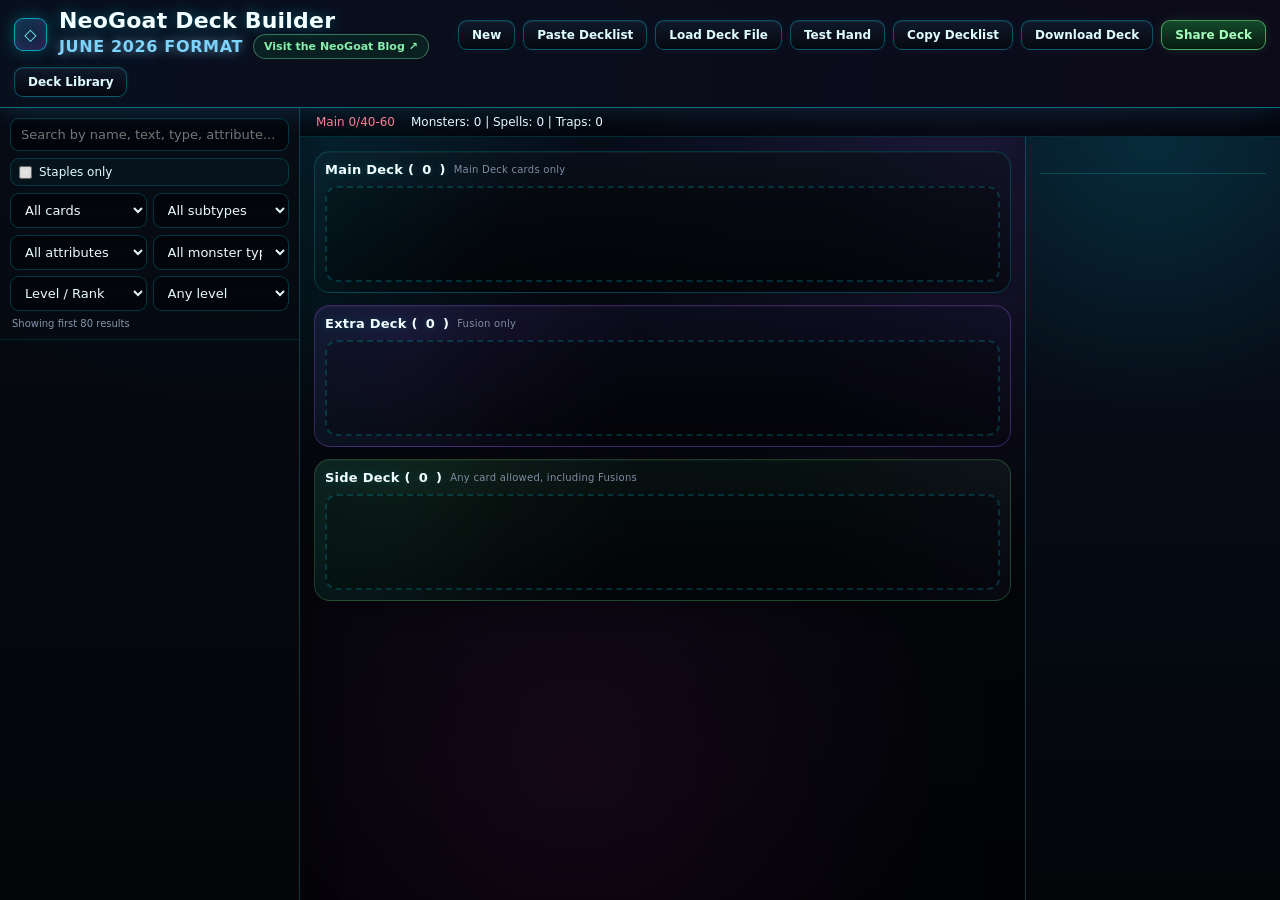
==== index.html @ 4d68c291 "Update index.html" ====
<!doctype html>
<html lang="en">
<head>
<meta charset="UTF-8">
<meta name="viewport" content="width=device-width, initial-scale=1.0">
<title>NeoGoat Deck Builder</title>
<link rel="icon" type="image/png" href="/neogoatbuilderlogo.png">
<style>
*{box-sizing:border-box;margin:0;padding:0;}

:root{
  --bg:#05070c;
  --panel:#0a0f18;
  --panel2:#070a10;
  --cyan:#00e5ff;
  --cyan2:#70f5ff;
  --blue:#3267ff;
  --violet:#9b5cff;
  --pink:#ff3df2;
  --green:#73ff9b;
  --red:#ff5d73;
  --muted:#7f8da3;
  --line:rgba(0,229,255,.22);
}

body{
  color:#eafcff;
  font-family:system-ui,sans-serif;
  height:100vh;
  display:flex;
  flex-direction:column;
  overflow:hidden;
  background:
    radial-gradient(circle at 18% 15%,rgba(0,229,255,.12),transparent 28%),
    radial-gradient(circle at 75% 22%,rgba(155,92,255,.15),transparent 30%),
    radial-gradient(circle at 45% 85%,rgba(255,61,242,.07),transparent 35%),
    linear-gradient(180deg,#08111f,#05070c 55%,#020306);
}

body:before{
  content:"";
  position:fixed;
  inset:0;
  pointer-events:none;
  opacity:.13;
  background:
    linear-gradient(rgba(0,229,255,.08) 1px,transparent 1px),
    linear-gradient(90deg,rgba(0,229,255,.08) 1px,transparent 1px);
  background-size:36px 36px;
  mask-image:linear-gradient(to bottom,rgba(0,0,0,.9),rgba(0,0,0,.15));
}

body:after{
  content:"";
  position:fixed;
  inset:0;
  pointer-events:none;
  background:linear-gradient(transparent 50%,rgba(0,0,0,.13) 51%);
  background-size:100% 4px;
  opacity:.22;
}

button,input,textarea,select{font:inherit;}

#header{
  display:flex;
  align-items:center;
  gap:8px;
  padding:10px 14px;
  background:linear-gradient(90deg,rgba(8,16,30,.98),rgba(13,10,25,.98));
  border-bottom:1px solid rgba(0,229,255,.45);
  box-shadow:0 0 28px rgba(0,229,255,.13),0 0 36px rgba(155,92,255,.09);
  flex-shrink:0;
  flex-wrap:wrap;
  position:relative;
  z-index:2;
}

#header:before{
  content:"◇";
  width:31px;
  height:31px;
  border-radius:9px;
  display:flex;
  align-items:center;
  justify-content:center;
  background:linear-gradient(135deg,rgba(0,229,255,.18),rgba(155,92,255,.18));
  border:1px solid rgba(0,229,255,.65);
  color:var(--cyan2);
  box-shadow:0 0 16px rgba(0,229,255,.28),inset 0 0 12px rgba(155,92,255,.16);
  margin-right:4px;
  font-weight:900;
}

#header h1{
  font-size:16px;
  font-weight:900;
  color:#f2feff;
  letter-spacing:.2px;
  text-shadow:0 0 12px rgba(0,229,255,.38);
}

#fmtLabel{
  font-size:11px;
  color:#8ea7c2;
  font-weight:500;
}

#statusBadge{
  font-size:11px;
  padding:3px 10px;
  border-radius:999px;
  background:linear-gradient(90deg,rgba(0,229,255,.16),rgba(115,255,155,.12));
  color:#8effff;
  border:1px solid rgba(0,229,255,.5);
  box-shadow:0 0 15px rgba(0,229,255,.16);
}

#statusBadge.err{
  background:rgba(255,93,115,.15);
  color:#ff9aa8;
  border-color:rgba(255,93,115,.55);
}

.hbtn{
  padding:7px 13px;
  border-radius:9px;
  border:1px solid rgba(0,229,255,.32);
  background:linear-gradient(180deg,rgba(16,27,45,.95),rgba(5,8,14,.95));
  color:#dffcff;
  cursor:pointer;
  font-size:12px;
  font-weight:800;
  box-shadow:inset 0 1px 0 rgba(255,255,255,.06),0 0 10px rgba(0,229,255,.06);
}

.hbtn:hover{
  border-color:rgba(0,229,255,.75);
  color:#fff;
  box-shadow:0 0 18px rgba(0,229,255,.22),inset 0 0 14px rgba(0,229,255,.08);
}

#shareBtn{
  background:linear-gradient(180deg,rgba(21,78,44,.95),rgba(7,27,16,.95));
  border-color:rgba(115,255,155,.55);
  color:#a5ffbd;
  box-shadow:0 0 12px rgba(115,255,155,.12);
}

.spacer{flex:1;}

#app{
  display:grid;
  grid-template-columns:300px 1fr;
  flex:1;
  overflow:hidden;
  min-height:0;
  position:relative;
  z-index:1;
}

#searchPanel{
  background:linear-gradient(180deg,rgba(7,12,20,.96),rgba(3,5,9,.96));
  border-right:1px solid rgba(0,229,255,.24);
  display:flex;
  flex-direction:column;
  overflow:hidden;
  min-height:0;
  box-shadow:8px 0 30px rgba(0,0,0,.36);
}

/* FILTER ACTIVE HIGHLIGHT */
.filterActiveRow{
  display:none;
  align-items:center;
  gap:6px;
  flex-wrap:wrap;
}

#filterActiveBadge{
  font-size:10px;
  font-weight:900;
  color:#001018;
  background:linear-gradient(90deg,#00e5ff,#73ff9b);
  border-radius:999px;
  padding:4px 9px;
  width:max-content;
  box-shadow:0 0 14px rgba(0,229,255,.28);
}

#clearFiltersBtn{
  border:1px solid rgba(255,93,115,.48);
  background:rgba(70,10,18,.88);
  color:#ffd5dc;
  border-radius:999px;
  padding:4px 9px;
  font-size:10px;
  font-weight:900;
  cursor:pointer;
}

#clearFiltersBtn:hover{
  border-color:rgba(255,93,115,.85);
  color:#fff;
  box-shadow:0 0 12px rgba(255,93,115,.25);
}

body.filters-active .filterActiveRow{display:flex;}

body.filters-active #searchPanel{
  border-right:1px solid rgba(0,229,255,.72);
  box-shadow:8px 0 30px rgba(0,0,0,.36),0 0 22px rgba(0,229,255,.16),inset 0 0 24px rgba(0,229,255,.045);
}

body.filters-active #searchTop{
  background:linear-gradient(180deg,rgba(0,229,255,.08),rgba(115,255,155,.025));
}

body.filters-active #searchTop input,
body.filters-active #searchTop select,
body.filters-active .checkRow{
  border-color:rgba(0,229,255,.68) !important;
  box-shadow:0 0 12px rgba(0,229,255,.18),inset 0 0 10px rgba(0,229,255,.035);
  background:rgba(0,20,32,.95);
}

#searchTop{
  padding:10px;
  flex-shrink:0;
  display:flex;
  flex-direction:column;
  gap:7px;
  border-bottom:1px solid rgba(0,229,255,.13);
}

#searchTop input,#searchTop select{
  width:100%;
  padding:8px 10px;
  background:rgba(4,7,12,.95);
  border:1px solid rgba(0,229,255,.22);
  border-radius:9px;
  color:#eafcff;
  font-size:13px;
  box-shadow:inset 0 0 12px rgba(0,0,0,.25);
}

#searchTop input:focus,#searchTop select:focus{
  outline:none;
  border-color:var(--cyan);
  box-shadow:0 0 14px rgba(0,229,255,.18),inset 0 0 10px rgba(0,229,255,.05);
}

.filterRow{
  display:grid;
  grid-template-columns:1fr 1fr;
  gap:6px;
}

#resultCount{
  font-size:10px;
  color:#8395ad;
  padding:0 2px;
}

.checkRow{
  display:flex;
  align-items:center;
  gap:7px;
  font-size:12px;
  color:#dffcff;
  padding:6px 8px;
  border:1px solid rgba(0,229,255,.18);
  border-radius:9px;
  background:rgba(0,229,255,.035);
  cursor:pointer;
  user-select:none;
}

.checkRow:hover{
  border-color:rgba(0,229,255,.42);
  background:rgba(0,229,255,.07);
}

.checkRow input{
  width:auto !important;
  accent-color:#00e5ff;
}

#searchResults{
  flex:1;
  overflow-y:auto;
  padding:6px;
  min-height:0;
  display:block;
}

.scard{
  display:flex;
  align-items:center;
  gap:7px;
  padding:5px 6px;
  border-radius:9px;
  cursor:grab;
  border:1px solid transparent;
  position:relative;
  background:linear-gradient(90deg,rgba(0,229,255,.035),transparent);
}

.scard:before{
  content:"";
  position:absolute;
  left:0;
  top:8px;
  bottom:8px;
  width:3px;
  border-radius:3px;
  background:linear-gradient(var(--cyan),var(--violet));
  opacity:.45;
}

.scard:hover{
  background:linear-gradient(90deg,rgba(0,229,255,.13),rgba(155,92,255,.06));
  border-color:rgba(0,229,255,.28);
  box-shadow:0 0 14px rgba(0,229,255,.12);
}

.scard img{
  width:34px;
  height:49px;
  object-fit:cover;
  border-radius:5px;
  flex-shrink:0;
  background:#1a1a1a;
  border:1px solid rgba(0,229,255,.22);
  box-shadow:0 0 8px rgba(0,229,255,.08);
}

.scard .sname{
  font-size:11px;
  font-weight:800;
  white-space:nowrap;
  overflow:hidden;
  text-overflow:ellipsis;
  flex:1;
  min-width:0;
  color:#f0feff;
}

.sbtns{
  display:flex;
  gap:3px;
  flex-shrink:0;
}

.sadd{
  padding:3px 6px;
  border-radius:6px;
  border:1px solid rgba(0,229,255,.28);
  background:rgba(8,16,30,.95);
  color:#dffcff;
  cursor:pointer;
  font-size:10px;
  flex-shrink:0;
}

.sadd:hover{
  background:var(--cyan);
  color:#031016;
  border-color:var(--cyan);
  box-shadow:0 0 12px rgba(0,229,255,.28);
}

.sadd.side:hover{
  background:var(--violet);
  border-color:var(--violet);
  color:#fff;
}

#deckArea{
  display:flex;
  flex-direction:column;
  overflow:hidden;
  min-height:0;
}

#deckBar{
  padding:7px 16px;
  font-size:12px;
  background:rgba(3,5,9,.72);
  border-bottom:1px solid rgba(0,229,255,.16);
  flex-shrink:0;
  display:flex;
  gap:16px;
  align-items:center;
}

#validation.ok{color:#85ffb0;}
#validation.err{color:#ff7f91;}

#deckMain{
  display:flex;
  flex:1;
  overflow:hidden;
  min-height:0;
}

#deckZones{
  flex:1;
  display:flex;
  flex-direction:column;
  gap:12px;
  padding:14px;
  overflow-y:auto;
  min-width:0;
}

.zone{
  border:1px solid rgba(0,229,255,.22);
  border-radius:16px;
  background:
    linear-gradient(135deg,rgba(0,229,255,.045),transparent 32%),
    linear-gradient(180deg,rgba(10,16,26,.88),rgba(3,5,9,.92));
  padding:10px;
  min-height:128px;
  box-shadow:inset 0 1px 0 rgba(255,255,255,.04),0 10px 22px rgba(0,0,0,.24);
  position:relative;
}

.zone:before{
  content:"";
  position:absolute;
  inset:0;
  border-radius:16px;
  pointer-events:none;
  background:linear-gradient(90deg,rgba(0,229,255,.24),transparent 28%,transparent 72%,rgba(155,92,255,.20));
  opacity:.18;
}

.zone:nth-child(2){
  border-color:rgba(155,92,255,.35);
  background:
    radial-gradient(circle at 12% 20%,rgba(155,92,255,.10),transparent 38%),
    linear-gradient(180deg,rgba(12,13,30,.90),rgba(3,5,9,.92));
}

.zone:nth-child(3){
  border-color:rgba(115,255,155,.22);
  background:
    radial-gradient(circle at 12% 20%,rgba(115,255,155,.07),transparent 38%),
    linear-gradient(180deg,rgba(8,19,17,.84),rgba(3,5,9,.92));
}

.zoneTitle{
  font-size:13px;
  font-weight:900;
  margin-bottom:9px;
  color:#f2feff;
  display:flex;
  align-items:center;
  gap:8px;
  letter-spacing:.25px;
  text-shadow:0 0 9px rgba(0,229,255,.20);
  position:relative;
  z-index:1;
}

.zoneHint{
  font-size:10px;
  font-weight:500;
  color:#7f8da3;
  text-shadow:none;
}

.zoneGrid{
  min-height:96px;
  display:grid;
  grid-template-columns:repeat(auto-fill,minmax(68px,1fr));
  gap:7px;
  padding:7px;
  border:2px dashed rgba(0,229,255,.18);
  border-radius:12px;
  align-content:start;
  background:rgba(0,0,0,.23);
  transition:.12s ease;
  position:relative;
  z-index:1;
}

.zoneGrid.dragover{
  border-color:var(--cyan);
  background:rgba(0,229,255,.07);
  box-shadow:0 0 22px rgba(0,229,255,.20);
  transform:scale(1.005);
}

#extraGrid.dragover{
  border-color:var(--violet);
  background:rgba(155,92,255,.10);
  box-shadow:0 0 22px rgba(155,92,255,.22);
}

#sideGrid.dragover{
  border-color:var(--green);
  background:rgba(115,255,155,.08);
  box-shadow:0 0 22px rgba(115,255,155,.14);
}

#cardPreviewPanel{
  width:255px;
  flex-shrink:0;
  background:
    radial-gradient(circle at 50% 0%,rgba(0,229,255,.13),transparent 35%),
    linear-gradient(180deg,#08111f,#030509);
  border-left:1px solid rgba(0,229,255,.24);
  padding:14px;
  display:flex;
  flex-direction:column;
  align-items:center;
  gap:9px;
  overflow-y:auto;
  box-shadow:-8px 0 30px rgba(0,0,0,.28);
}

#previewImg{
  width:212px;
  border-radius:8px;
  display:none;
  border:1px solid rgba(0,229,255,.38);
  box-shadow:0 0 24px rgba(0,0,0,.58),0 0 20px rgba(0,229,255,.15);
}

#previewName{
  font-size:12px;
  font-weight:900;
  text-align:center;
  color:#f4feff;
  text-shadow:0 0 8px rgba(0,229,255,.24);
}

#previewInfo{
  font-size:10px;
  color:#a7b8ce;
  text-align:center;
  line-height:1.6;
}

#previewText{
  font-size:10px;
  color:#c2d4ea;
  line-height:1.5;
  text-align:left;
  width:100%;
  margin-top:4px;
  border-top:1px solid rgba(0,229,255,.22);
  padding-top:8px;
}

.emptyDeck{
  grid-column:1/-1;
  text-align:center;
  padding:29px;
  color:#263140;
  font-size:13px;
}

.dcard{
  position:relative;
  cursor:grab;
  border-radius:7px;
  overflow:hidden;
  border:2px solid transparent;
  transition:.1s ease;
  background:#101723;
  box-shadow:0 5px 13px rgba(0,0,0,.32);
}

.dcard:hover{
  border-color:rgba(0,229,255,.78);
  transform:translateY(-1px);
  box-shadow:0 8px 20px rgba(0,0,0,.38),0 0 15px rgba(0,229,255,.18);
}

.dcard img{
  width:100%;
  display:block;
  background:#1a1a1a;
}

.dcard .dqty{
  position:absolute;
  bottom:2px;
  left:2px;
  background:rgba(0,0,0,.82);
  color:#fff;
  font-size:10px;
  font-weight:900;
  padding:1px 5px;
  border-radius:5px;
  border:1px solid rgba(0,229,255,.18);
}

.dcard .dadd{
  position:absolute;
  top:2px;
  left:22px;
  background:rgba(70,255,120,.9);
  color:#001b08;
  font-size:11px;
  font-weight:900;
  width:17px;
  height:17px;
  border-radius:50%;
  display:none;
  align-items:center;
  justify-content:center;
  cursor:pointer;
  box-shadow:0 0 10px rgba(70,255,120,.22);
}

.dcard:hover .dadd{display:flex;}

.dcard .dadd:hover{transform:scale(1.08);}

.dcard .drem{
  position:absolute;
  top:2px;
  right:2px;
  background:rgba(255,93,115,.88);
  color:#fff;
  font-size:10px;
  font-weight:900;
  width:17px;
  height:17px;
  border-radius:50%;
  display:none;
  align-items:center;
  justify-content:center;
  cursor:pointer;
}

.dcard:hover .drem{display:flex;}
.dcard.limited{border-color:#ffd15c;}
.dcard.semi{border-color:#48a7ff;}
.dcard.forbidden{border-color:#ff5d73;opacity:.5;}

#pasteOverlay{
  display:none;
  position:fixed;
  inset:0;
  background:rgba(0,0,0,.82);
  z-index:100;
  align-items:center;
  justify-content:center;
}

#pasteOverlay.open{display:flex;}

#pasteModal{
  background:linear-gradient(180deg,#08111f,#05070c);
  border:1px solid rgba(0,229,255,.45);
  border-radius:16px;
  padding:24px;
  width:560px;
  max-width:95vw;
  display:flex;
  flex-direction:column;
  gap:12px;
  box-shadow:0 0 34px rgba(0,0,0,.52),0 0 22px rgba(0,229,255,.14);
}

#pasteModal h2{font-size:16px;color:#8effff;}
#pasteModal p{font-size:12px;color:#8395ad;line-height:1.5;}
#pasteText{min-height:260px;font-family:ui-monospace,Consolas,monospace;}
#pasteImportBtn{
  background:#0d2d1a;
  border-color:rgba(115,255,155,.52);
  color:#a5ffbd;
  font-weight:900;
}
#pasteMsg{font-size:12px;min-height:16px;}
#pasteMsg.ok{color:#85ffb0;}
#pasteMsg.err{color:#ff7f91;}


#handOverlay{
  display:none;
  position:fixed;
  inset:0;
  background:rgba(0,0,0,.82);
  z-index:110;
  align-items:center;
  justify-content:center;
}

#handOverlay.open{display:flex;}

#handModal{
  background:linear-gradient(180deg,#08111f,#05070c);
  border:1px solid rgba(0,229,255,.45);
  border-radius:18px;
  padding:18px;
  width:920px;
  height:640px;
  max-width:96vw;
  max-height:92vh;
  display:grid;
  grid-template-columns:1fr 250px;
  gap:14px;
  box-shadow:0 0 34px rgba(0,0,0,.52),0 0 22px rgba(0,229,255,.14);
  overflow:hidden;
}

.handLeft{min-width:0;min-height:0;display:flex;flex-direction:column;gap:12px;}
.handTop{display:flex;align-items:center;gap:10px;flex-wrap:wrap;}
.handTop h2{font-size:16px;color:#8effff;margin-right:auto;}
#handStats{font-size:12px;color:#9db0ca;font-weight:800;}

.handActions{display:flex;gap:8px;flex-wrap:wrap;}
.handActions button{
  padding:8px 13px;
  border-radius:9px;
  border:1px solid rgba(0,229,255,.32);
  background:linear-gradient(180deg,rgba(16,27,45,.95),rgba(5,8,14,.95));
  color:#dffcff;
  cursor:pointer;
  font-size:12px;
  font-weight:900;
}
.handActions button:hover{border-color:rgba(0,229,255,.75);box-shadow:0 0 14px rgba(0,229,255,.18);}
#drawOneBtn{background:linear-gradient(180deg,rgba(21,78,44,.95),rgba(7,27,16,.95));border-color:rgba(115,255,155,.55);color:#a5ffbd;}
#drawOneBtn:disabled{opacity:.45;cursor:not-allowed;}

/* Red close button */
#closeHandBtn{
  background:linear-gradient(180deg,rgba(180,20,20,.95),rgba(90,5,5,.95));
  border-color:rgba(255,80,80,.55);
  color:#ffd5d5;
}
#closeHandBtn:hover{
  border-color:rgba(255,100,100,.85);
  box-shadow:0 0 16px rgba(255,60,60,.3);
}

#handCards{
  display:grid;
  grid-template-columns:repeat(auto-fill,minmax(82px,1fr));
  gap:10px;
  padding:10px;
  border:2px dashed rgba(0,229,255,.18);
  border-radius:14px;
  background:rgba(0,0,0,.24);
  overflow-y:auto;
  flex:1;
  min-height:0;
  align-content:start;
}

.handCard{
  position:relative;
  border-radius:8px;
  overflow:hidden;
  border:2px solid rgba(0,229,255,.18);
  background:#101723;
  cursor:pointer;
  box-shadow:0 5px 13px rgba(0,0,0,.32);
  transition:.12s ease;
}
.handCard:hover{transform:translateY(-2px) scale(1.03);border-color:rgba(0,229,255,.78);box-shadow:0 8px 20px rgba(0,0,0,.38),0 0 15px rgba(0,229,255,.18);}
.handCard img{width:100%;display:block;background:#1a1a1a;}
.handBadge{
  position:absolute;
  left:3px;
  top:3px;
  background:rgba(0,0,0,.86);
  color:#fff;
  font-size:9px;
  font-weight:900;
  padding:2px 5px;
  border-radius:6px;
  border:1px solid rgba(0,229,255,.25);
}
.handBadge.draw{color:#a5ffbd;border-color:rgba(115,255,155,.45);}
.handBadge.search{color:#ffe58a;border-color:rgba(255,209,92,.55);}

.handUseBtn{
  position:absolute;
  right:3px;
  top:3px;
  width:22px;
  height:22px;
  border-radius:50%;
  border:1px solid rgba(255,93,115,.55);
  background:rgba(255,93,115,.88);
  color:#fff;
  font-size:13px;
  font-weight:900;
  line-height:18px;
  cursor:pointer;
  display:flex;
  align-items:center;
  justify-content:center;
  opacity:.92;
  box-shadow:0 0 10px rgba(255,93,115,.18);
}
.handUseBtn:hover{
  opacity:1;
  transform:scale(1.08);
  box-shadow:0 0 14px rgba(255,93,115,.35);
}
.handUsedNote{
  position:absolute;
  left:3px;
  bottom:3px;
  right:3px;
  background:rgba(0,0,0,.72);
  color:#ffc6cf;
  font-size:8px;
  font-weight:900;
  text-align:center;
  padding:2px 3px;
  border-radius:5px;
  border:1px solid rgba(255,93,115,.28);
  opacity:0;
  pointer-events:none;
}
.handCard:hover .handUsedNote{opacity:1;}

#handSearchPanel{
  display:none;
  border:1px solid rgba(255,209,92,.28);
  background:rgba(255,209,92,.045);
  border-radius:14px;
  padding:10px;
  gap:8px;
}
#handSearchPanel.open{display:flex;flex-direction:column;}
#handSearchTop{display:flex;align-items:center;gap:8px;}
#handSearchTop strong{font-size:12px;color:#ffe58a;margin-right:auto;}
#handSearchInput{
  width:100%;
  padding:8px 10px;
  background:rgba(4,7,12,.95);
  border:1px solid rgba(255,209,92,.26);
  border-radius:9px;
  color:#eafcff;
  font-size:12px;
}
#handSearchInput:focus{outline:none;border-color:#ffd15c;box-shadow:0 0 14px rgba(255,209,92,.14);}
#handSearchResults{
  display:grid;
  grid-template-columns:repeat(auto-fill,minmax(180px,1fr));
  gap:7px;
  max-height:185px;
  overflow-y:auto;
}
.handSearchRow{
  display:flex;
  align-items:center;
  gap:7px;
  padding:6px;
  border-radius:9px;
  border:1px solid rgba(255,209,92,.14);
  background:rgba(0,0,0,.22);
}
.handSearchRow:hover{border-color:rgba(255,209,92,.42);background:rgba(255,209,92,.07);}
.handSearchRow img{width:32px;height:46px;object-fit:cover;border-radius:5px;flex-shrink:0;}
.handSearchName{font-size:11px;font-weight:800;color:#f4feff;line-height:1.2;flex:1;min-width:0;}
.handSearchQty{font-size:10px;color:#ffe58a;font-weight:900;}
.handSearchAdd{
  padding:5px 7px;
  border-radius:7px;
  border:1px solid rgba(255,209,92,.35);
  background:rgba(34,26,6,.92);
  color:#ffe58a;
  cursor:pointer;
  font-size:10px;
  font-weight:900;
}
.handSearchAdd:hover{background:#ffd15c;color:#1a1200;}
#handLog{font-size:11px;color:#9db0ca;min-height:14px;}

.handPreview{
  background:radial-gradient(circle at 50% 0%,rgba(0,229,255,.13),transparent 35%),linear-gradient(180deg,#08111f,#030509);
  border:1px solid rgba(0,229,255,.24);
  border-radius:14px;
  padding:12px;
  height:100%;
  min-height:0;
  overflow:hidden;
  display:flex;
  flex-direction:column;
}
#handPreviewImg{width:100%;max-width:210px;display:block;margin:0 auto 10px;border-radius:8px;border:1px solid rgba(0,229,255,.38);box-shadow:0 0 20px rgba(0,0,0,.55),0 0 16px rgba(0,229,255,.12);flex-shrink:0;}
#handPreviewName{font-size:12px;font-weight:900;text-align:center;color:#f4feff;margin-bottom:6px;flex-shrink:0;}
#handPreviewInfo{font-size:10px;color:#a7b8ce;text-align:center;line-height:1.5;margin-bottom:8px;flex-shrink:0;}
#handPreviewText{font-size:10px;color:#c2d4ea;line-height:1.45;border-top:1px solid rgba(0,229,255,.22);padding-top:8px;white-space:pre-wrap;overflow-y:auto;min-height:0;}

@media(max-width:900px){
  #handModal{grid-template-columns:1fr;width:95vw;height:86vh;}
  .handPreview{display:none;}
  #handCards{grid-template-columns:repeat(auto-fill,minmax(72px,1fr));}
}

#modalOverlay{
  display:none;
  position:fixed;
  inset:0;
  background:rgba(0,0,0,.82);
  z-index:100;
  align-items:center;
  justify-content:center;
}

#modalOverlay.open{display:flex;}

#modal{
  background:linear-gradient(180deg,#08111f,#05070c);
  border:1px solid rgba(0,229,255,.45);
  border-radius:16px;
  padding:24px;
  width:440px;
  max-width:95vw;
  display:flex;
  flex-direction:column;
  gap:12px;
  box-shadow:0 0 34px rgba(0,0,0,.52),0 0 22px rgba(0,229,255,.14);
}

#modal h2{font-size:16px;color:#8effff;}
#modal p{font-size:12px;color:#8395ad;}

.mfield{display:flex;flex-direction:column;gap:4px;}
.mfield label{font-size:11px;color:#9db0ca;}

.mfield input,.mfield textarea{
  background:#05070c;
  border:1px solid rgba(0,229,255,.22);
  border-radius:8px;
  color:#eafcff;
  padding:8px 10px;
  font-size:13px;
}

.mfield textarea{resize:vertical;min-height:60px;}

.mactions{
  display:flex;
  gap:8px;
  justify-content:flex-end;
  margin-top:4px;
}

.mactions button{
  padding:8px 16px;
  border-radius:8px;
  border:1px solid rgba(0,229,255,.32);
  background:#08111f;
  color:#dffcff;
  cursor:pointer;
}


.thumbBuilderBox{
  border:1px solid rgba(0,229,255,.18);
  border-radius:12px;
  background:rgba(0,229,255,.035);
  padding:10px;
  display:flex;
  flex-direction:column;
  gap:8px;
}

.thumbBuilderTitle{
  font-size:11px;
  color:#9db0ca;
  font-weight:900;
}

.thumbBuilderActions{
  display:flex;
  gap:8px;
  flex-wrap:wrap;
}

.thumbBuilderActions button{
  padding:7px 10px;
  border-radius:8px;
  border:1px solid rgba(0,229,255,.32);
  background:#08111f;
  color:#dffcff;
  cursor:pointer;
  font-size:11px;
  font-weight:900;
}

.thumbBuilderActions button:hover{
  border-color:rgba(0,229,255,.75);
  box-shadow:0 0 12px rgba(0,229,255,.16);
}

.thumbSelected{
  display:flex;
  align-items:center;
  gap:8px;
  min-height:54px;
  border:1px dashed rgba(0,229,255,.20);
  border-radius:10px;
  padding:7px;
  color:#8395ad;
  font-size:12px;
}

.thumbSelected img{
  width:34px;
  height:49px;
  object-fit:cover;
  border-radius:5px;
  border:1px solid rgba(0,229,255,.28);
}

.thumbStripPreview{
  display:flex;
  gap:6px;
  flex-wrap:wrap;
}

.thumbStripItem{
  position:relative;
  width:38px;
  border-radius:6px;
  border:1px solid rgba(0,229,255,.24);
  overflow:hidden;
  background:#101723;
}

.thumbStripItem img{
  width:100%;
  display:block;
}

.thumbStripRemove{
  position:absolute;
  top:1px;
  right:1px;
  width:15px;
  height:15px;
  border-radius:50%;
  border:0;
  background:rgba(255,93,115,.90);
  color:white;
  font-size:10px;
  font-weight:900;
  cursor:pointer;
  display:flex;
  align-items:center;
  justify-content:center;
}

.thumbHelp{
  font-size:10px;
  color:#7f8da3;
  line-height:1.35;
}

#submitBtn{
  background:#0d2d1a;
  border-color:rgba(115,255,155,.52);
  color:#a5ffbd;
  font-weight:900;
}

#submitBtn:disabled{opacity:.4;cursor:not-allowed;}
#modalMsg{font-size:12px;min-height:16px;}
#modalMsg.ok{color:#85ffb0;}
#modalMsg.err{color:#ff7f91;}

::-webkit-scrollbar{width:6px;}
::-webkit-scrollbar-track{background:#05070c;}
::-webkit-scrollbar-thumb{background:rgba(0,229,255,.28);border-radius:3px;}

@media(max-width:900px){
  #app{grid-template-columns:1fr;}
  #searchPanel{height:260px;border-right:none;border-bottom:1px solid rgba(0,229,255,.24);}
  #deckMain{min-height:0;}
  #cardPreviewPanel{display:none;}
}
@media(max-width:900px){
  #app{grid-template-columns:1fr;}
  #searchPanel{height:260px;border-right:none;border-bottom:1px solid rgba(0,229,255,.24);}
  #deckMain{min-height:0;}
  #cardPreviewPanel{display:none;}
}

/* MOBILE BUILDER FIX */
@media(max-width:900px){
  body{
    overflow:auto;
    height:auto;
  }

  #app{
    display:block;
    overflow:visible;
  }

  #searchPanel{
    height:auto;
    max-height:none;
  }

  #searchResults{
    max-height:260px;
    overflow-y:auto;
  }

  #deckArea,
  #deckMain,
  #deckZones{
    overflow:visible;
  }

  #deckZones{
    padding:10px;
    gap:10px;
  }

  .zone{
    min-height:110px;
    padding:9px;
  }

  .zoneGrid{
    grid-template-columns:repeat(auto-fill,minmax(52px,1fr));
    gap:6px;
    min-height:80px;
  }
  
.dcard .dadd{
  display:flex;
  left:2px;
  top:2px;
  width:16px;
  height:16px;
  font-size:10px;
  background:#39d353;
  color:white;
  z-index:20;
  opacity:.75;
}

.dcard .drem{
  display:flex;
  right:2px;
  top:2px;
  width:16px;
  height:16px;
  font-size:10px;
  z-index:20;
  opacity:.75;
}

  .dcard{
    cursor:pointer;
  }


  #deckBar{
    position:sticky;
    top:0;
    z-index:5;
    background:#05070c;
  }
}

</style>
</head>
<body>
<div id="header">

  <div style="display:flex;flex-direction:column;gap:2px;">
    
    <h1 style="
      font-size:22px;
      line-height:1;
      margin:0;
      color:#f2feff;
      text-shadow:0 0 14px rgba(0,229,255,.35);
    ">
      NeoGoat Deck Builder
    </h1>

    <div style="
      display:flex;
      align-items:center;
      gap:10px;
      flex-wrap:wrap;
    ">

      <span id="fmtLabel" style="
        font-size:16px;
        font-weight:900;
        color:#7dd3fc;
        text-shadow:0 0 12px rgba(125,211,252,.7);
        letter-spacing:.04em;
      ">
        JUNE 2026 FORMAT
      </span>

<a
  href="https://neogoatformat.blogspot.com/"
  target="_blank"
  style="
    font-size:11px;
    color:#86efac;
    text-decoration:none;
    border:1px solid rgba(134,239,172,.4);
    background:rgba(22,163,74,.12);
    padding:5px 10px;
    border-radius:999px;
    font-weight:800;
  "
>
  Visit the NeoGoat Blog ↗
</a>

    </div>

  </div>
  <div class="spacer"></div>
  <button class="hbtn" id="clearBtn">New</button>
  <button class="hbtn" id="pasteBtn">Paste Decklist</button>
  <button class="hbtn" id="importBtn">Load Deck File</button>
  <button class="hbtn" id="testHandBtn">Test Hand</button>
  <button class="hbtn" id="copyBtn">Copy Decklist</button>
  <button class="hbtn" id="exportBtn">Download Deck</button>
  <input type="file" id="ydkInput" accept=".ydk" style="display:none">
  <button class="hbtn" id="shareBtn">Share Deck</button>
  <button class="hbtn" onclick="location.href='/decks.html'">Deck Library</button>
</div>

<div id="app">
  <div id="searchPanel">
    <div id="searchTop">
      <input id="searchInput" placeholder="Search by name, text, type, attribute..." autocomplete="off">
      <label class="checkRow">
        <input type="checkbox" id="staplesOnly">
        <span>Staples only</span>
      </label>
      <div class="filterRow">
        <select id="cardTypeFilter">
          <option value="">All cards</option>
          <option value="Monster">Monster</option>
          <option value="Spell">Spell</option>
          <option value="Trap">Trap</option>
          <option value="Extra">Extra Deck</option>
        </select>
        <select id="subtypeFilter">
          <option value="">All subtypes</option>
        </select>
      </div>
      <div class="filterRow" id="monsterFilters">
        <select id="attributeFilter">
          <option value="">All attributes</option>
        </select>
        <select id="monsterTypeFilter">
          <option value="">All monster types</option>
        </select>
        <select id="levelOp">
          <option value="">Level / Rank</option>
          <option value="eq">=</option>
          <option value="lte">≤</option>
          <option value="gte">≥</option>
        </select>
        <select id="levelValue">
          <option value="">Any level</option>
          <option value="1">Level 1</option>
          <option value="2">Level 2</option>
          <option value="3">Level 3</option>
          <option value="4">Level 4</option>
          <option value="5">Level 5</option>
          <option value="6">Level 6</option>
          <option value="7">Level 7</option>
          <option value="8">Level 8</option>
          <option value="9">Level 9</option>
          <option value="10">Level 10</option>
          <option value="11">Level 11</option>
          <option value="12">Level 12</option>
        </select>
      </div>
      <div class="filterActiveRow">
        <div id="filterActiveBadge">FILTERS ACTIVE</div>
        <button id="clearFiltersBtn" type="button">Clear filters</button>
      </div>
      <div id="resultCount">Showing first 80 results</div>
    </div>
    <div id="searchResults"></div>
  </div>

  <div id="deckArea">
    <div id="deckBar">
      <span id="validation" class="err">Main 0/40-60</span>
      <span id="mainBreakdown">Monsters: 0 | Spells: 0 | Traps: 0</span>
    </div>

    <div id="deckMain">
      <div id="deckZones">
        <div class="zone">
          <div class="zoneTitle">Main Deck (<span id="cntMain">0</span>) <span class="zoneHint">Main Deck cards only</span></div>
          <div class="zoneGrid" id="mainGrid" data-zone="main"></div>
        </div>

        <div class="zone">
          <div class="zoneTitle">Extra Deck (<span id="cntExtra">0</span>) <span class="zoneHint">Fusion only</span></div>
          <div class="zoneGrid" id="extraGrid" data-zone="extra"></div>
        </div>

        <div class="zone">
          <div class="zoneTitle">Side Deck (<span id="cntSide">0</span>) <span class="zoneHint">Any card allowed, including Fusions</span></div>
          <div class="zoneGrid" id="sideGrid" data-zone="side"></div>
        </div>
      </div>

      <div id="cardPreviewPanel">
        <img id="previewImg" alt="">
        <div id="previewName"></div>
        <div id="previewInfo"></div>
        <div id="previewText"></div>
      </div>
    </div>
  </div>
</div>

<div id="pasteOverlay" class="pasteModalOverlay">
  <div id="pasteModal">
    <h2>Paste Decklist</h2>
    <p>Paste a text decklist. Example: <b>3 Toon Gemini Elf</b>. Use <b># Main</b>, <b># Extra</b>, and <b># Side</b> sections.</p>
    <div class="mfield">
      <label>Decklist *</label>
      <textarea id="pasteText" placeholder="# Main
3 Toon Gemini Elf
2 Toon Bookmark
1 Pot of Greed

# Extra
2 Thousand-Eyes Restrict

# Side
3 Royal Decree"></textarea>
    </div>
    <div id="pasteMsg"></div>
    <div class="mactions"><button id="pasteCancelBtn">Cancel</button><button id="pasteImportBtn">Import List</button></div>
  </div>
</div>


<div id="handOverlay">
  <div id="handModal">
    <div class="handLeft">
      <div class="handTop">
        <h2>Test Hand — Main Deck <span style="font-size:11px;color:#9db0ca;font-weight:800;">NeoGoat starts with 6</span></h2>
        <div id="handStats">Deck remaining: 0</div>
      </div>
      <div class="handActions">
        <button id="searchDeckBtn">Search Deck</button>
        <button id="shuffleHandBtn">New Hand</button>
        <button id="drawOneBtn">+1 Draw</button>
        <button id="closeHandBtn">Close</button>
      </div>
      <div id="handSearchPanel">
        <div id="handSearchTop"><strong>Search remaining deck</strong><span id="handSearchCount"></span></div>
        <input id="handSearchInput" placeholder="Search card in remaining deck...">
        <div id="handSearchResults"></div>
      </div>
      <div id="handLog"></div>
      <div id="handCards"></div>
    </div>
    <aside class="handPreview">
      <img id="handPreviewImg" src="" alt="">
      <div id="handPreviewName">Card Preview</div>
      <div id="handPreviewInfo"></div>
      <div id="handPreviewText">NeoGoat opening hand is 6. Hover a card to read it. Use × to remove/used cards.</div>
    </aside>
  </div>
</div>

<div id="modalOverlay">
  <div id="modal">
    <h2>Share Deck</h2>
    <p>Your deck will be reviewed before being published.</p>
    <div class="mfield"><label>Deck name *</label><input id="fTitle" placeholder="e.g. Chaos Warrior April 2026" maxlength="80"></div>
    <div class="mfield"><label>Your name / alias *</label><input id="fAuthor" placeholder="e.g. Tona" maxlength="40"></div>
    <div class="mfield"><label>Archetype</label><input id="fArchetype" placeholder="e.g. Chaos Warrior..." maxlength="60"></div>

    <div class="thumbBuilderBox">
      <div class="thumbBuilderTitle">Deck Thumbnail</div>
      <div class="thumbHelp">Click any card in your deck to preview it, then use it as the main thumbnail or add it to the preview strip.</div>
      <div class="thumbBuilderActions">
        <button id="setThumbBtn" type="button">Set Thumbnail</button>
        <button id="addStripBtn" type="button">Add to Strip</button>
        <button id="clearThumbBtn" type="button">Clear Thumbnail</button>
      </div>
      <div class="thumbSelected" id="thumbSelected">No thumbnail selected.</div>
      <div class="thumbStripPreview" id="thumbStripPreview"></div>
    </div>

    <div class="mfield"><label>Description / strategy</label><textarea id="fDesc" placeholder="Briefly explain how the deck works..."></textarea></div>
    <div id="modalMsg"></div>
    <div class="mactions"><button id="cancelBtn">Cancel</button><button id="submitBtn">Submit Deck</button></div>
  </div>
</div>

<script>
var SURL="https://tpkqfvizizjbunpbutlo.supabase.co";
var SKEY="eyJhbGciOiJIUzI1NiIsInR5cCI6IkpXVCJ9.eyJpc3MiOiJzdXBhYmFzZSIsInJlZiI6InRwa3Fmdml6aXpqYnVucGJ1dGxvIiwicm9sZSI6ImFub24iLCJpYXQiOjE3Nzg0NjA0ODksImV4cCI6MjA5NDAzNjQ4OX0.Vjf2aUfYcHzAR6f3kFBoelJNpP-l0ULwdtQsetV3Eng";
var IMG="https://images.ygoprodeck.com/images/cards_small/";

function ci(id){return IMG+id+".jpg";}
function slug(t){
  return t.toLowerCase().normalize("NFD").replace(/[\u0300-\u036f]/g,"").replace(/[^a-z0-9\s-]/g,"").trim().replace(/\s+/g,"-")+"-"+Date.now();
}

function makeDeckSignature(payload){

  function cleanList(list){
    return (list || [])
      .map(function(c){
        return {
          name:String(c.name || "").trim().toLowerCase(),
          qty:Number(c.qty) || 1
        };
      })
      .sort(function(a,b){
        return a.name.localeCompare(b.name);
      });
  }

  return JSON.stringify({
    format: payload.format || "apr_2026",
    main: cleanList(payload.main_deck),
    extra: cleanList(payload.extra_deck),
    side: cleanList(payload.side_deck)
  });
}
async function submitDeck(p){
  p.deck_signature = makeDeckSignature(p);
  p.is_public = true;

  var r=await fetch(SURL+"/rest/v1/decks",{
    method:"POST",
    headers:{
      "Content-Type":"application/json",
      "apikey":SKEY,
      "Authorization":"Bearer "+SKEY,
      "Prefer":"return=representation"
    },
    body:JSON.stringify(p)
  });
  if(!r.ok){
    var e=await r.json();
    throw new Error(e.message||"Save error");
  }
  return r.json();
}

(async function(){
  var LS="neogoat_v4_dragdrop";
  var cardList=[],cardMap={},rules={},fmtId="jun_2026";
  var deck={main:new Map(),extra:new Map(),side:new Map()};
  var selectedPreviewId=null;
  var thumbnailCardName="";
  var thumbnailStripNames=[];
  var banLimit={
    "forbidden":0,
    "limited":1,
    "semi":2,
    "semi-limited":2,
    "semi limited":2,
    "semi_limited":2,
    "unlimited":3
  };
  var STAPLE_NAMES=[
    "Tribe-Infecting Virus","Tribe Infecting Virus","Breaker the Magical Warrior","Tsukuyomi",
    "Gigantes","Exiled Force","Black Luster Soldier - Envoy of the Beginning","Thunder Dragon","Injection Fairy Lily","D.D. Assailant",
    "D.D. Warrior","Kycoo the Ghost Destroyer","D.D. Warrior Lady","Don Zaloog", "Gravekeeper's Spy",
    "King of the Swamp","Mobius the Frost Monarch","Summoner Monk","Elemental HERO Prisma",
    "Cipher Soldier","Sinister Serpent","Jinzo","Spirit Reaper","Marshmallon",
    "Zombyra the Dark","Giant Rat","Mystic Swordsman LV2","Metamorphosis","Upstart Goblin",
    "Premature Burial","Unexpected Dai","Scapegoat","Creature Swap","Mystical Space Typhoon",
    "Mystical Typhoon","Pot of Greed","Lightning Vortex",
    "Reinforcement of the Army","Reinforcements of the Army","Level Limit - Area B",
    "Limit Area B","Book of Moon","Nobleman of Crossout","Polymerization","Terraforming",
    "Heavy Storm","Magic Planter","Monster Reincarnation","E - Emergency Call","Emergency Call",
    "Messenger of Peace","Foolish Burial","Smashing Ground","Giant Trunade",
    "My Body as a Shield","Dimension Fusion","Shrink","Shield Crush","Soul Taker",
    "Brain Control","Swords of Revealing Light","Enemy Controller","Mind Control",
    "Mins Control","Foolish Return","Warrior Elimination","Dust Tornado","Dist Tornado",
    "Phoenix Wing Wind Blast","Royal Oppression","Legacy of Yata-Garasu","Legacy of Yata Garasu",
    "Royal Decree","Skill Drain","Jar of Greed","Raigeki Break","Solemn Judgment",
    "Return from the Different Dimension","Return from Different Dimension","Widespread Ruin",
    "Sakuretsu Armor","Ceasefire","Deck Devastation Virus","Rivalry of Warlords",
    "Seven Tools of the Bandit","Pulling the Rug","Good Goblin Housekeeping", "Magic Cylinder",
    "Radiant Mirror Force","Rdiant Mirror Force","Bottomless Trap Hole","Ring of Destruction",
    "Mirror Force","Torrential Tribute","Call of the Haunted","Needlebug Nest",
    "Malevolent Catastrophe","Chaos Trap Hole","Solemn Scolding","Thousand-Eyes Restrict",
    "Dragoness the Wicked Knight","Darkfire Dragon","Dark Balter the Terrible",
    "Reaper on the Nightmare","Ryu Senshi","Ojama King","Dark Blade the Dragon Knight",
    "The Last Warrior from Another Planet","Twin-Headed Thunder Dragon","Dark Paladin",
    "Gatling Dragon","Master of Oz","Blue-Eyes Ultimate Dragon"
  ];

  var STAPLES={};

  function normName(n){
    return String(n||"")
      .toLowerCase()
      .normalize("NFD")
      .replace(/[\u0300-\u036f]/g,"")
      .replace(/['']/g,"")
      .replace(/[^a-z0-9]+/g," ")
      .trim();
  }

  STAPLE_NAMES.forEach(function(n){STAPLES[normName(n)]=true;});

  function isStapleCard(c){return !!STAPLES[normName(c.name)];}

  function cnt(s){var t=0;deck[s].forEach(function(v){t+=v;});return t;}

  function copies(id){return (deck.main.get(id)||0)+(deck.extra.get(id)||0)+(deck.side.get(id)||0);}

  function lim(id){return rules[id]?rules[id].limit:3;}

  function bc(id){
    var l=lim(id);
    if(l===0)return "forbidden";
    if(l===1)return "limited";
    if(l===2)return "semi";
    return "";
  }

  function isExtraDeck(id){
    var c=cardMap[id];
    if(!c)return false;
    return isExtraData(c);
  }

  function canPlace(id,zone){
    if(!rules[id]||!rules[id].legal)return "This card is forbidden or not legal.";
    if(rules[id].limit===0)return "This card is forbidden.";
    if(copies(id)>=rules[id].limit)return "Copy limit reached.";
    if(zone==="extra"&&!isExtraDeck(id))return "Only Fusion monsters can be placed in Extra Deck.";
    if(zone==="main"&&isExtraDeck(id))return "Fusion monsters cannot be placed in Main Deck.";
    if(zone==="extra"&&cnt("extra")>=15)return "Extra Deck is full.";
    if(zone==="side"&&cnt("side")>=15)return "Side Deck is full.";
    return "";
  }

  function validate(){
    var errs=[];
    if(cnt("main")<40||cnt("main")>60)errs.push("Main "+cnt("main")+"/40-60");
    if(cnt("extra")>15)errs.push("Extra max 15");
    if(cnt("side")>15)errs.push("Side max 15");
    var v=document.getElementById("validation");
    if(errs.length){v.textContent=errs.join(" | ");v.className="err";}
    else{v.textContent="Deck OK";v.className="ok";}
    return errs.length===0;
  }

  function renderDeck(){
    var zones={
      main:document.getElementById("mainGrid"),
      extra:document.getElementById("extraGrid"),
      side:document.getElementById("sideGrid")
    };

    Object.keys(zones).forEach(function(z){zones[z].innerHTML="";});

    document.getElementById("cntMain").textContent=cnt("main");
    document.getElementById("cntExtra").textContent=cnt("extra");
    document.getElementById("cntSide").textContent=cnt("side");

    var mainMonsters=0;
    var mainSpells=0;
    var mainTraps=0;

    deck.main.forEach(function(qty,id){
      var c=cardMap[id];
      if(!c)return;
      var kind=getCardKind(c);
      if(kind==="Monster")mainMonsters+=qty;
      else if(kind==="Spell")mainSpells+=qty;
      else if(kind==="Trap")mainTraps+=qty;
    });

    document.getElementById("mainBreakdown").textContent=
      "Monsters: "+mainMonsters+" | Spells: "+mainSpells+" | Traps: "+mainTraps;

    validate();

    ["main","extra","side"].forEach(function(section){
      if(deck[section].size===0){
        zones[section].innerHTML="<div class='emptyDeck'>Drop cards here</div>";
        return;
      }

      var sortedEntries=Array.from(deck[section].entries()).sort(function(a,b){
        var ca=cardMap[a[0]]||{};
        var cb=cardMap[b[0]]||{};

        function cardSortRank(c){
          var type=String(c.type||"").toLowerCase();
          var sub=String(c.subType||"").toLowerCase();
          var cls=String(c.class||"").toLowerCase();
          if(type.indexOf("spell")>=0)return 3;
          if(type.indexOf("trap")>=0)return 4;
          if(sub==="fusion"||cls==="fusion"||type.indexOf("fusion")>=0)return 5;
          if(sub==="normal"||cls==="normal")return 1;
          return 2;
        }

        var ra=cardSortRank(ca);
        var rb=cardSortRank(cb);
        if(ra!==rb)return ra-rb;
        return String(ca.name||a[0]).localeCompare(String(cb.name||b[0]));
      });

      sortedEntries.forEach(function(entry){
        var id=entry[0];
        var qty=entry[1];
        var d=document.createElement("div");
        d.className="dcard "+bc(id);
        d.draggable=true;
        d.dataset.id=id;
        d.dataset.from=section;

        d.innerHTML=
          "<img src='"+ci(id)+"' loading='lazy' alt=''>"+
          "<div class='dqty'>x"+qty+"</div>"+
          "<div class='dadd'>+</div>"+
          "<div class='drem'>-</div>";

        d.querySelector("img").onclick=function(){showP(id);};
        d.querySelector(".drem").onclick=function(e){
          e.stopPropagation();
          removeCard(section,id);
        };

        d.querySelector(".dadd").onclick=function(e){
          e.stopPropagation();
          var targetZone=section;
          if(section==="main"&&isExtraDeck(id)){targetZone="extra";}
          var err=canPlace(id,targetZone);
          if(err)return;
          addCardTo(id,targetZone);
        };

        d.addEventListener("dragstart",function(e){
          e.dataTransfer.setData("id",id);
          e.dataTransfer.setData("from",section);
        });

        zones[section].appendChild(d);
      });
    });
  }

  function addCardTo(id,zone){
    if(zone==="main"&&isExtraDeck(id)){zone="extra";}
    var err=canPlace(id,zone);
    if(err){return;}
    deck[zone].set(id,(deck[zone].get(id)||0)+1);
    renderDeck();
  }

  function removeCard(section,id){
    var q=deck[section].get(id)||0;
    if(q<=1)deck[section].delete(id);
    else deck[section].set(id,q-1);
    renderDeck();
  }

  function moveCard(id,from,to){
    if(!id||!from||!to||from===to)return;
    if(to==="extra"&&!isExtraDeck(id))return;
    if(to==="main"&&isExtraDeck(id))return;
    if(to==="extra"&&cnt("extra")>=15)return;
    if(to==="side"&&cnt("side")>=15)return;
    var q=deck[from].get(id)||0;
    if(q<=0)return;
    if(q<=1)deck[from].delete(id);
    else deck[from].set(id,q-1);
    deck[to].set(id,(deck[to].get(id)||0)+1);
    renderDeck();
  }

  function setupDropZones(){
    ["main","extra","side"].forEach(function(zone){
      var el=document.getElementById(zone+"Grid");

      el.addEventListener("dragover",function(e){
        e.preventDefault();
        el.classList.add("dragover");
      });

      el.addEventListener("dragleave",function(){
        el.classList.remove("dragover");
      });

      el.addEventListener("drop",function(e){
        e.preventDefault();
        el.classList.remove("dragover");
        var id=e.dataTransfer.getData("id");
        var from=e.dataTransfer.getData("from");
        if(from==="search"){addCardTo(id,zone);}
        else{moveCard(id,from,zone);}
      });
    });
  }

  // ── RIGHT-CLICK TO REMOVE 1 COPY ──────────────────────────────────────────
  function setupRightClickRemove(){
    ["main","extra","side"].forEach(function(zone){
      var el=document.getElementById(zone+"Grid");
      el.addEventListener("contextmenu",function(e){
        e.preventDefault();
        var card=e.target.closest ? e.target.closest(".dcard") : null;
        if(!card)return;
        removeCard(zone,card.dataset.id);
      });
    });
  }
  // ─────────────────────────────────────────────────────────────────────────

  function setupRemoveOutsideDeck(){
    document.addEventListener("dragstart",function(e){
      var card=e.target.closest ? e.target.closest(".dcard") : null;
      if(card)document.body.classList.add("removing");
    });

    document.addEventListener("dragend",function(){
      document.body.classList.remove("removing");
    });

    document.addEventListener("dragover",function(e){
      var id=e.dataTransfer ? e.dataTransfer.getData("id") : "";
      var from=e.dataTransfer ? e.dataTransfer.getData("from") : "";
      if(id && from && from!=="search")e.preventDefault();
    });

    document.addEventListener("drop",function(e){
      var id=e.dataTransfer ? e.dataTransfer.getData("id") : "";
      var from=e.dataTransfer ? e.dataTransfer.getData("from") : "";
      document.body.classList.remove("removing");
      if(!id || !from || from==="search")return;
      if(e.target.closest && e.target.closest(".zoneGrid"))return;
      e.preventDefault();
      removeCard(from,id);
    });
  }

  function showP(id){
    var c=cardMap[id];
    if(!c)return;
    selectedPreviewId=id;
    var img=document.getElementById("previewImg");
    img.src=ci(id);
    img.style.display="block";
    document.getElementById("previewName").textContent=String(c.name||"");
    var lbl=["Forbidden","Limited","Semi-Limited","Unlimited"];
    var l=lim(id);
    var color=l===0?"#f88":l===1?"#fc0":l===2?"#8af":"#8f8";
    document.getElementById("previewInfo").innerHTML=
      (c.type||"")+(c.subType?" / "+c.subType:"")+"<br>"+
      (c.attribute?String(c.attribute).trim().toUpperCase():"")+
      (c.monsterType?" / "+c.monsterType:"")+
      (c.atk!=null?" | ATK:"+c.atk+" DEF:"+c.def:"")+
      "<br><b style='color:"+color+"'>"+(lbl[l]!==undefined?lbl[l]:"Unlimited")+"</b>";
    var pt=document.getElementById("previewText");
    if(pt)pt.textContent=c.text||"";
  }

  function isExtraData(c){
    var st=String(c.subType||"").toLowerCase();
    var ty=String(c.type||"").toLowerCase();
    var cls=String(c.class||"").toLowerCase();
    return st==="fusion"||cls==="fusion"||ty.indexOf("fusion")>=0;
  }

  function getCardKind(c){
    var t=String(c.type||"").toLowerCase();
    if(t.indexOf("spell")>=0)return "Spell";
    if(t.indexOf("trap")>=0)return "Trap";
    if(isExtraData(c))return "Extra";
    return "Monster";
  }

  function getCardSubtype(c){
    var kind=getCardKind(c);
    if(kind==="Extra")return "Fusion";
    if(kind==="Monster" && c.class)return String(c.class||"").trim();
    return String(c.subType||"").trim();
  }

  function searchableText(c){
    return [c.name,c.text,c.type,c.subType,c.class,c.attribute,c.monsterType,c.level,c.rank]
      .map(function(x){return String(x||"").toLowerCase();}).join(" ");
  }

  function getMonsterLevel(c){
    if(!c)return null;

    var fields=[
      c.level,
      c.lvl,
      c.rank,
      c.levelRank
    ];

    for(var i=0;i<fields.length;i++){
      var v=fields[i];

      if(v!==undefined && v!==null && v!==""){
        var n=parseInt(String(v).replace(/[^\d]/g,""),10);
        if(!isNaN(n))return n;
      }
    }

    return null;
  }

  function populateFilters(){
    var attrSet={},monSet={};
    var monsterOrder=[
      "Warrior","Spellcaster","Dragon","Fiend","Zombie","Machine","Beast",
      "Beast-Warrior","Winged Beast","Aqua","Pyro","Thunder","Rock","Plant",
      "Insect","Fairy","Reptile","Fish","Sea Serpent","Dinosaur"
    ];

    cardList.forEach(function(c){
      if(getCardKind(c)==="Monster"||getCardKind(c)==="Extra"){
        if(c.attribute)attrSet[String(c.attribute).trim().toUpperCase()]=true;
        if(c.monsterType)monSet[String(c.monsterType).trim()]=true;
      }
    });

    var attrSel=document.getElementById("attributeFilter");
    Object.keys(attrSet).sort().forEach(function(a){
      var o=document.createElement("option");
      o.value=a;o.textContent=a;
      attrSel.appendChild(o);
    });

    var monSel=document.getElementById("monsterTypeFilter");
    monsterOrder.concat(Object.keys(monSet).sort()).filter(function(v,i,a){
      return monSet[v]&&a.indexOf(v)===i;
    }).forEach(function(m){
      var o=document.createElement("option");
      o.value=m;o.textContent=m;
      monSel.appendChild(o);
    });

    updateSubtypeOptions();
  }

  function updateSubtypeOptions(){
    var kind=document.getElementById("cardTypeFilter").value;
    var sub=document.getElementById("subtypeFilter");
    var current=sub.value;
    sub.innerHTML="<option value=''>All subtypes</option>";
    var monsterSubtypes=["Normal","Effect","Ritual","Spirit","Flip","Union","Gemini","Toon"];
    var extraSubtypes=["Fusion"];
    var spellSubtypes=["Normal","Quick-Play","Equip","Ritual","Continuous","Field"];
    var trapSubtypes=["Normal","Counter","Continuous"];
    var list=[];
    if(kind==="Monster")list=monsterSubtypes;
    else if(kind==="Extra")list=extraSubtypes;
    else if(kind==="Spell")list=spellSubtypes;
    else if(kind==="Trap")list=trapSubtypes;
    list.forEach(function(s){
      var o=document.createElement("option");
      o.value=s;o.textContent=s;
      sub.appendChild(o);
    });
    if(list.indexOf(current)>=0)sub.value=current;

    var mf=document.getElementById("monsterFilters");
    var showMonsterFilters=(kind===""||kind==="Monster"||kind==="Extra");
    mf.style.display=showMonsterFilters?"grid":"none";

    if(!showMonsterFilters){
      document.getElementById("attributeFilter").value="";
      document.getElementById("monsterTypeFilter").value="";
      document.getElementById("levelOp").value="";
      document.getElementById("levelValue").value="";
    }
  }

  function cardMatchesFilters(c,q,kind,sub,attr,monType,levelOp,levelValue){
    var staplesOnly=document.getElementById("staplesOnly").checked;
    if(staplesOnly&&!isStapleCard(c))return false;
    if(q&&searchableText(c).indexOf(q)<0)return false;
    var ck=getCardKind(c);
    if(kind&&ck!==kind)return false;
    if(sub){
      var s=sub.toLowerCase();
      var cs=getCardSubtype(c).toLowerCase();
      var rawSub=String(c.subType||"").toLowerCase();
      var cls=String(c.class||"").toLowerCase();
      if(s==="normal"){
        if(cs&&cs!=="normal"&&rawSub!=="normal")return false;
      }else if(cs!==s && rawSub!==s && cls!==s){return false;}
    }
    if((kind===""||kind==="Monster"||kind==="Extra")&&(ck==="Monster"||ck==="Extra")){
      if(attr&&String(c.attribute||"").trim().toUpperCase()!==attr)return false;
      if(monType&&String(c.monsterType||"").trim()!==monType)return false;

      if(levelValue){
        var cardLevel=getMonsterLevel(c);
        var wantedLevel=parseInt(levelValue,10);

        if(cardLevel===null||isNaN(wantedLevel))return false;

        if(levelOp==="lte"){
          if(cardLevel>wantedLevel)return false;
        }else if(levelOp==="gte"){
          if(cardLevel<wantedLevel)return false;
        }else{
          if(cardLevel!==wantedLevel)return false;
        }
      }
    }else{
      if(levelValue)return false;
    }

    return true;
  }

  function renderSearch(q){
    var el=document.getElementById("searchResults");
    el.innerHTML="";
    q=String(q||"").toLowerCase().trim();
    var kind=document.getElementById("cardTypeFilter").value;
    var sub=document.getElementById("subtypeFilter").value;
    var attr=document.getElementById("attributeFilter").value;
    var monType=document.getElementById("monsterTypeFilter").value;
    var levelOp=document.getElementById("levelOp").value;
    var levelValue=document.getElementById("levelValue").value;
    var shown=0,total=0;

    for(var i=0;i<cardList.length;i++){
      var c=cardList[i];
      if(!cardMatchesFilters(c,q,kind,sub,attr,monType,levelOp,levelValue))continue;
      total++;
      if(shown>=80)continue;
      shown++;
      var id=c.password;
      var d=document.createElement("div");
      d.className="scard";
      d.draggable=true;
      d.dataset.id=id;
      d.innerHTML=
        "<img src='"+ci(id)+"' loading='lazy' alt=''>"+
        "<span class='sname'>"+c.name+"</span>"+
        "<div class='sbtns'>"+
          "<button class='sadd main'>Main</button>"+
          "<button class='sadd side'>Side</button>"+
        "</div>";

      (function(cid,cardEl){
        cardEl.addEventListener("dragstart",function(e){
          e.dataTransfer.setData("id",cid);
          e.dataTransfer.setData("from","search");
        });
        cardEl.querySelector("img").onclick=function(){showP(cid);};
        cardEl.querySelector(".main").onclick=function(e){e.stopPropagation();addCardTo(cid,"main");};
        cardEl.querySelector(".side").onclick=function(e){e.stopPropagation();addCardTo(cid,"side");};
        cardEl.onmouseenter=function(){showP(cid);};
      })(id,d);

      el.appendChild(d);
    }

    document.getElementById("resultCount").textContent=
      (document.getElementById("staplesOnly").checked?"Staples mode: ":"")+
      total+" result(s) found. Showing first "+shown+" results.";
  }

  function refreshSearch(){renderSearch(document.getElementById("searchInput").value);}

  function updateFilterState(){
    var active =
      document.getElementById("searchInput").value.trim() !== "" ||
      document.getElementById("staplesOnly").checked ||
      document.getElementById("cardTypeFilter").value !== "" ||
      document.getElementById("subtypeFilter").value !== "" ||
      document.getElementById("attributeFilter").value !== "" ||
      document.getElementById("monsterTypeFilter").value !== "" ||
      document.getElementById("levelOp").value !== "" ||
      document.getElementById("levelValue").value !== "";

    document.body.classList.toggle("filters-active",active);
  }

  function clearFilters(){
    document.getElementById("searchInput").value="";
    document.getElementById("staplesOnly").checked=false;
    document.getElementById("cardTypeFilter").value="";
    updateSubtypeOptions();
    document.getElementById("subtypeFilter").value="";
    document.getElementById("attributeFilter").value="";
    document.getElementById("monsterTypeFilter").value="";
    document.getElementById("levelOp").value="";
    document.getElementById("levelValue").value="";
    refreshSearch();
    updateFilterState();
  }

  document.getElementById("clearFiltersBtn").addEventListener("click",clearFilters);

  document.getElementById("searchInput").addEventListener("input",function(){refreshSearch();updateFilterState();});
  document.getElementById("staplesOnly").addEventListener("change",function(){refreshSearch();updateFilterState();});
  document.getElementById("cardTypeFilter").addEventListener("change",function(){updateSubtypeOptions();refreshSearch();updateFilterState();});
  document.getElementById("subtypeFilter").addEventListener("change",function(){refreshSearch();updateFilterState();});
  document.getElementById("attributeFilter").addEventListener("change",function(){refreshSearch();updateFilterState();});
  document.getElementById("monsterTypeFilter").addEventListener("change",function(){refreshSearch();updateFilterState();});
  document.getElementById("levelOp").addEventListener("change",function(){refreshSearch();updateFilterState();});
  document.getElementById("levelValue").addEventListener("change",function(){refreshSearch();updateFilterState();});

  document.getElementById("clearBtn").onclick=function(){
    if(cnt("main")||cnt("extra")||cnt("side")){
      if(!confirm("Start a new empty deck?"))return;
    }
    deck.main.clear();deck.extra.clear();deck.side.clear();
    renderDeck();
  };

  var pasteOverlay=document.getElementById("pasteOverlay");
  var pasteText=document.getElementById("pasteText");
  var pasteMsg=document.getElementById("pasteMsg");

  document.getElementById("pasteBtn").onclick=function(){
    pasteMsg.textContent="";pasteMsg.className="";pasteText.value="";
    pasteOverlay.classList.add("open");
    setTimeout(function(){pasteText.focus();},50);
  };

  document.getElementById("pasteCancelBtn").onclick=function(){pasteOverlay.classList.remove("open");};
  pasteOverlay.addEventListener("click",function(e){if(e.target===pasteOverlay)pasteOverlay.classList.remove("open");});

  function findCardIdByName(name){
    var target=normName(name);
    if(!target)return null;
    for(var id in cardMap){if(normName(cardMap[id].name)===target)return id;}
    return null;
  }

  function parseDecklistLine(line){
    line=String(line||"").trim();
    if(!line)return null;
    line=line.replace(/^[-*•]+\s*/,"");
    line=line.replace(/\s+\/\/.*$/,"");
    var m=line.match(/^(\d+)\s*x?\s*(.+)$/i);
    if(m)return {qty:parseInt(m[1],10)||1,name:m[2].trim()};
    m=line.match(/^(.+?)\s+x\s*(\d+)$/i);
    if(m)return {qty:parseInt(m[2],10)||1,name:m[1].trim()};
    m=line.match(/^(.+?)\s*\((\d+)\)$/i);
    if(m)return {qty:parseInt(m[2],10)||1,name:m[1].trim()};
    return {qty:1,name:line};
  }

  function importTextDecklist(text){
    var imported={main:new Map(),extra:new Map(),side:new Map()};
    var section="main";
    var missing=[];
    var importedCount=0;

    String(text||"").split(/\r?\n/).forEach(function(raw){
      var line=String(raw||"").trim();
      if(!line)return;
      var lower=line.toLowerCase();
      if(
        lower==="#main"||lower==="# main"||lower==="# main deck"||
        lower==="main"||lower==="main deck"||lower==="main deck:"||
        lower==="monsters"||lower==="monster:"||
        lower==="spell:"||lower==="spells:"||
        lower==="trap:"||lower==="traps:"
      ){section="main";return;}

      if(
        lower==="#extra"||lower==="# extra"||lower==="# extra deck"||
        lower==="extra"||lower==="extra deck"||lower==="extra deck:"||
        lower==="fusion"||lower==="fusions:"||lower==="extra:"
      ){section="extra";return;}

      if(
        lower==="!side"||lower==="#side"||lower==="# side"||lower==="# side deck"||
        lower==="side"||lower==="side deck"||lower==="side deck:"||lower==="side:"
      ){section="side";return;}

      if(/^[-]+$/.test(lower))return;
      if(line[0]==="#")return;
      var parsed=parseDecklistLine(line);
      if(!parsed||!parsed.name)return;
      parsed.name=parsed.name.replace(/^[xX]\s*/,"").replace(/\s+$/g,"");
      var id=findCardIdByName(parsed.name);
      if(!id){missing.push(parsed.name);return;}
      var qty=Math.max(1,Math.min(3,parsed.qty||1));
      imported[section].set(id,(imported[section].get(id)||0)+qty);
      importedCount+=qty;
    });

    deck.main=imported.main;deck.extra=imported.extra;deck.side=imported.side;
    renderDeck();
    return {count:importedCount,missing:missing};
  }

  document.getElementById("pasteImportBtn").onclick=function(){
    var text=pasteText.value.trim();
    if(!text){pasteMsg.textContent="Paste a decklist first.";pasteMsg.className="err";return;}
    var result=importTextDecklist(text);
    if(!result.count){pasteMsg.textContent="No cards were imported. Check the card names.";pasteMsg.className="err";return;}
    var msg="Imported "+result.count+" cards.";
    if(result.missing.length){msg+=" Missing: "+result.missing.slice(0,8).join(", ");if(result.missing.length>8)msg+="...";}
    pasteMsg.textContent=msg;
    pasteMsg.className=result.missing.length?"err":"ok";
    setTimeout(function(){pasteOverlay.classList.remove("open");if(result.missing.length)alert(msg);},600);
  };

  var handOverlay=document.getElementById("handOverlay");
  var handDeck=[];
  var handDrawn=[];
  var handNextIndex=0;
  var handSearchOpen=false;
  var handLastAction="";

  function buildMainDeckArray(){
    var arr=[];
    deck.main.forEach(function(q,id){for(var i=0;i<q;i++)arr.push(id);});
    return arr;
  }

  function shuffleArray(arr){
    for(var i=arr.length-1;i>0;i--){
      var j=Math.floor(Math.random()*(i+1));
      var tmp=arr[i];arr[i]=arr[j];arr[j]=tmp;
    }
    return arr;
  }

  function showHandPreview(id){
    var c=cardMap[id];
    if(!c)return;
    document.getElementById("handPreviewImg").src=ci(id);
    document.getElementById("handPreviewName").textContent=String(c.name||"");
    document.getElementById("handPreviewInfo").innerHTML=
      (c.type||"")+(c.subType?" / "+c.subType:"")+"<br>"+
      (c.attribute?String(c.attribute).trim().toUpperCase():"")+
      (c.monsterType?" / "+c.monsterType:"")+
      (c.atk!=null?" | ATK:"+c.atk+" DEF:"+c.def:"");
    document.getElementById("handPreviewText").textContent=c.text||"";
  }

  function remainingDeckIds(){return handDeck.slice(handNextIndex);}

  function remainingGrouped(){
    var grouped={};
    remainingDeckIds().forEach(function(id){
      if(!grouped[id])grouped[id]={id:id,qty:0,name:cardMap[id]?cardMap[id].name:id};
      grouped[id].qty++;
    });
    return Object.keys(grouped).map(function(id){return grouped[id];}).sort(function(a,b){return String(a.name).localeCompare(String(b.name));});
  }

  function renderHandSearch(){
    var panel=document.getElementById("handSearchPanel");
    if(!panel)return;
    panel.className=handSearchOpen?"open":"";
    var q=String(document.getElementById("handSearchInput").value||"").toLowerCase().trim();
    var list=document.getElementById("handSearchResults");
    list.innerHTML="";
    var cards=remainingGrouped().filter(function(x){
      var c=cardMap[x.id];
      var hay=[x.name,c&&c.text,c&&c.type,c&&c.subType,c&&c.attribute,c&&c.monsterType].join(" ").toLowerCase();
      return !q || hay.indexOf(q)>=0;
    });
    document.getElementById("handSearchCount").textContent=cards.length+" card(s)";
    cards.slice(0,80).forEach(function(item){
      var row=document.createElement("div");
      row.className="handSearchRow";
      row.innerHTML=
        "<img src='"+ci(item.id)+"' loading='lazy' alt=''>"+
        "<div class='handSearchName'>"+String(item.name||item.id)+"</div>"+
        "<div class='handSearchQty'>x"+item.qty+"</div>"+
        "<button class='handSearchAdd'>Add</button>";
      row.addEventListener("mouseenter",function(){showHandPreview(item.id);});
      row.querySelector(".handSearchAdd").onclick=function(){searchCardToHand(item.id);};
      list.appendChild(row);
    });
  }

  function renderHand(){
    var el=document.getElementById("handCards");
    el.innerHTML="";
    handDrawn.forEach(function(entry,idx){
      var id=entry.id;
      var label=entry.label||(idx<6?"OPEN":"DRAW "+(idx-5));
      var badgeClass=label.indexOf("SEARCH")===0?"search":(label.indexOf("DRAW")===0?"draw":"");
      var d=document.createElement("div");
      d.className="handCard";
      d.innerHTML=
        "<img src='"+ci(id)+"' loading='lazy' alt=''>"+
        "<div class='handBadge "+badgeClass+"'>"+label+"</div>"+
        "<button class='handUseBtn' title='Remove from test hand'>×</button>"+
        "<div class='handUsedNote'>REMOVE / USED</div>";
      d.addEventListener("mouseenter",function(){showHandPreview(id);});
      d.addEventListener("click",function(){showHandPreview(id);});
      d.querySelector(".handUseBtn").onclick=function(e){e.stopPropagation();removeFromTestHand(idx);};
      el.appendChild(d);
    });
    var remaining=Math.max(0,handDeck.length-handNextIndex);
    document.getElementById("handStats").textContent="Deck remaining: "+remaining+" / "+handDeck.length+" | Hand: "+handDrawn.length;
    document.getElementById("drawOneBtn").disabled=remaining<=0;
    document.getElementById("handLog").textContent=handLastAction;
    renderHandSearch();
    if(handDrawn[0])showHandPreview(handDrawn[handDrawn.length-1].id || handDrawn[0].id);
  }

  function removeFromTestHand(idx){
    if(idx<0 || idx>=handDrawn.length)return;
    var removed=handDrawn.splice(idx,1)[0];
    var name=removed && cardMap[removed.id] ? cardMap[removed.id].name : (removed ? removed.id : "card");
    handLastAction="Removed / used "+name+" from test hand.";
    renderHand();
  }

  function startHandTest(){
    handDeck=shuffleArray(buildMainDeckArray());
    handDrawn=[];handNextIndex=0;
    if(handDeck.length<6){alert("Main Deck needs at least 6 cards to test a NeoGoat opening hand.");return;}
    handSearchOpen=false;
    handLastAction="NeoGoat opening hand drawn: 6 cards.";
    for(var i=0;i<6;i++){handDrawn.push({id:handDeck[handNextIndex++],label:"OPEN"});}
    handOverlay.classList.add("open");
    renderHand();
  }

  document.getElementById("testHandBtn").onclick=function(){startHandTest();};

  document.getElementById("drawOneBtn").onclick=function(){
    if(handNextIndex>=handDeck.length)return;
    var drawNo=handDrawn.filter(function(x){return String(x.label||"").indexOf("DRAW")===0;}).length+1;
    var id=handDeck[handNextIndex++];
    handDrawn.push({id:id,label:"DRAW "+drawNo});
    handLastAction="Drew "+(cardMap[id]?cardMap[id].name:id)+".";
    renderHand();
  };

  function searchCardToHand(id){
    for(var i=handNextIndex;i<handDeck.length;i++){
      if(handDeck[i]===id){
        handDeck.splice(i,1);
        var top=handDeck.slice(0,handNextIndex);
        var rest=shuffleArray(handDeck.slice(handNextIndex));
        handDeck=top.concat(rest);
        handDrawn.push({id:id,label:"SEARCH"});
        handLastAction="Searched "+(cardMap[id]?cardMap[id].name:id)+" from remaining deck. Remaining deck shuffled.";
        document.getElementById("handSearchInput").value="";
        handSearchOpen=false;
        renderHand();
        return;
      }
    }
  }

  document.getElementById("searchDeckBtn").onclick=function(){
    handSearchOpen=!handSearchOpen;
    renderHand();
    if(handSearchOpen)setTimeout(function(){document.getElementById("handSearchInput").focus();},30);
  };

  document.getElementById("handSearchInput").addEventListener("input",renderHandSearch);
  document.getElementById("shuffleHandBtn").onclick=function(){startHandTest();};
  document.getElementById("closeHandBtn").onclick=function(){handOverlay.classList.remove("open");};
  handOverlay.addEventListener("click",function(e){if(e.target===handOverlay)handOverlay.classList.remove("open");});

  document.getElementById("importBtn").onclick=function(){document.getElementById("ydkInput").click();};

  document.getElementById("ydkInput").addEventListener("change",async function(e){
    var file=e.target.files[0];
    if(!file)return;
    try{var text=await file.text();importYDK(text);}
    catch(err){alert("Could not import YDK: "+err.message);}
    e.target.value="";
  });

  function importYDK(text){
    var imported={main:new Map(),extra:new Map(),side:new Map()};
    var section=null;var missing=[];
    text.split(/\r?\n/).forEach(function(line){
      line=String(line||"").trim();
      if(!line)return;
      if(line==="#main"){section="main";return;}
      if(line==="#extra"){section="extra";return;}
      if(line==="!side"){section="side";return;}
      if(line.startsWith("#"))return;
      if(!section)return;
      if(!/^\d+$/.test(line))return;
      var id=String(Number(line));
      if(!cardMap[id]){missing.push(id);return;}
      imported[section].set(id,(imported[section].get(id)||0)+1);
    });
    deck.main=imported.main;deck.extra=imported.extra;deck.side=imported.side;
    renderDeck();
    var total=cnt("main")+cnt("extra")+cnt("side");
    var msg="YDK imported: "+total+" cards";
    if(missing.length){msg+="\nMissing cards: "+missing.slice(0,12).join(", ");if(missing.length>12)msg+="...";}
    alert(msg);
  }

  document.getElementById("copyBtn").onclick=function(){
    var t="# Main Deck\n";
    deck.main.forEach(function(q,id){t+=q+" "+(cardMap[id]?cardMap[id].name:id)+"\n";});
    t+="\n# Extra Deck\n";
    deck.extra.forEach(function(q,id){t+=q+" "+(cardMap[id]?cardMap[id].name:id)+"\n";});
    t+="\n# Side Deck\n";
    deck.side.forEach(function(q,id){t+=q+" "+(cardMap[id]?cardMap[id].name:id)+"\n";});
    navigator.clipboard.writeText(t);
    alert("Decklist copied to clipboard");
  };

  document.getElementById("exportBtn").onclick=function(){
    var ydk="#main\n";
    deck.main.forEach(function(q,id){for(var i=0;i<q;i++){ydk+=id+"\n";}});
    ydk+="#extra\n";
    deck.extra.forEach(function(q,id){for(var i=0;i<q;i++){ydk+=id+"\n";}});
    ydk+="!side\n";
    deck.side.forEach(function(q,id){for(var i=0;i<q;i++){ydk+=id+"\n";}});
    var blob=new Blob([ydk],{type:"text/plain"});
    var a=document.createElement("a");
    a.href=URL.createObjectURL(blob);
    var deckName=prompt("Export deck as:",document.getElementById("fTitle")?.value?.trim()||"NeoGoat Deck");
    if(!deckName)return;
    deckName=deckName.replace(/[\\/:*?"<>|]/g,"").trim();
    if(!deckName)deckName="NeoGoat Deck";
    a.download=deckName+".ydk";
    document.body.appendChild(a);a.click();a.remove();
    URL.revokeObjectURL(a.href);
    alert(".ydk exported");
  };

  var overlay=document.getElementById("modalOverlay");
  var msg=document.getElementById("modalMsg");

  function renderThumbnailBuilder(){
    var main=document.getElementById("thumbSelected");
    var strip=document.getElementById("thumbStripPreview");
    if(!main||!strip)return;
    if(thumbnailCardName){
      var id=findCardIdByName(thumbnailCardName);
      main.innerHTML="<img src='"+(id?ci(id):"neogoatbuilderlogo.png")+"' alt=''>  <span>"+thumbnailCardName+"</span>";
    }else{main.textContent="No thumbnail selected.";}
    strip.innerHTML="";
    if(!thumbnailStripNames.length){
      var empty=document.createElement("div");
      empty.className="thumbHelp";
      empty.textContent="Preview strip empty. Add up to 5 cards.";
      strip.appendChild(empty);
      return;
    }
    thumbnailStripNames.forEach(function(name,idx){
      var id=findCardIdByName(name);
      var item=document.createElement("div");
      item.className="thumbStripItem";item.title=name;
      item.innerHTML="<img src='"+(id?ci(id):"neogoatbuilderlogo.png")+"' alt=''>  <button class='thumbStripRemove' type='button'>×</button>";
      item.querySelector(".thumbStripRemove").onclick=function(){thumbnailStripNames.splice(idx,1);renderThumbnailBuilder();};
      strip.appendChild(item);
    });
  }

  function currentPreviewName(){
    if(!selectedPreviewId||!cardMap[selectedPreviewId])return "";
    return cardMap[selectedPreviewId].name||"";
  }

  document.getElementById("setThumbBtn").onclick=function(){
    var name=currentPreviewName();
    if(!name){alert("Click a deck card first, then set thumbnail.");return;}
    thumbnailCardName=name;renderThumbnailBuilder();
  };

  document.getElementById("addStripBtn").onclick=function(){
    var name=currentPreviewName();
    if(!name){alert("Click a deck card first, then add it to the strip.");return;}
    if(thumbnailStripNames.indexOf(name)>=0)return;
    if(thumbnailStripNames.length>=5){alert("Preview strip max is 5 cards.");return;}
    thumbnailStripNames.push(name);renderThumbnailBuilder();
  };

  document.getElementById("clearThumbBtn").onclick=function(){
    thumbnailCardName="";thumbnailStripNames=[];renderThumbnailBuilder();
  };

  document.getElementById("shareBtn").onclick=function(){
    if(!validate()){alert("Deck must be valid before sharing.");return;}
    msg.textContent="";msg.className="";
    renderThumbnailBuilder();
    overlay.classList.add("open");
  };

  document.getElementById("cancelBtn").onclick=function(){overlay.classList.remove("open");};
  overlay.addEventListener("click",function(e){if(e.target===overlay)overlay.classList.remove("open");});

  function serialize(s){
    var r=[];
    deck[s].forEach(function(qty,id){r.push({name:cardMap[id]?cardMap[id].name:id,qty:qty});});
    return r;
  }

  document.getElementById("submitBtn").onclick=async function(){
    var title=document.getElementById("fTitle").value.trim();
    var author=document.getElementById("fAuthor").value.trim();
    if(!title||!author){msg.textContent="Name and alias required.";msg.className="err";return;}
    var btn=document.getElementById("submitBtn");
    btn.disabled=true;btn.textContent="Sending...";msg.textContent="";
    try{
      await submitDeck({
        slug:slug(title),title:title,author_name:author,format:fmtId,
        archetype:document.getElementById("fArchetype").value.trim()||null,
        description:document.getElementById("fDesc").value.trim()||null,
        thumbnail_card:thumbnailCardName||null,
        thumbnail_strip:thumbnailStripNames.slice(),
        main_deck:serialize("main"),side_deck:serialize("side"),extra_deck:serialize("extra"),
        is_public:false
      });
      msg.textContent="Deck submitted! Will appear once approved.";msg.className="ok";
      btn.textContent="Submitted!";
      setTimeout(function(){
        overlay.classList.remove("open");btn.disabled=false;btn.textContent="Submit Deck";
        document.getElementById("fTitle").value="";document.getElementById("fAuthor").value="";
        document.getElementById("fArchetype").value="";document.getElementById("fDesc").value="";
        thumbnailCardName="";thumbnailStripNames=[];renderThumbnailBuilder();
      },3000);
    }catch(e){
      msg.textContent="Error: "+e.message;msg.className="err";
      btn.disabled=false;btn.textContent="Submit Deck";
    }
  };

  var sb=document.getElementById("statusBadge");

  try{
    var cfg=await(await fetch("/data/config.json")).json();
    fmtId=cfg.currentFormatId||"apr_2026";
    var rf=cfg.rulesFile||"cards_june_2026.json";
    var resp=await fetch("/data/formats/"+fmtId+"/"+rf);
    if(!resp.ok)throw new Error("404: "+fmtId+"/"+rf);
    cardList=await resp.json();
    cardList.forEach(function(c){
      cardMap[c.password]=c;
      var bs=(c.ban_status||"unlimited").toLowerCase().trim();
      rules[c.password]={legal:bs!=="forbidden",limit:banLimit[bs]!=null?banLimit[bs]:3};
    });

    setupDropZones();
    populateFilters();

    var importedDeck=localStorage.getItem("ng_import_deck");
    if(importedDeck){
      try{
        var imported=JSON.parse(importedDeck);
        deck.main.clear();deck.extra.clear();deck.side.clear();
     function importSection(list,section){
  (list||[]).forEach(function(card){

    var cardName = card.name || card.card_name || "";
    var id = findCardIdByName(cardName);

    if(!id && card.password){
      id = String(card.password);
    }

    if(!id && card.id){
      id = String(card.id);
    }

    if(!id || !cardMap[id]){
      console.warn("Import skipped card:", card);
      return;
    }

    var qty = Number(card.qty) || Number(card.count) || 1;

    deck[section].set(id,(deck[section].get(id)||0)+qty);
  });
}
        importSection(imported.main,"main");
        importSection(imported.extra,"extra");
        importSection(imported.side,"side");
        renderDeck();
        localStorage.removeItem("ng_import_deck");
      }catch(e){console.error("Open Builder import failed",e);}
    }

    sb.textContent=cardList.length+" cards loaded";
    sb.className="";
    renderSearch("");
    updateFilterState();
    renderDeck();
  }catch(e){
    console.error(e);
    sb.textContent="Failed loading cards";
    sb.className="err";
  }
})();
</script>
<script defer src="/_vercel/insights/script.js"></script>
</body>
</html>
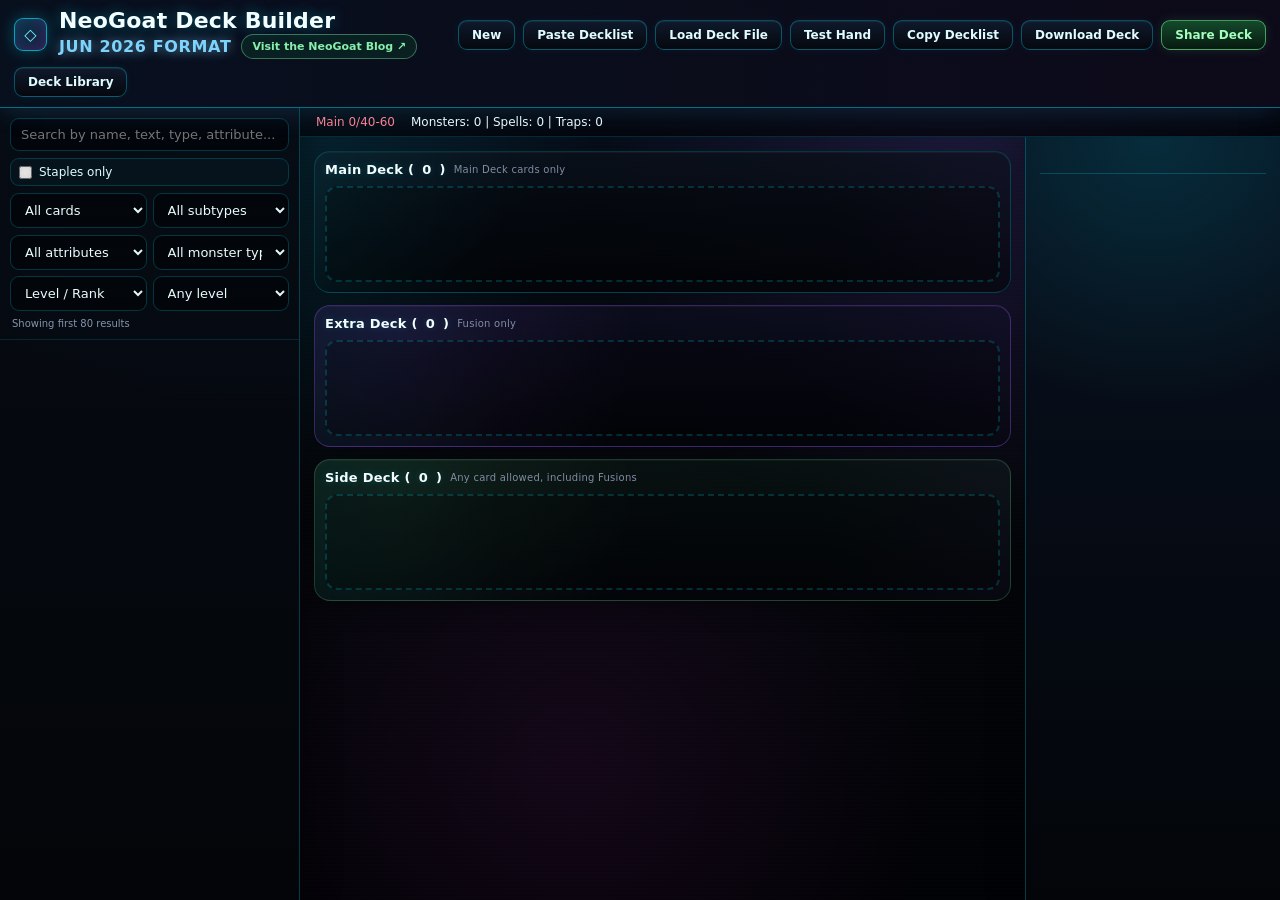
==== commit def000c3: "Add files via upload" ====
--- a/index.html
+++ b/index.html
@@ -1,2518 +1,2519 @@
-<!doctype html>
-<html lang="en">
-<head>
-<meta charset="UTF-8">
-<meta name="viewport" content="width=device-width, initial-scale=1.0">
-<title>NeoGoat Deck Builder</title>
-<link rel="icon" type="image/png" href="/neogoatbuilderlogo.png">
-<style>
-*{box-sizing:border-box;margin:0;padding:0;}
-
-:root{
-  --bg:#05070c;
-  --panel:#0a0f18;
-  --panel2:#070a10;
-  --cyan:#00e5ff;
-  --cyan2:#70f5ff;
-  --blue:#3267ff;
-  --violet:#9b5cff;
-  --pink:#ff3df2;
-  --green:#73ff9b;
-  --red:#ff5d73;
-  --muted:#7f8da3;
-  --line:rgba(0,229,255,.22);
-}
-
-body{
-  color:#eafcff;
-  font-family:system-ui,sans-serif;
-  height:100vh;
-  display:flex;
-  flex-direction:column;
-  overflow:hidden;
-  background:
-    radial-gradient(circle at 18% 15%,rgba(0,229,255,.12),transparent 28%),
-    radial-gradient(circle at 75% 22%,rgba(155,92,255,.15),transparent 30%),
-    radial-gradient(circle at 45% 85%,rgba(255,61,242,.07),transparent 35%),
-    linear-gradient(180deg,#08111f,#05070c 55%,#020306);
-}
-
-body:before{
-  content:"";
-  position:fixed;
-  inset:0;
-  pointer-events:none;
-  opacity:.13;
-  background:
-    linear-gradient(rgba(0,229,255,.08) 1px,transparent 1px),
-    linear-gradient(90deg,rgba(0,229,255,.08) 1px,transparent 1px);
-  background-size:36px 36px;
-  mask-image:linear-gradient(to bottom,rgba(0,0,0,.9),rgba(0,0,0,.15));
-}
-
-body:after{
-  content:"";
-  position:fixed;
-  inset:0;
-  pointer-events:none;
-  background:linear-gradient(transparent 50%,rgba(0,0,0,.13) 51%);
-  background-size:100% 4px;
-  opacity:.22;
-}
-
-button,input,textarea,select{font:inherit;}
-
-#header{
-  display:flex;
-  align-items:center;
-  gap:8px;
-  padding:10px 14px;
-  background:linear-gradient(90deg,rgba(8,16,30,.98),rgba(13,10,25,.98));
-  border-bottom:1px solid rgba(0,229,255,.45);
-  box-shadow:0 0 28px rgba(0,229,255,.13),0 0 36px rgba(155,92,255,.09);
-  flex-shrink:0;
-  flex-wrap:wrap;
-  position:relative;
-  z-index:2;
-}
-
-#header:before{
-  content:"◇";
-  width:31px;
-  height:31px;
-  border-radius:9px;
-  display:flex;
-  align-items:center;
-  justify-content:center;
-  background:linear-gradient(135deg,rgba(0,229,255,.18),rgba(155,92,255,.18));
-  border:1px solid rgba(0,229,255,.65);
-  color:var(--cyan2);
-  box-shadow:0 0 16px rgba(0,229,255,.28),inset 0 0 12px rgba(155,92,255,.16);
-  margin-right:4px;
-  font-weight:900;
-}
-
-#header h1{
-  font-size:16px;
-  font-weight:900;
-  color:#f2feff;
-  letter-spacing:.2px;
-  text-shadow:0 0 12px rgba(0,229,255,.38);
-}
-
-#fmtLabel{
-  font-size:11px;
-  color:#8ea7c2;
-  font-weight:500;
-}
-
-#statusBadge{
-  font-size:11px;
-  padding:3px 10px;
-  border-radius:999px;
-  background:linear-gradient(90deg,rgba(0,229,255,.16),rgba(115,255,155,.12));
-  color:#8effff;
-  border:1px solid rgba(0,229,255,.5);
-  box-shadow:0 0 15px rgba(0,229,255,.16);
-}
-
-#statusBadge.err{
-  background:rgba(255,93,115,.15);
-  color:#ff9aa8;
-  border-color:rgba(255,93,115,.55);
-}
-
-.hbtn{
-  padding:7px 13px;
-  border-radius:9px;
-  border:1px solid rgba(0,229,255,.32);
-  background:linear-gradient(180deg,rgba(16,27,45,.95),rgba(5,8,14,.95));
-  color:#dffcff;
-  cursor:pointer;
-  font-size:12px;
-  font-weight:800;
-  box-shadow:inset 0 1px 0 rgba(255,255,255,.06),0 0 10px rgba(0,229,255,.06);
-}
-
-.hbtn:hover{
-  border-color:rgba(0,229,255,.75);
-  color:#fff;
-  box-shadow:0 0 18px rgba(0,229,255,.22),inset 0 0 14px rgba(0,229,255,.08);
-}
-
-#shareBtn{
-  background:linear-gradient(180deg,rgba(21,78,44,.95),rgba(7,27,16,.95));
-  border-color:rgba(115,255,155,.55);
-  color:#a5ffbd;
-  box-shadow:0 0 12px rgba(115,255,155,.12);
-}
-
-.spacer{flex:1;}
-
-#app{
-  display:grid;
-  grid-template-columns:300px 1fr;
-  flex:1;
-  overflow:hidden;
-  min-height:0;
-  position:relative;
-  z-index:1;
-}
-
-#searchPanel{
-  background:linear-gradient(180deg,rgba(7,12,20,.96),rgba(3,5,9,.96));
-  border-right:1px solid rgba(0,229,255,.24);
-  display:flex;
-  flex-direction:column;
-  overflow:hidden;
-  min-height:0;
-  box-shadow:8px 0 30px rgba(0,0,0,.36);
-}
-
-/* FILTER ACTIVE HIGHLIGHT */
-.filterActiveRow{
-  display:none;
-  align-items:center;
-  gap:6px;
-  flex-wrap:wrap;
-}
-
-#filterActiveBadge{
-  font-size:10px;
-  font-weight:900;
-  color:#001018;
-  background:linear-gradient(90deg,#00e5ff,#73ff9b);
-  border-radius:999px;
-  padding:4px 9px;
-  width:max-content;
-  box-shadow:0 0 14px rgba(0,229,255,.28);
-}
-
-#clearFiltersBtn{
-  border:1px solid rgba(255,93,115,.48);
-  background:rgba(70,10,18,.88);
-  color:#ffd5dc;
-  border-radius:999px;
-  padding:4px 9px;
-  font-size:10px;
-  font-weight:900;
-  cursor:pointer;
-}
-
-#clearFiltersBtn:hover{
-  border-color:rgba(255,93,115,.85);
-  color:#fff;
-  box-shadow:0 0 12px rgba(255,93,115,.25);
-}
-
-body.filters-active .filterActiveRow{display:flex;}
-
-body.filters-active #searchPanel{
-  border-right:1px solid rgba(0,229,255,.72);
-  box-shadow:8px 0 30px rgba(0,0,0,.36),0 0 22px rgba(0,229,255,.16),inset 0 0 24px rgba(0,229,255,.045);
-}
-
-body.filters-active #searchTop{
-  background:linear-gradient(180deg,rgba(0,229,255,.08),rgba(115,255,155,.025));
-}
-
-body.filters-active #searchTop input,
-body.filters-active #searchTop select,
-body.filters-active .checkRow{
-  border-color:rgba(0,229,255,.68) !important;
-  box-shadow:0 0 12px rgba(0,229,255,.18),inset 0 0 10px rgba(0,229,255,.035);
-  background:rgba(0,20,32,.95);
-}
-
-#searchTop{
-  padding:10px;
-  flex-shrink:0;
-  display:flex;
-  flex-direction:column;
-  gap:7px;
-  border-bottom:1px solid rgba(0,229,255,.13);
-}
-
-#searchTop input,#searchTop select{
-  width:100%;
-  padding:8px 10px;
-  background:rgba(4,7,12,.95);
-  border:1px solid rgba(0,229,255,.22);
-  border-radius:9px;
-  color:#eafcff;
-  font-size:13px;
-  box-shadow:inset 0 0 12px rgba(0,0,0,.25);
-}
-
-#searchTop input:focus,#searchTop select:focus{
-  outline:none;
-  border-color:var(--cyan);
-  box-shadow:0 0 14px rgba(0,229,255,.18),inset 0 0 10px rgba(0,229,255,.05);
-}
-
-.filterRow{
-  display:grid;
-  grid-template-columns:1fr 1fr;
-  gap:6px;
-}
-
-#resultCount{
-  font-size:10px;
-  color:#8395ad;
-  padding:0 2px;
-}
-
-.checkRow{
-  display:flex;
-  align-items:center;
-  gap:7px;
-  font-size:12px;
-  color:#dffcff;
-  padding:6px 8px;
-  border:1px solid rgba(0,229,255,.18);
-  border-radius:9px;
-  background:rgba(0,229,255,.035);
-  cursor:pointer;
-  user-select:none;
-}
-
-.checkRow:hover{
-  border-color:rgba(0,229,255,.42);
-  background:rgba(0,229,255,.07);
-}
-
-.checkRow input{
-  width:auto !important;
-  accent-color:#00e5ff;
-}
-
-#searchResults{
-  flex:1;
-  overflow-y:auto;
-  padding:6px;
-  min-height:0;
-  display:block;
-}
-
-.scard{
-  display:flex;
-  align-items:center;
-  gap:7px;
-  padding:5px 6px;
-  border-radius:9px;
-  cursor:grab;
-  border:1px solid transparent;
-  position:relative;
-  background:linear-gradient(90deg,rgba(0,229,255,.035),transparent);
-}
-
-.scard:before{
-  content:"";
-  position:absolute;
-  left:0;
-  top:8px;
-  bottom:8px;
-  width:3px;
-  border-radius:3px;
-  background:linear-gradient(var(--cyan),var(--violet));
-  opacity:.45;
-}
-
-.scard:hover{
-  background:linear-gradient(90deg,rgba(0,229,255,.13),rgba(155,92,255,.06));
-  border-color:rgba(0,229,255,.28);
-  box-shadow:0 0 14px rgba(0,229,255,.12);
-}
-
-.scard img{
-  width:34px;
-  height:49px;
-  object-fit:cover;
-  border-radius:5px;
-  flex-shrink:0;
-  background:#1a1a1a;
-  border:1px solid rgba(0,229,255,.22);
-  box-shadow:0 0 8px rgba(0,229,255,.08);
-}
-
-.scard .sname{
-  font-size:11px;
-  font-weight:800;
-  white-space:nowrap;
-  overflow:hidden;
-  text-overflow:ellipsis;
-  flex:1;
-  min-width:0;
-  color:#f0feff;
-}
-
-.sbtns{
-  display:flex;
-  gap:3px;
-  flex-shrink:0;
-}
-
-.sadd{
-  padding:3px 6px;
-  border-radius:6px;
-  border:1px solid rgba(0,229,255,.28);
-  background:rgba(8,16,30,.95);
-  color:#dffcff;
-  cursor:pointer;
-  font-size:10px;
-  flex-shrink:0;
-}
-
-.sadd:hover{
-  background:var(--cyan);
-  color:#031016;
-  border-color:var(--cyan);
-  box-shadow:0 0 12px rgba(0,229,255,.28);
-}
-
-.sadd.side:hover{
-  background:var(--violet);
-  border-color:var(--violet);
-  color:#fff;
-}
-
-#deckArea{
-  display:flex;
-  flex-direction:column;
-  overflow:hidden;
-  min-height:0;
-}
-
-#deckBar{
-  padding:7px 16px;
-  font-size:12px;
-  background:rgba(3,5,9,.72);
-  border-bottom:1px solid rgba(0,229,255,.16);
-  flex-shrink:0;
-  display:flex;
-  gap:16px;
-  align-items:center;
-}
-
-#validation.ok{color:#85ffb0;}
-#validation.err{color:#ff7f91;}
-
-#deckMain{
-  display:flex;
-  flex:1;
-  overflow:hidden;
-  min-height:0;
-}
-
-#deckZones{
-  flex:1;
-  display:flex;
-  flex-direction:column;
-  gap:12px;
-  padding:14px;
-  overflow-y:auto;
-  min-width:0;
-}
-
-.zone{
-  border:1px solid rgba(0,229,255,.22);
-  border-radius:16px;
-  background:
-    linear-gradient(135deg,rgba(0,229,255,.045),transparent 32%),
-    linear-gradient(180deg,rgba(10,16,26,.88),rgba(3,5,9,.92));
-  padding:10px;
-  min-height:128px;
-  box-shadow:inset 0 1px 0 rgba(255,255,255,.04),0 10px 22px rgba(0,0,0,.24);
-  position:relative;
-}
-
-.zone:before{
-  content:"";
-  position:absolute;
-  inset:0;
-  border-radius:16px;
-  pointer-events:none;
-  background:linear-gradient(90deg,rgba(0,229,255,.24),transparent 28%,transparent 72%,rgba(155,92,255,.20));
-  opacity:.18;
-}
-
-.zone:nth-child(2){
-  border-color:rgba(155,92,255,.35);
-  background:
-    radial-gradient(circle at 12% 20%,rgba(155,92,255,.10),transparent 38%),
-    linear-gradient(180deg,rgba(12,13,30,.90),rgba(3,5,9,.92));
-}
-
-.zone:nth-child(3){
-  border-color:rgba(115,255,155,.22);
-  background:
-    radial-gradient(circle at 12% 20%,rgba(115,255,155,.07),transparent 38%),
-    linear-gradient(180deg,rgba(8,19,17,.84),rgba(3,5,9,.92));
-}
-
-.zoneTitle{
-  font-size:13px;
-  font-weight:900;
-  margin-bottom:9px;
-  color:#f2feff;
-  display:flex;
-  align-items:center;
-  gap:8px;
-  letter-spacing:.25px;
-  text-shadow:0 0 9px rgba(0,229,255,.20);
-  position:relative;
-  z-index:1;
-}
-
-.zoneHint{
-  font-size:10px;
-  font-weight:500;
-  color:#7f8da3;
-  text-shadow:none;
-}
-
-.zoneGrid{
-  min-height:96px;
-  display:grid;
-  grid-template-columns:repeat(auto-fill,minmax(68px,1fr));
-  gap:7px;
-  padding:7px;
-  border:2px dashed rgba(0,229,255,.18);
-  border-radius:12px;
-  align-content:start;
-  background:rgba(0,0,0,.23);
-  transition:.12s ease;
-  position:relative;
-  z-index:1;
-}
-
-.zoneGrid.dragover{
-  border-color:var(--cyan);
-  background:rgba(0,229,255,.07);
-  box-shadow:0 0 22px rgba(0,229,255,.20);
-  transform:scale(1.005);
-}
-
-#extraGrid.dragover{
-  border-color:var(--violet);
-  background:rgba(155,92,255,.10);
-  box-shadow:0 0 22px rgba(155,92,255,.22);
-}
-
-#sideGrid.dragover{
-  border-color:var(--green);
-  background:rgba(115,255,155,.08);
-  box-shadow:0 0 22px rgba(115,255,155,.14);
-}
-
-#cardPreviewPanel{
-  width:255px;
-  flex-shrink:0;
-  background:
-    radial-gradient(circle at 50% 0%,rgba(0,229,255,.13),transparent 35%),
-    linear-gradient(180deg,#08111f,#030509);
-  border-left:1px solid rgba(0,229,255,.24);
-  padding:14px;
-  display:flex;
-  flex-direction:column;
-  align-items:center;
-  gap:9px;
-  overflow-y:auto;
-  box-shadow:-8px 0 30px rgba(0,0,0,.28);
-}
-
-#previewImg{
-  width:212px;
-  border-radius:8px;
-  display:none;
-  border:1px solid rgba(0,229,255,.38);
-  box-shadow:0 0 24px rgba(0,0,0,.58),0 0 20px rgba(0,229,255,.15);
-}
-
-#previewName{
-  font-size:12px;
-  font-weight:900;
-  text-align:center;
-  color:#f4feff;
-  text-shadow:0 0 8px rgba(0,229,255,.24);
-}
-
-#previewInfo{
-  font-size:10px;
-  color:#a7b8ce;
-  text-align:center;
-  line-height:1.6;
-}
-
-#previewText{
-  font-size:10px;
-  color:#c2d4ea;
-  line-height:1.5;
-  text-align:left;
-  width:100%;
-  margin-top:4px;
-  border-top:1px solid rgba(0,229,255,.22);
-  padding-top:8px;
-}
-
-.emptyDeck{
-  grid-column:1/-1;
-  text-align:center;
-  padding:29px;
-  color:#263140;
-  font-size:13px;
-}
-
-.dcard{
-  position:relative;
-  cursor:grab;
-  border-radius:7px;
-  overflow:hidden;
-  border:2px solid transparent;
-  transition:.1s ease;
-  background:#101723;
-  box-shadow:0 5px 13px rgba(0,0,0,.32);
-}
-
-.dcard:hover{
-  border-color:rgba(0,229,255,.78);
-  transform:translateY(-1px);
-  box-shadow:0 8px 20px rgba(0,0,0,.38),0 0 15px rgba(0,229,255,.18);
-}
-
-.dcard img{
-  width:100%;
-  display:block;
-  background:#1a1a1a;
-}
-
-.dcard .dqty{
-  position:absolute;
-  bottom:2px;
-  left:2px;
-  background:rgba(0,0,0,.82);
-  color:#fff;
-  font-size:10px;
-  font-weight:900;
-  padding:1px 5px;
-  border-radius:5px;
-  border:1px solid rgba(0,229,255,.18);
-}
-
-.dcard .dadd{
-  position:absolute;
-  top:2px;
-  left:22px;
-  background:rgba(70,255,120,.9);
-  color:#001b08;
-  font-size:11px;
-  font-weight:900;
-  width:17px;
-  height:17px;
-  border-radius:50%;
-  display:none;
-  align-items:center;
-  justify-content:center;
-  cursor:pointer;
-  box-shadow:0 0 10px rgba(70,255,120,.22);
-}
-
-.dcard:hover .dadd{display:flex;}
-
-.dcard .dadd:hover{transform:scale(1.08);}
-
-.dcard .drem{
-  position:absolute;
-  top:2px;
-  right:2px;
-  background:rgba(255,93,115,.88);
-  color:#fff;
-  font-size:10px;
-  font-weight:900;
-  width:17px;
-  height:17px;
-  border-radius:50%;
-  display:none;
-  align-items:center;
-  justify-content:center;
-  cursor:pointer;
-}
-
-.dcard:hover .drem{display:flex;}
-.dcard.limited{border-color:#ffd15c;}
-.dcard.semi{border-color:#48a7ff;}
-.dcard.forbidden{border-color:#ff5d73;opacity:.5;}
-
-#pasteOverlay{
-  display:none;
-  position:fixed;
-  inset:0;
-  background:rgba(0,0,0,.82);
-  z-index:100;
-  align-items:center;
-  justify-content:center;
-}
-
-#pasteOverlay.open{display:flex;}
-
-#pasteModal{
-  background:linear-gradient(180deg,#08111f,#05070c);
-  border:1px solid rgba(0,229,255,.45);
-  border-radius:16px;
-  padding:24px;
-  width:560px;
-  max-width:95vw;
-  display:flex;
-  flex-direction:column;
-  gap:12px;
-  box-shadow:0 0 34px rgba(0,0,0,.52),0 0 22px rgba(0,229,255,.14);
-}
-
-#pasteModal h2{font-size:16px;color:#8effff;}
-#pasteModal p{font-size:12px;color:#8395ad;line-height:1.5;}
-#pasteText{min-height:260px;font-family:ui-monospace,Consolas,monospace;}
-#pasteImportBtn{
-  background:#0d2d1a;
-  border-color:rgba(115,255,155,.52);
-  color:#a5ffbd;
-  font-weight:900;
-}
-#pasteMsg{font-size:12px;min-height:16px;}
-#pasteMsg.ok{color:#85ffb0;}
-#pasteMsg.err{color:#ff7f91;}
-
-
-#handOverlay{
-  display:none;
-  position:fixed;
-  inset:0;
-  background:rgba(0,0,0,.82);
-  z-index:110;
-  align-items:center;
-  justify-content:center;
-}
-
-#handOverlay.open{display:flex;}
-
-#handModal{
-  background:linear-gradient(180deg,#08111f,#05070c);
-  border:1px solid rgba(0,229,255,.45);
-  border-radius:18px;
-  padding:18px;
-  width:920px;
-  height:640px;
-  max-width:96vw;
-  max-height:92vh;
-  display:grid;
-  grid-template-columns:1fr 250px;
-  gap:14px;
-  box-shadow:0 0 34px rgba(0,0,0,.52),0 0 22px rgba(0,229,255,.14);
-  overflow:hidden;
-}
-
-.handLeft{min-width:0;min-height:0;display:flex;flex-direction:column;gap:12px;}
-.handTop{display:flex;align-items:center;gap:10px;flex-wrap:wrap;}
-.handTop h2{font-size:16px;color:#8effff;margin-right:auto;}
-#handStats{font-size:12px;color:#9db0ca;font-weight:800;}
-
-.handActions{display:flex;gap:8px;flex-wrap:wrap;}
-.handActions button{
-  padding:8px 13px;
-  border-radius:9px;
-  border:1px solid rgba(0,229,255,.32);
-  background:linear-gradient(180deg,rgba(16,27,45,.95),rgba(5,8,14,.95));
-  color:#dffcff;
-  cursor:pointer;
-  font-size:12px;
-  font-weight:900;
-}
-.handActions button:hover{border-color:rgba(0,229,255,.75);box-shadow:0 0 14px rgba(0,229,255,.18);}
-#drawOneBtn{background:linear-gradient(180deg,rgba(21,78,44,.95),rgba(7,27,16,.95));border-color:rgba(115,255,155,.55);color:#a5ffbd;}
-#drawOneBtn:disabled{opacity:.45;cursor:not-allowed;}
-
-/* Red close button */
-#closeHandBtn{
-  background:linear-gradient(180deg,rgba(180,20,20,.95),rgba(90,5,5,.95));
-  border-color:rgba(255,80,80,.55);
-  color:#ffd5d5;
-}
-#closeHandBtn:hover{
-  border-color:rgba(255,100,100,.85);
-  box-shadow:0 0 16px rgba(255,60,60,.3);
-}
-
-#handCards{
-  display:grid;
-  grid-template-columns:repeat(auto-fill,minmax(82px,1fr));
-  gap:10px;
-  padding:10px;
-  border:2px dashed rgba(0,229,255,.18);
-  border-radius:14px;
-  background:rgba(0,0,0,.24);
-  overflow-y:auto;
-  flex:1;
-  min-height:0;
-  align-content:start;
-}
-
-.handCard{
-  position:relative;
-  border-radius:8px;
-  overflow:hidden;
-  border:2px solid rgba(0,229,255,.18);
-  background:#101723;
-  cursor:pointer;
-  box-shadow:0 5px 13px rgba(0,0,0,.32);
-  transition:.12s ease;
-}
-.handCard:hover{transform:translateY(-2px) scale(1.03);border-color:rgba(0,229,255,.78);box-shadow:0 8px 20px rgba(0,0,0,.38),0 0 15px rgba(0,229,255,.18);}
-.handCard img{width:100%;display:block;background:#1a1a1a;}
-.handBadge{
-  position:absolute;
-  left:3px;
-  top:3px;
-  background:rgba(0,0,0,.86);
-  color:#fff;
-  font-size:9px;
-  font-weight:900;
-  padding:2px 5px;
-  border-radius:6px;
-  border:1px solid rgba(0,229,255,.25);
-}
-.handBadge.draw{color:#a5ffbd;border-color:rgba(115,255,155,.45);}
-.handBadge.search{color:#ffe58a;border-color:rgba(255,209,92,.55);}
-
-.handUseBtn{
-  position:absolute;
-  right:3px;
-  top:3px;
-  width:22px;
-  height:22px;
-  border-radius:50%;
-  border:1px solid rgba(255,93,115,.55);
-  background:rgba(255,93,115,.88);
-  color:#fff;
-  font-size:13px;
-  font-weight:900;
-  line-height:18px;
-  cursor:pointer;
-  display:flex;
-  align-items:center;
-  justify-content:center;
-  opacity:.92;
-  box-shadow:0 0 10px rgba(255,93,115,.18);
-}
-.handUseBtn:hover{
-  opacity:1;
-  transform:scale(1.08);
-  box-shadow:0 0 14px rgba(255,93,115,.35);
-}
-.handUsedNote{
-  position:absolute;
-  left:3px;
-  bottom:3px;
-  right:3px;
-  background:rgba(0,0,0,.72);
-  color:#ffc6cf;
-  font-size:8px;
-  font-weight:900;
-  text-align:center;
-  padding:2px 3px;
-  border-radius:5px;
-  border:1px solid rgba(255,93,115,.28);
-  opacity:0;
-  pointer-events:none;
-}
-.handCard:hover .handUsedNote{opacity:1;}
-
-#handSearchPanel{
-  display:none;
-  border:1px solid rgba(255,209,92,.28);
-  background:rgba(255,209,92,.045);
-  border-radius:14px;
-  padding:10px;
-  gap:8px;
-}
-#handSearchPanel.open{display:flex;flex-direction:column;}
-#handSearchTop{display:flex;align-items:center;gap:8px;}
-#handSearchTop strong{font-size:12px;color:#ffe58a;margin-right:auto;}
-#handSearchInput{
-  width:100%;
-  padding:8px 10px;
-  background:rgba(4,7,12,.95);
-  border:1px solid rgba(255,209,92,.26);
-  border-radius:9px;
-  color:#eafcff;
-  font-size:12px;
-}
-#handSearchInput:focus{outline:none;border-color:#ffd15c;box-shadow:0 0 14px rgba(255,209,92,.14);}
-#handSearchResults{
-  display:grid;
-  grid-template-columns:repeat(auto-fill,minmax(180px,1fr));
-  gap:7px;
-  max-height:185px;
-  overflow-y:auto;
-}
-.handSearchRow{
-  display:flex;
-  align-items:center;
-  gap:7px;
-  padding:6px;
-  border-radius:9px;
-  border:1px solid rgba(255,209,92,.14);
-  background:rgba(0,0,0,.22);
-}
-.handSearchRow:hover{border-color:rgba(255,209,92,.42);background:rgba(255,209,92,.07);}
-.handSearchRow img{width:32px;height:46px;object-fit:cover;border-radius:5px;flex-shrink:0;}
-.handSearchName{font-size:11px;font-weight:800;color:#f4feff;line-height:1.2;flex:1;min-width:0;}
-.handSearchQty{font-size:10px;color:#ffe58a;font-weight:900;}
-.handSearchAdd{
-  padding:5px 7px;
-  border-radius:7px;
-  border:1px solid rgba(255,209,92,.35);
-  background:rgba(34,26,6,.92);
-  color:#ffe58a;
-  cursor:pointer;
-  font-size:10px;
-  font-weight:900;
-}
-.handSearchAdd:hover{background:#ffd15c;color:#1a1200;}
-#handLog{font-size:11px;color:#9db0ca;min-height:14px;}
-
-.handPreview{
-  background:radial-gradient(circle at 50% 0%,rgba(0,229,255,.13),transparent 35%),linear-gradient(180deg,#08111f,#030509);
-  border:1px solid rgba(0,229,255,.24);
-  border-radius:14px;
-  padding:12px;
-  height:100%;
-  min-height:0;
-  overflow:hidden;
-  display:flex;
-  flex-direction:column;
-}
-#handPreviewImg{width:100%;max-width:210px;display:block;margin:0 auto 10px;border-radius:8px;border:1px solid rgba(0,229,255,.38);box-shadow:0 0 20px rgba(0,0,0,.55),0 0 16px rgba(0,229,255,.12);flex-shrink:0;}
-#handPreviewName{font-size:12px;font-weight:900;text-align:center;color:#f4feff;margin-bottom:6px;flex-shrink:0;}
-#handPreviewInfo{font-size:10px;color:#a7b8ce;text-align:center;line-height:1.5;margin-bottom:8px;flex-shrink:0;}
-#handPreviewText{font-size:10px;color:#c2d4ea;line-height:1.45;border-top:1px solid rgba(0,229,255,.22);padding-top:8px;white-space:pre-wrap;overflow-y:auto;min-height:0;}
-
-@media(max-width:900px){
-  #handModal{grid-template-columns:1fr;width:95vw;height:86vh;}
-  .handPreview{display:none;}
-  #handCards{grid-template-columns:repeat(auto-fill,minmax(72px,1fr));}
-}
-
-#modalOverlay{
-  display:none;
-  position:fixed;
-  inset:0;
-  background:rgba(0,0,0,.82);
-  z-index:100;
-  align-items:center;
-  justify-content:center;
-}
-
-#modalOverlay.open{display:flex;}
-
-#modal{
-  background:linear-gradient(180deg,#08111f,#05070c);
-  border:1px solid rgba(0,229,255,.45);
-  border-radius:16px;
-  padding:24px;
-  width:440px;
-  max-width:95vw;
-  display:flex;
-  flex-direction:column;
-  gap:12px;
-  box-shadow:0 0 34px rgba(0,0,0,.52),0 0 22px rgba(0,229,255,.14);
-}
-
-#modal h2{font-size:16px;color:#8effff;}
-#modal p{font-size:12px;color:#8395ad;}
-
-.mfield{display:flex;flex-direction:column;gap:4px;}
-.mfield label{font-size:11px;color:#9db0ca;}
-
-.mfield input,.mfield textarea{
-  background:#05070c;
-  border:1px solid rgba(0,229,255,.22);
-  border-radius:8px;
-  color:#eafcff;
-  padding:8px 10px;
-  font-size:13px;
-}
-
-.mfield textarea{resize:vertical;min-height:60px;}
-
-.mactions{
-  display:flex;
-  gap:8px;
-  justify-content:flex-end;
-  margin-top:4px;
-}
-
-.mactions button{
-  padding:8px 16px;
-  border-radius:8px;
-  border:1px solid rgba(0,229,255,.32);
-  background:#08111f;
-  color:#dffcff;
-  cursor:pointer;
-}
-
-
-.thumbBuilderBox{
-  border:1px solid rgba(0,229,255,.18);
-  border-radius:12px;
-  background:rgba(0,229,255,.035);
-  padding:10px;
-  display:flex;
-  flex-direction:column;
-  gap:8px;
-}
-
-.thumbBuilderTitle{
-  font-size:11px;
-  color:#9db0ca;
-  font-weight:900;
-}
-
-.thumbBuilderActions{
-  display:flex;
-  gap:8px;
-  flex-wrap:wrap;
-}
-
-.thumbBuilderActions button{
-  padding:7px 10px;
-  border-radius:8px;
-  border:1px solid rgba(0,229,255,.32);
-  background:#08111f;
-  color:#dffcff;
-  cursor:pointer;
-  font-size:11px;
-  font-weight:900;
-}
-
-.thumbBuilderActions button:hover{
-  border-color:rgba(0,229,255,.75);
-  box-shadow:0 0 12px rgba(0,229,255,.16);
-}
-
-.thumbSelected{
-  display:flex;
-  align-items:center;
-  gap:8px;
-  min-height:54px;
-  border:1px dashed rgba(0,229,255,.20);
-  border-radius:10px;
-  padding:7px;
-  color:#8395ad;
-  font-size:12px;
-}
-
-.thumbSelected img{
-  width:34px;
-  height:49px;
-  object-fit:cover;
-  border-radius:5px;
-  border:1px solid rgba(0,229,255,.28);
-}
-
-.thumbStripPreview{
-  display:flex;
-  gap:6px;
-  flex-wrap:wrap;
-}
-
-.thumbStripItem{
-  position:relative;
-  width:38px;
-  border-radius:6px;
-  border:1px solid rgba(0,229,255,.24);
-  overflow:hidden;
-  background:#101723;
-}
-
-.thumbStripItem img{
-  width:100%;
-  display:block;
-}
-
-.thumbStripRemove{
-  position:absolute;
-  top:1px;
-  right:1px;
-  width:15px;
-  height:15px;
-  border-radius:50%;
-  border:0;
-  background:rgba(255,93,115,.90);
-  color:white;
-  font-size:10px;
-  font-weight:900;
-  cursor:pointer;
-  display:flex;
-  align-items:center;
-  justify-content:center;
-}
-
-.thumbHelp{
-  font-size:10px;
-  color:#7f8da3;
-  line-height:1.35;
-}
-
-#submitBtn{
-  background:#0d2d1a;
-  border-color:rgba(115,255,155,.52);
-  color:#a5ffbd;
-  font-weight:900;
-}
-
-#submitBtn:disabled{opacity:.4;cursor:not-allowed;}
-#modalMsg{font-size:12px;min-height:16px;}
-#modalMsg.ok{color:#85ffb0;}
-#modalMsg.err{color:#ff7f91;}
-
-::-webkit-scrollbar{width:6px;}
-::-webkit-scrollbar-track{background:#05070c;}
-::-webkit-scrollbar-thumb{background:rgba(0,229,255,.28);border-radius:3px;}
-
-@media(max-width:900px){
-  #app{grid-template-columns:1fr;}
-  #searchPanel{height:260px;border-right:none;border-bottom:1px solid rgba(0,229,255,.24);}
-  #deckMain{min-height:0;}
-  #cardPreviewPanel{display:none;}
-}
-@media(max-width:900px){
-  #app{grid-template-columns:1fr;}
-  #searchPanel{height:260px;border-right:none;border-bottom:1px solid rgba(0,229,255,.24);}
-  #deckMain{min-height:0;}
-  #cardPreviewPanel{display:none;}
-}
-
-/* MOBILE BUILDER FIX */
-@media(max-width:900px){
-  body{
-    overflow:auto;
-    height:auto;
-  }
-
-  #app{
-    display:block;
-    overflow:visible;
-  }
-
-  #searchPanel{
-    height:auto;
-    max-height:none;
-  }
-
-  #searchResults{
-    max-height:260px;
-    overflow-y:auto;
-  }
-
-  #deckArea,
-  #deckMain,
-  #deckZones{
-    overflow:visible;
-  }
-
-  #deckZones{
-    padding:10px;
-    gap:10px;
-  }
-
-  .zone{
-    min-height:110px;
-    padding:9px;
-  }
-
-  .zoneGrid{
-    grid-template-columns:repeat(auto-fill,minmax(52px,1fr));
-    gap:6px;
-    min-height:80px;
-  }
-  
-.dcard .dadd{
-  display:flex;
-  left:2px;
-  top:2px;
-  width:16px;
-  height:16px;
-  font-size:10px;
-  background:#39d353;
-  color:white;
-  z-index:20;
-  opacity:.75;
-}
-
-.dcard .drem{
-  display:flex;
-  right:2px;
-  top:2px;
-  width:16px;
-  height:16px;
-  font-size:10px;
-  z-index:20;
-  opacity:.75;
-}
-
-  .dcard{
-    cursor:pointer;
-  }
-
-
-  #deckBar{
-    position:sticky;
-    top:0;
-    z-index:5;
-    background:#05070c;
-  }
-}
-
-</style>
-</head>
-<body>
-<div id="header">
-
-  <div style="display:flex;flex-direction:column;gap:2px;">
-    
-    <h1 style="
-      font-size:22px;
-      line-height:1;
-      margin:0;
-      color:#f2feff;
-      text-shadow:0 0 14px rgba(0,229,255,.35);
-    ">
-      NeoGoat Deck Builder
-    </h1>
-
-    <div style="
-      display:flex;
-      align-items:center;
-      gap:10px;
-      flex-wrap:wrap;
-    ">
-
-      <span id="fmtLabel" style="
-        font-size:16px;
-        font-weight:900;
-        color:#7dd3fc;
-        text-shadow:0 0 12px rgba(125,211,252,.7);
-        letter-spacing:.04em;
-      ">
-        JUNE 2026 FORMAT
-      </span>
-
-<a
-  href="https://neogoatformat.blogspot.com/"
-  target="_blank"
-  style="
-    font-size:11px;
-    color:#86efac;
-    text-decoration:none;
-    border:1px solid rgba(134,239,172,.4);
-    background:rgba(22,163,74,.12);
-    padding:5px 10px;
-    border-radius:999px;
-    font-weight:800;
-  "
->
-  Visit the NeoGoat Blog ↗
-</a>
-
-    </div>
-
-  </div>
-  <div class="spacer"></div>
-  <button class="hbtn" id="clearBtn">New</button>
-  <button class="hbtn" id="pasteBtn">Paste Decklist</button>
-  <button class="hbtn" id="importBtn">Load Deck File</button>
-  <button class="hbtn" id="testHandBtn">Test Hand</button>
-  <button class="hbtn" id="copyBtn">Copy Decklist</button>
-  <button class="hbtn" id="exportBtn">Download Deck</button>
-  <input type="file" id="ydkInput" accept=".ydk" style="display:none">
-  <button class="hbtn" id="shareBtn">Share Deck</button>
-  <button class="hbtn" onclick="location.href='/decks.html'">Deck Library</button>
-</div>
-
-<div id="app">
-  <div id="searchPanel">
-    <div id="searchTop">
-      <input id="searchInput" placeholder="Search by name, text, type, attribute..." autocomplete="off">
-      <label class="checkRow">
-        <input type="checkbox" id="staplesOnly">
-        <span>Staples only</span>
-      </label>
-      <div class="filterRow">
-        <select id="cardTypeFilter">
-          <option value="">All cards</option>
-          <option value="Monster">Monster</option>
-          <option value="Spell">Spell</option>
-          <option value="Trap">Trap</option>
-          <option value="Extra">Extra Deck</option>
-        </select>
-        <select id="subtypeFilter">
-          <option value="">All subtypes</option>
-        </select>
-      </div>
-      <div class="filterRow" id="monsterFilters">
-        <select id="attributeFilter">
-          <option value="">All attributes</option>
-        </select>
-        <select id="monsterTypeFilter">
-          <option value="">All monster types</option>
-        </select>
-        <select id="levelOp">
-          <option value="">Level / Rank</option>
-          <option value="eq">=</option>
-          <option value="lte">≤</option>
-          <option value="gte">≥</option>
-        </select>
-        <select id="levelValue">
-          <option value="">Any level</option>
-          <option value="1">Level 1</option>
-          <option value="2">Level 2</option>
-          <option value="3">Level 3</option>
-          <option value="4">Level 4</option>
-          <option value="5">Level 5</option>
-          <option value="6">Level 6</option>
-          <option value="7">Level 7</option>
-          <option value="8">Level 8</option>
-          <option value="9">Level 9</option>
-          <option value="10">Level 10</option>
-          <option value="11">Level 11</option>
-          <option value="12">Level 12</option>
-        </select>
-      </div>
-      <div class="filterActiveRow">
-        <div id="filterActiveBadge">FILTERS ACTIVE</div>
-        <button id="clearFiltersBtn" type="button">Clear filters</button>
-      </div>
-      <div id="resultCount">Showing first 80 results</div>
-    </div>
-    <div id="searchResults"></div>
-  </div>
-
-  <div id="deckArea">
-    <div id="deckBar">
-      <span id="validation" class="err">Main 0/40-60</span>
-      <span id="mainBreakdown">Monsters: 0 | Spells: 0 | Traps: 0</span>
-    </div>
-
-    <div id="deckMain">
-      <div id="deckZones">
-        <div class="zone">
-          <div class="zoneTitle">Main Deck (<span id="cntMain">0</span>) <span class="zoneHint">Main Deck cards only</span></div>
-          <div class="zoneGrid" id="mainGrid" data-zone="main"></div>
-        </div>
-
-        <div class="zone">
-          <div class="zoneTitle">Extra Deck (<span id="cntExtra">0</span>) <span class="zoneHint">Fusion only</span></div>
-          <div class="zoneGrid" id="extraGrid" data-zone="extra"></div>
-        </div>
-
-        <div class="zone">
-          <div class="zoneTitle">Side Deck (<span id="cntSide">0</span>) <span class="zoneHint">Any card allowed, including Fusions</span></div>
-          <div class="zoneGrid" id="sideGrid" data-zone="side"></div>
-        </div>
-      </div>
-
-      <div id="cardPreviewPanel">
-        <img id="previewImg" alt="">
-        <div id="previewName"></div>
-        <div id="previewInfo"></div>
-        <div id="previewText"></div>
-      </div>
-    </div>
-  </div>
-</div>
-
-<div id="pasteOverlay" class="pasteModalOverlay">
-  <div id="pasteModal">
-    <h2>Paste Decklist</h2>
-    <p>Paste a text decklist. Example: <b>3 Toon Gemini Elf</b>. Use <b># Main</b>, <b># Extra</b>, and <b># Side</b> sections.</p>
-    <div class="mfield">
-      <label>Decklist *</label>
-      <textarea id="pasteText" placeholder="# Main
-3 Toon Gemini Elf
-2 Toon Bookmark
-1 Pot of Greed
-
-# Extra
-2 Thousand-Eyes Restrict
-
-# Side
-3 Royal Decree"></textarea>
-    </div>
-    <div id="pasteMsg"></div>
-    <div class="mactions"><button id="pasteCancelBtn">Cancel</button><button id="pasteImportBtn">Import List</button></div>
-  </div>
-</div>
-
-
-<div id="handOverlay">
-  <div id="handModal">
-    <div class="handLeft">
-      <div class="handTop">
-        <h2>Test Hand — Main Deck <span style="font-size:11px;color:#9db0ca;font-weight:800;">NeoGoat starts with 6</span></h2>
-        <div id="handStats">Deck remaining: 0</div>
-      </div>
-      <div class="handActions">
-        <button id="searchDeckBtn">Search Deck</button>
-        <button id="shuffleHandBtn">New Hand</button>
-        <button id="drawOneBtn">+1 Draw</button>
-        <button id="closeHandBtn">Close</button>
-      </div>
-      <div id="handSearchPanel">
-        <div id="handSearchTop"><strong>Search remaining deck</strong><span id="handSearchCount"></span></div>
-        <input id="handSearchInput" placeholder="Search card in remaining deck...">
-        <div id="handSearchResults"></div>
-      </div>
-      <div id="handLog"></div>
-      <div id="handCards"></div>
-    </div>
-    <aside class="handPreview">
-      <img id="handPreviewImg" src="" alt="">
-      <div id="handPreviewName">Card Preview</div>
-      <div id="handPreviewInfo"></div>
-      <div id="handPreviewText">NeoGoat opening hand is 6. Hover a card to read it. Use × to remove/used cards.</div>
-    </aside>
-  </div>
-</div>
-
-<div id="modalOverlay">
-  <div id="modal">
-    <h2>Share Deck</h2>
-    <p>Your deck will be reviewed before being published.</p>
-    <div class="mfield"><label>Deck name *</label><input id="fTitle" placeholder="e.g. Chaos Warrior April 2026" maxlength="80"></div>
-    <div class="mfield"><label>Your name / alias *</label><input id="fAuthor" placeholder="e.g. Tona" maxlength="40"></div>
-    <div class="mfield"><label>Archetype</label><input id="fArchetype" placeholder="e.g. Chaos Warrior..." maxlength="60"></div>
-
-    <div class="thumbBuilderBox">
-      <div class="thumbBuilderTitle">Deck Thumbnail</div>
-      <div class="thumbHelp">Click any card in your deck to preview it, then use it as the main thumbnail or add it to the preview strip.</div>
-      <div class="thumbBuilderActions">
-        <button id="setThumbBtn" type="button">Set Thumbnail</button>
-        <button id="addStripBtn" type="button">Add to Strip</button>
-        <button id="clearThumbBtn" type="button">Clear Thumbnail</button>
-      </div>
-      <div class="thumbSelected" id="thumbSelected">No thumbnail selected.</div>
-      <div class="thumbStripPreview" id="thumbStripPreview"></div>
-    </div>
-
-    <div class="mfield"><label>Description / strategy</label><textarea id="fDesc" placeholder="Briefly explain how the deck works..."></textarea></div>
-    <div id="modalMsg"></div>
-    <div class="mactions"><button id="cancelBtn">Cancel</button><button id="submitBtn">Submit Deck</button></div>
-  </div>
-</div>
-
-<script>
-var SURL="https://tpkqfvizizjbunpbutlo.supabase.co";
-var SKEY="eyJhbGciOiJIUzI1NiIsInR5cCI6IkpXVCJ9.eyJpc3MiOiJzdXBhYmFzZSIsInJlZiI6InRwa3Fmdml6aXpqYnVucGJ1dGxvIiwicm9sZSI6ImFub24iLCJpYXQiOjE3Nzg0NjA0ODksImV4cCI6MjA5NDAzNjQ4OX0.Vjf2aUfYcHzAR6f3kFBoelJNpP-l0ULwdtQsetV3Eng";
-var IMG="https://images.ygoprodeck.com/images/cards_small/";
-
-function ci(id){return IMG+id+".jpg";}
-function slug(t){
-  return t.toLowerCase().normalize("NFD").replace(/[\u0300-\u036f]/g,"").replace(/[^a-z0-9\s-]/g,"").trim().replace(/\s+/g,"-")+"-"+Date.now();
-}
-
-function makeDeckSignature(payload){
-
-  function cleanList(list){
-    return (list || [])
-      .map(function(c){
-        return {
-          name:String(c.name || "").trim().toLowerCase(),
-          qty:Number(c.qty) || 1
-        };
-      })
-      .sort(function(a,b){
-        return a.name.localeCompare(b.name);
-      });
-  }
-
-  return JSON.stringify({
-    format: payload.format || "apr_2026",
-    main: cleanList(payload.main_deck),
-    extra: cleanList(payload.extra_deck),
-    side: cleanList(payload.side_deck)
-  });
-}
-async function submitDeck(p){
-  p.deck_signature = makeDeckSignature(p);
-  p.is_public = true;
-
-  var r=await fetch(SURL+"/rest/v1/decks",{
-    method:"POST",
-    headers:{
-      "Content-Type":"application/json",
-      "apikey":SKEY,
-      "Authorization":"Bearer "+SKEY,
-      "Prefer":"return=representation"
-    },
-    body:JSON.stringify(p)
-  });
-  if(!r.ok){
-    var e=await r.json();
-    throw new Error(e.message||"Save error");
-  }
-  return r.json();
-}
-
-(async function(){
-  var LS="neogoat_v4_dragdrop";
-  var cardList=[],cardMap={},rules={},fmtId="jun_2026";
-  var deck={main:new Map(),extra:new Map(),side:new Map()};
-  var selectedPreviewId=null;
-  var thumbnailCardName="";
-  var thumbnailStripNames=[];
-  var banLimit={
-    "forbidden":0,
-    "limited":1,
-    "semi":2,
-    "semi-limited":2,
-    "semi limited":2,
-    "semi_limited":2,
-    "unlimited":3
-  };
-  var STAPLE_NAMES=[
-    "Tribe-Infecting Virus","Tribe Infecting Virus","Breaker the Magical Warrior","Tsukuyomi",
-    "Gigantes","Exiled Force","Black Luster Soldier - Envoy of the Beginning","Thunder Dragon","Injection Fairy Lily","D.D. Assailant",
-    "D.D. Warrior","Kycoo the Ghost Destroyer","D.D. Warrior Lady","Don Zaloog", "Gravekeeper's Spy",
-    "King of the Swamp","Mobius the Frost Monarch","Summoner Monk","Elemental HERO Prisma",
-    "Cipher Soldier","Sinister Serpent","Jinzo","Spirit Reaper","Marshmallon",
-    "Zombyra the Dark","Giant Rat","Mystic Swordsman LV2","Metamorphosis","Upstart Goblin",
-    "Premature Burial","Unexpected Dai","Scapegoat","Creature Swap","Mystical Space Typhoon",
-    "Mystical Typhoon","Pot of Greed","Lightning Vortex",
-    "Reinforcement of the Army","Reinforcements of the Army","Level Limit - Area B",
-    "Limit Area B","Book of Moon","Nobleman of Crossout","Polymerization","Terraforming",
-    "Heavy Storm","Magic Planter","Monster Reincarnation","E - Emergency Call","Emergency Call",
-    "Messenger of Peace","Foolish Burial","Smashing Ground","Giant Trunade",
-    "My Body as a Shield","Dimension Fusion","Shrink","Shield Crush","Soul Taker",
-    "Brain Control","Swords of Revealing Light","Enemy Controller","Mind Control",
-    "Mins Control","Foolish Return","Warrior Elimination","Dust Tornado","Dist Tornado",
-    "Phoenix Wing Wind Blast","Royal Oppression","Legacy of Yata-Garasu","Legacy of Yata Garasu",
-    "Royal Decree","Skill Drain","Jar of Greed","Raigeki Break","Solemn Judgment",
-    "Return from the Different Dimension","Return from Different Dimension","Widespread Ruin",
-    "Sakuretsu Armor","Ceasefire","Deck Devastation Virus","Rivalry of Warlords",
-    "Seven Tools of the Bandit","Pulling the Rug","Good Goblin Housekeeping", "Magic Cylinder",
-    "Radiant Mirror Force","Rdiant Mirror Force","Bottomless Trap Hole","Ring of Destruction",
-    "Mirror Force","Torrential Tribute","Call of the Haunted","Needlebug Nest",
-    "Malevolent Catastrophe","Chaos Trap Hole","Solemn Scolding","Thousand-Eyes Restrict",
-    "Dragoness the Wicked Knight","Darkfire Dragon","Dark Balter the Terrible",
-    "Reaper on the Nightmare","Ryu Senshi","Ojama King","Dark Blade the Dragon Knight",
-    "The Last Warrior from Another Planet","Twin-Headed Thunder Dragon","Dark Paladin",
-    "Gatling Dragon","Master of Oz","Blue-Eyes Ultimate Dragon"
-  ];
-
-  var STAPLES={};
-
-  function normName(n){
-    return String(n||"")
-      .toLowerCase()
-      .normalize("NFD")
-      .replace(/[\u0300-\u036f]/g,"")
-      .replace(/['']/g,"")
-      .replace(/[^a-z0-9]+/g," ")
-      .trim();
-  }
-
-  STAPLE_NAMES.forEach(function(n){STAPLES[normName(n)]=true;});
-
-  function isStapleCard(c){return !!STAPLES[normName(c.name)];}
-
-  function cnt(s){var t=0;deck[s].forEach(function(v){t+=v;});return t;}
-
-  function copies(id){return (deck.main.get(id)||0)+(deck.extra.get(id)||0)+(deck.side.get(id)||0);}
-
-  function lim(id){return rules[id]?rules[id].limit:3;}
-
-  function bc(id){
-    var l=lim(id);
-    if(l===0)return "forbidden";
-    if(l===1)return "limited";
-    if(l===2)return "semi";
-    return "";
-  }
-
-  function isExtraDeck(id){
-    var c=cardMap[id];
-    if(!c)return false;
-    return isExtraData(c);
-  }
-
-  function canPlace(id,zone){
-    if(!rules[id]||!rules[id].legal)return "This card is forbidden or not legal.";
-    if(rules[id].limit===0)return "This card is forbidden.";
-    if(copies(id)>=rules[id].limit)return "Copy limit reached.";
-    if(zone==="extra"&&!isExtraDeck(id))return "Only Fusion monsters can be placed in Extra Deck.";
-    if(zone==="main"&&isExtraDeck(id))return "Fusion monsters cannot be placed in Main Deck.";
-    if(zone==="extra"&&cnt("extra")>=15)return "Extra Deck is full.";
-    if(zone==="side"&&cnt("side")>=15)return "Side Deck is full.";
-    return "";
-  }
-
-  function validate(){
-    var errs=[];
-    if(cnt("main")<40||cnt("main")>60)errs.push("Main "+cnt("main")+"/40-60");
-    if(cnt("extra")>15)errs.push("Extra max 15");
-    if(cnt("side")>15)errs.push("Side max 15");
-    var v=document.getElementById("validation");
-    if(errs.length){v.textContent=errs.join(" | ");v.className="err";}
-    else{v.textContent="Deck OK";v.className="ok";}
-    return errs.length===0;
-  }
-
-  function renderDeck(){
-    var zones={
-      main:document.getElementById("mainGrid"),
-      extra:document.getElementById("extraGrid"),
-      side:document.getElementById("sideGrid")
-    };
-
-    Object.keys(zones).forEach(function(z){zones[z].innerHTML="";});
-
-    document.getElementById("cntMain").textContent=cnt("main");
-    document.getElementById("cntExtra").textContent=cnt("extra");
-    document.getElementById("cntSide").textContent=cnt("side");
-
-    var mainMonsters=0;
-    var mainSpells=0;
-    var mainTraps=0;
-
-    deck.main.forEach(function(qty,id){
-      var c=cardMap[id];
-      if(!c)return;
-      var kind=getCardKind(c);
-      if(kind==="Monster")mainMonsters+=qty;
-      else if(kind==="Spell")mainSpells+=qty;
-      else if(kind==="Trap")mainTraps+=qty;
-    });
-
-    document.getElementById("mainBreakdown").textContent=
-      "Monsters: "+mainMonsters+" | Spells: "+mainSpells+" | Traps: "+mainTraps;
-
-    validate();
-
-    ["main","extra","side"].forEach(function(section){
-      if(deck[section].size===0){
-        zones[section].innerHTML="<div class='emptyDeck'>Drop cards here</div>";
-        return;
-      }
-
-      var sortedEntries=Array.from(deck[section].entries()).sort(function(a,b){
-        var ca=cardMap[a[0]]||{};
-        var cb=cardMap[b[0]]||{};
-
-        function cardSortRank(c){
-          var type=String(c.type||"").toLowerCase();
-          var sub=String(c.subType||"").toLowerCase();
-          var cls=String(c.class||"").toLowerCase();
-          if(type.indexOf("spell")>=0)return 3;
-          if(type.indexOf("trap")>=0)return 4;
-          if(sub==="fusion"||cls==="fusion"||type.indexOf("fusion")>=0)return 5;
-          if(sub==="normal"||cls==="normal")return 1;
-          return 2;
-        }
-
-        var ra=cardSortRank(ca);
-        var rb=cardSortRank(cb);
-        if(ra!==rb)return ra-rb;
-        return String(ca.name||a[0]).localeCompare(String(cb.name||b[0]));
-      });
-
-      sortedEntries.forEach(function(entry){
-        var id=entry[0];
-        var qty=entry[1];
-        var d=document.createElement("div");
-        d.className="dcard "+bc(id);
-        d.draggable=true;
-        d.dataset.id=id;
-        d.dataset.from=section;
-
-        d.innerHTML=
-          "<img src='"+ci(id)+"' loading='lazy' alt=''>"+
-          "<div class='dqty'>x"+qty+"</div>"+
-          "<div class='dadd'>+</div>"+
-          "<div class='drem'>-</div>";
-
-        d.querySelector("img").onclick=function(){showP(id);};
-        d.querySelector(".drem").onclick=function(e){
-          e.stopPropagation();
-          removeCard(section,id);
-        };
-
-        d.querySelector(".dadd").onclick=function(e){
-          e.stopPropagation();
-          var targetZone=section;
-          if(section==="main"&&isExtraDeck(id)){targetZone="extra";}
-          var err=canPlace(id,targetZone);
-          if(err)return;
-          addCardTo(id,targetZone);
-        };
-
-        d.addEventListener("dragstart",function(e){
-          e.dataTransfer.setData("id",id);
-          e.dataTransfer.setData("from",section);
-        });
-
-        zones[section].appendChild(d);
-      });
-    });
-  }
-
-  function addCardTo(id,zone){
-    if(zone==="main"&&isExtraDeck(id)){zone="extra";}
-    var err=canPlace(id,zone);
-    if(err){return;}
-    deck[zone].set(id,(deck[zone].get(id)||0)+1);
-    renderDeck();
-  }
-
-  function removeCard(section,id){
-    var q=deck[section].get(id)||0;
-    if(q<=1)deck[section].delete(id);
-    else deck[section].set(id,q-1);
-    renderDeck();
-  }
-
-  function moveCard(id,from,to){
-    if(!id||!from||!to||from===to)return;
-    if(to==="extra"&&!isExtraDeck(id))return;
-    if(to==="main"&&isExtraDeck(id))return;
-    if(to==="extra"&&cnt("extra")>=15)return;
-    if(to==="side"&&cnt("side")>=15)return;
-    var q=deck[from].get(id)||0;
-    if(q<=0)return;
-    if(q<=1)deck[from].delete(id);
-    else deck[from].set(id,q-1);
-    deck[to].set(id,(deck[to].get(id)||0)+1);
-    renderDeck();
-  }
-
-  function setupDropZones(){
-    ["main","extra","side"].forEach(function(zone){
-      var el=document.getElementById(zone+"Grid");
-
-      el.addEventListener("dragover",function(e){
-        e.preventDefault();
-        el.classList.add("dragover");
-      });
-
-      el.addEventListener("dragleave",function(){
-        el.classList.remove("dragover");
-      });
-
-      el.addEventListener("drop",function(e){
-        e.preventDefault();
-        el.classList.remove("dragover");
-        var id=e.dataTransfer.getData("id");
-        var from=e.dataTransfer.getData("from");
-        if(from==="search"){addCardTo(id,zone);}
-        else{moveCard(id,from,zone);}
-      });
-    });
-  }
-
-  // ── RIGHT-CLICK TO REMOVE 1 COPY ──────────────────────────────────────────
-  function setupRightClickRemove(){
-    ["main","extra","side"].forEach(function(zone){
-      var el=document.getElementById(zone+"Grid");
-      el.addEventListener("contextmenu",function(e){
-        e.preventDefault();
-        var card=e.target.closest ? e.target.closest(".dcard") : null;
-        if(!card)return;
-        removeCard(zone,card.dataset.id);
-      });
-    });
-  }
-  // ─────────────────────────────────────────────────────────────────────────
-
-  function setupRemoveOutsideDeck(){
-    document.addEventListener("dragstart",function(e){
-      var card=e.target.closest ? e.target.closest(".dcard") : null;
-      if(card)document.body.classList.add("removing");
-    });
-
-    document.addEventListener("dragend",function(){
-      document.body.classList.remove("removing");
-    });
-
-    document.addEventListener("dragover",function(e){
-      var id=e.dataTransfer ? e.dataTransfer.getData("id") : "";
-      var from=e.dataTransfer ? e.dataTransfer.getData("from") : "";
-      if(id && from && from!=="search")e.preventDefault();
-    });
-
-    document.addEventListener("drop",function(e){
-      var id=e.dataTransfer ? e.dataTransfer.getData("id") : "";
-      var from=e.dataTransfer ? e.dataTransfer.getData("from") : "";
-      document.body.classList.remove("removing");
-      if(!id || !from || from==="search")return;
-      if(e.target.closest && e.target.closest(".zoneGrid"))return;
-      e.preventDefault();
-      removeCard(from,id);
-    });
-  }
-
-  function showP(id){
-    var c=cardMap[id];
-    if(!c)return;
-    selectedPreviewId=id;
-    var img=document.getElementById("previewImg");
-    img.src=ci(id);
-    img.style.display="block";
-    document.getElementById("previewName").textContent=String(c.name||"");
-    var lbl=["Forbidden","Limited","Semi-Limited","Unlimited"];
-    var l=lim(id);
-    var color=l===0?"#f88":l===1?"#fc0":l===2?"#8af":"#8f8";
-    document.getElementById("previewInfo").innerHTML=
-      (c.type||"")+(c.subType?" / "+c.subType:"")+"<br>"+
-      (c.attribute?String(c.attribute).trim().toUpperCase():"")+
-      (c.monsterType?" / "+c.monsterType:"")+
-      (c.atk!=null?" | ATK:"+c.atk+" DEF:"+c.def:"")+
-      "<br><b style='color:"+color+"'>"+(lbl[l]!==undefined?lbl[l]:"Unlimited")+"</b>";
-    var pt=document.getElementById("previewText");
-    if(pt)pt.textContent=c.text||"";
-  }
-
-  function isExtraData(c){
-    var st=String(c.subType||"").toLowerCase();
-    var ty=String(c.type||"").toLowerCase();
-    var cls=String(c.class||"").toLowerCase();
-    return st==="fusion"||cls==="fusion"||ty.indexOf("fusion")>=0;
-  }
-
-  function getCardKind(c){
-    var t=String(c.type||"").toLowerCase();
-    if(t.indexOf("spell")>=0)return "Spell";
-    if(t.indexOf("trap")>=0)return "Trap";
-    if(isExtraData(c))return "Extra";
-    return "Monster";
-  }
-
-  function getCardSubtype(c){
-    var kind=getCardKind(c);
-    if(kind==="Extra")return "Fusion";
-    if(kind==="Monster" && c.class)return String(c.class||"").trim();
-    return String(c.subType||"").trim();
-  }
-
-  function searchableText(c){
-    return [c.name,c.text,c.type,c.subType,c.class,c.attribute,c.monsterType,c.level,c.rank]
-      .map(function(x){return String(x||"").toLowerCase();}).join(" ");
-  }
-
-  function getMonsterLevel(c){
-    if(!c)return null;
-
-    var fields=[
-      c.level,
-      c.lvl,
-      c.rank,
-      c.levelRank
-    ];
-
-    for(var i=0;i<fields.length;i++){
-      var v=fields[i];
-
-      if(v!==undefined && v!==null && v!==""){
-        var n=parseInt(String(v).replace(/[^\d]/g,""),10);
-        if(!isNaN(n))return n;
-      }
-    }
-
-    return null;
-  }
-
-  function populateFilters(){
-    var attrSet={},monSet={};
-    var monsterOrder=[
-      "Warrior","Spellcaster","Dragon","Fiend","Zombie","Machine","Beast",
-      "Beast-Warrior","Winged Beast","Aqua","Pyro","Thunder","Rock","Plant",
-      "Insect","Fairy","Reptile","Fish","Sea Serpent","Dinosaur"
-    ];
-
-    cardList.forEach(function(c){
-      if(getCardKind(c)==="Monster"||getCardKind(c)==="Extra"){
-        if(c.attribute)attrSet[String(c.attribute).trim().toUpperCase()]=true;
-        if(c.monsterType)monSet[String(c.monsterType).trim()]=true;
-      }
-    });
-
-    var attrSel=document.getElementById("attributeFilter");
-    Object.keys(attrSet).sort().forEach(function(a){
-      var o=document.createElement("option");
-      o.value=a;o.textContent=a;
-      attrSel.appendChild(o);
-    });
-
-    var monSel=document.getElementById("monsterTypeFilter");
-    monsterOrder.concat(Object.keys(monSet).sort()).filter(function(v,i,a){
-      return monSet[v]&&a.indexOf(v)===i;
-    }).forEach(function(m){
-      var o=document.createElement("option");
-      o.value=m;o.textContent=m;
-      monSel.appendChild(o);
-    });
-
-    updateSubtypeOptions();
-  }
-
-  function updateSubtypeOptions(){
-    var kind=document.getElementById("cardTypeFilter").value;
-    var sub=document.getElementById("subtypeFilter");
-    var current=sub.value;
-    sub.innerHTML="<option value=''>All subtypes</option>";
-    var monsterSubtypes=["Normal","Effect","Ritual","Spirit","Flip","Union","Gemini","Toon"];
-    var extraSubtypes=["Fusion"];
-    var spellSubtypes=["Normal","Quick-Play","Equip","Ritual","Continuous","Field"];
-    var trapSubtypes=["Normal","Counter","Continuous"];
-    var list=[];
-    if(kind==="Monster")list=monsterSubtypes;
-    else if(kind==="Extra")list=extraSubtypes;
-    else if(kind==="Spell")list=spellSubtypes;
-    else if(kind==="Trap")list=trapSubtypes;
-    list.forEach(function(s){
-      var o=document.createElement("option");
-      o.value=s;o.textContent=s;
-      sub.appendChild(o);
-    });
-    if(list.indexOf(current)>=0)sub.value=current;
-
-    var mf=document.getElementById("monsterFilters");
-    var showMonsterFilters=(kind===""||kind==="Monster"||kind==="Extra");
-    mf.style.display=showMonsterFilters?"grid":"none";
-
-    if(!showMonsterFilters){
-      document.getElementById("attributeFilter").value="";
-      document.getElementById("monsterTypeFilter").value="";
-      document.getElementById("levelOp").value="";
-      document.getElementById("levelValue").value="";
-    }
-  }
-
-  function cardMatchesFilters(c,q,kind,sub,attr,monType,levelOp,levelValue){
-    var staplesOnly=document.getElementById("staplesOnly").checked;
-    if(staplesOnly&&!isStapleCard(c))return false;
-    if(q&&searchableText(c).indexOf(q)<0)return false;
-    var ck=getCardKind(c);
-    if(kind&&ck!==kind)return false;
-    if(sub){
-      var s=sub.toLowerCase();
-      var cs=getCardSubtype(c).toLowerCase();
-      var rawSub=String(c.subType||"").toLowerCase();
-      var cls=String(c.class||"").toLowerCase();
-      if(s==="normal"){
-        if(cs&&cs!=="normal"&&rawSub!=="normal")return false;
-      }else if(cs!==s && rawSub!==s && cls!==s){return false;}
-    }
-    if((kind===""||kind==="Monster"||kind==="Extra")&&(ck==="Monster"||ck==="Extra")){
-      if(attr&&String(c.attribute||"").trim().toUpperCase()!==attr)return false;
-      if(monType&&String(c.monsterType||"").trim()!==monType)return false;
-
-      if(levelValue){
-        var cardLevel=getMonsterLevel(c);
-        var wantedLevel=parseInt(levelValue,10);
-
-        if(cardLevel===null||isNaN(wantedLevel))return false;
-
-        if(levelOp==="lte"){
-          if(cardLevel>wantedLevel)return false;
-        }else if(levelOp==="gte"){
-          if(cardLevel<wantedLevel)return false;
-        }else{
-          if(cardLevel!==wantedLevel)return false;
-        }
-      }
-    }else{
-      if(levelValue)return false;
-    }
-
-    return true;
-  }
-
-  function renderSearch(q){
-    var el=document.getElementById("searchResults");
-    el.innerHTML="";
-    q=String(q||"").toLowerCase().trim();
-    var kind=document.getElementById("cardTypeFilter").value;
-    var sub=document.getElementById("subtypeFilter").value;
-    var attr=document.getElementById("attributeFilter").value;
-    var monType=document.getElementById("monsterTypeFilter").value;
-    var levelOp=document.getElementById("levelOp").value;
-    var levelValue=document.getElementById("levelValue").value;
-    var shown=0,total=0;
-
-    for(var i=0;i<cardList.length;i++){
-      var c=cardList[i];
-      if(!cardMatchesFilters(c,q,kind,sub,attr,monType,levelOp,levelValue))continue;
-      total++;
-      if(shown>=80)continue;
-      shown++;
-      var id=c.password;
-      var d=document.createElement("div");
-      d.className="scard";
-      d.draggable=true;
-      d.dataset.id=id;
-      d.innerHTML=
-        "<img src='"+ci(id)+"' loading='lazy' alt=''>"+
-        "<span class='sname'>"+c.name+"</span>"+
-        "<div class='sbtns'>"+
-          "<button class='sadd main'>Main</button>"+
-          "<button class='sadd side'>Side</button>"+
-        "</div>";
-
-      (function(cid,cardEl){
-        cardEl.addEventListener("dragstart",function(e){
-          e.dataTransfer.setData("id",cid);
-          e.dataTransfer.setData("from","search");
-        });
-        cardEl.querySelector("img").onclick=function(){showP(cid);};
-        cardEl.querySelector(".main").onclick=function(e){e.stopPropagation();addCardTo(cid,"main");};
-        cardEl.querySelector(".side").onclick=function(e){e.stopPropagation();addCardTo(cid,"side");};
-        cardEl.onmouseenter=function(){showP(cid);};
-      })(id,d);
-
-      el.appendChild(d);
-    }
-
-    document.getElementById("resultCount").textContent=
-      (document.getElementById("staplesOnly").checked?"Staples mode: ":"")+
-      total+" result(s) found. Showing first "+shown+" results.";
-  }
-
-  function refreshSearch(){renderSearch(document.getElementById("searchInput").value);}
-
-  function updateFilterState(){
-    var active =
-      document.getElementById("searchInput").value.trim() !== "" ||
-      document.getElementById("staplesOnly").checked ||
-      document.getElementById("cardTypeFilter").value !== "" ||
-      document.getElementById("subtypeFilter").value !== "" ||
-      document.getElementById("attributeFilter").value !== "" ||
-      document.getElementById("monsterTypeFilter").value !== "" ||
-      document.getElementById("levelOp").value !== "" ||
-      document.getElementById("levelValue").value !== "";
-
-    document.body.classList.toggle("filters-active",active);
-  }
-
-  function clearFilters(){
-    document.getElementById("searchInput").value="";
-    document.getElementById("staplesOnly").checked=false;
-    document.getElementById("cardTypeFilter").value="";
-    updateSubtypeOptions();
-    document.getElementById("subtypeFilter").value="";
-    document.getElementById("attributeFilter").value="";
-    document.getElementById("monsterTypeFilter").value="";
-    document.getElementById("levelOp").value="";
-    document.getElementById("levelValue").value="";
-    refreshSearch();
-    updateFilterState();
-  }
-
-  document.getElementById("clearFiltersBtn").addEventListener("click",clearFilters);
-
-  document.getElementById("searchInput").addEventListener("input",function(){refreshSearch();updateFilterState();});
-  document.getElementById("staplesOnly").addEventListener("change",function(){refreshSearch();updateFilterState();});
-  document.getElementById("cardTypeFilter").addEventListener("change",function(){updateSubtypeOptions();refreshSearch();updateFilterState();});
-  document.getElementById("subtypeFilter").addEventListener("change",function(){refreshSearch();updateFilterState();});
-  document.getElementById("attributeFilter").addEventListener("change",function(){refreshSearch();updateFilterState();});
-  document.getElementById("monsterTypeFilter").addEventListener("change",function(){refreshSearch();updateFilterState();});
-  document.getElementById("levelOp").addEventListener("change",function(){refreshSearch();updateFilterState();});
-  document.getElementById("levelValue").addEventListener("change",function(){refreshSearch();updateFilterState();});
-
-  document.getElementById("clearBtn").onclick=function(){
-    if(cnt("main")||cnt("extra")||cnt("side")){
-      if(!confirm("Start a new empty deck?"))return;
-    }
-    deck.main.clear();deck.extra.clear();deck.side.clear();
-    renderDeck();
-  };
-
-  var pasteOverlay=document.getElementById("pasteOverlay");
-  var pasteText=document.getElementById("pasteText");
-  var pasteMsg=document.getElementById("pasteMsg");
-
-  document.getElementById("pasteBtn").onclick=function(){
-    pasteMsg.textContent="";pasteMsg.className="";pasteText.value="";
-    pasteOverlay.classList.add("open");
-    setTimeout(function(){pasteText.focus();},50);
-  };
-
-  document.getElementById("pasteCancelBtn").onclick=function(){pasteOverlay.classList.remove("open");};
-  pasteOverlay.addEventListener("click",function(e){if(e.target===pasteOverlay)pasteOverlay.classList.remove("open");});
-
-  function findCardIdByName(name){
-    var target=normName(name);
-    if(!target)return null;
-    for(var id in cardMap){if(normName(cardMap[id].name)===target)return id;}
-    return null;
-  }
-
-  function parseDecklistLine(line){
-    line=String(line||"").trim();
-    if(!line)return null;
-    line=line.replace(/^[-*•]+\s*/,"");
-    line=line.replace(/\s+\/\/.*$/,"");
-    var m=line.match(/^(\d+)\s*x?\s*(.+)$/i);
-    if(m)return {qty:parseInt(m[1],10)||1,name:m[2].trim()};
-    m=line.match(/^(.+?)\s+x\s*(\d+)$/i);
-    if(m)return {qty:parseInt(m[2],10)||1,name:m[1].trim()};
-    m=line.match(/^(.+?)\s*\((\d+)\)$/i);
-    if(m)return {qty:parseInt(m[2],10)||1,name:m[1].trim()};
-    return {qty:1,name:line};
-  }
-
-  function importTextDecklist(text){
-    var imported={main:new Map(),extra:new Map(),side:new Map()};
-    var section="main";
-    var missing=[];
-    var importedCount=0;
-
-    String(text||"").split(/\r?\n/).forEach(function(raw){
-      var line=String(raw||"").trim();
-      if(!line)return;
-      var lower=line.toLowerCase();
-      if(
-        lower==="#main"||lower==="# main"||lower==="# main deck"||
-        lower==="main"||lower==="main deck"||lower==="main deck:"||
-        lower==="monsters"||lower==="monster:"||
-        lower==="spell:"||lower==="spells:"||
-        lower==="trap:"||lower==="traps:"
-      ){section="main";return;}
-
-      if(
-        lower==="#extra"||lower==="# extra"||lower==="# extra deck"||
-        lower==="extra"||lower==="extra deck"||lower==="extra deck:"||
-        lower==="fusion"||lower==="fusions:"||lower==="extra:"
-      ){section="extra";return;}
-
-      if(
-        lower==="!side"||lower==="#side"||lower==="# side"||lower==="# side deck"||
-        lower==="side"||lower==="side deck"||lower==="side deck:"||lower==="side:"
-      ){section="side";return;}
-
-      if(/^[-]+$/.test(lower))return;
-      if(line[0]==="#")return;
-      var parsed=parseDecklistLine(line);
-      if(!parsed||!parsed.name)return;
-      parsed.name=parsed.name.replace(/^[xX]\s*/,"").replace(/\s+$/g,"");
-      var id=findCardIdByName(parsed.name);
-      if(!id){missing.push(parsed.name);return;}
-      var qty=Math.max(1,Math.min(3,parsed.qty||1));
-      imported[section].set(id,(imported[section].get(id)||0)+qty);
-      importedCount+=qty;
-    });
-
-    deck.main=imported.main;deck.extra=imported.extra;deck.side=imported.side;
-    renderDeck();
-    return {count:importedCount,missing:missing};
-  }
-
-  document.getElementById("pasteImportBtn").onclick=function(){
-    var text=pasteText.value.trim();
-    if(!text){pasteMsg.textContent="Paste a decklist first.";pasteMsg.className="err";return;}
-    var result=importTextDecklist(text);
-    if(!result.count){pasteMsg.textContent="No cards were imported. Check the card names.";pasteMsg.className="err";return;}
-    var msg="Imported "+result.count+" cards.";
-    if(result.missing.length){msg+=" Missing: "+result.missing.slice(0,8).join(", ");if(result.missing.length>8)msg+="...";}
-    pasteMsg.textContent=msg;
-    pasteMsg.className=result.missing.length?"err":"ok";
-    setTimeout(function(){pasteOverlay.classList.remove("open");if(result.missing.length)alert(msg);},600);
-  };
-
-  var handOverlay=document.getElementById("handOverlay");
-  var handDeck=[];
-  var handDrawn=[];
-  var handNextIndex=0;
-  var handSearchOpen=false;
-  var handLastAction="";
-
-  function buildMainDeckArray(){
-    var arr=[];
-    deck.main.forEach(function(q,id){for(var i=0;i<q;i++)arr.push(id);});
-    return arr;
-  }
-
-  function shuffleArray(arr){
-    for(var i=arr.length-1;i>0;i--){
-      var j=Math.floor(Math.random()*(i+1));
-      var tmp=arr[i];arr[i]=arr[j];arr[j]=tmp;
-    }
-    return arr;
-  }
-
-  function showHandPreview(id){
-    var c=cardMap[id];
-    if(!c)return;
-    document.getElementById("handPreviewImg").src=ci(id);
-    document.getElementById("handPreviewName").textContent=String(c.name||"");
-    document.getElementById("handPreviewInfo").innerHTML=
-      (c.type||"")+(c.subType?" / "+c.subType:"")+"<br>"+
-      (c.attribute?String(c.attribute).trim().toUpperCase():"")+
-      (c.monsterType?" / "+c.monsterType:"")+
-      (c.atk!=null?" | ATK:"+c.atk+" DEF:"+c.def:"");
-    document.getElementById("handPreviewText").textContent=c.text||"";
-  }
-
-  function remainingDeckIds(){return handDeck.slice(handNextIndex);}
-
-  function remainingGrouped(){
-    var grouped={};
-    remainingDeckIds().forEach(function(id){
-      if(!grouped[id])grouped[id]={id:id,qty:0,name:cardMap[id]?cardMap[id].name:id};
-      grouped[id].qty++;
-    });
-    return Object.keys(grouped).map(function(id){return grouped[id];}).sort(function(a,b){return String(a.name).localeCompare(String(b.name));});
-  }
-
-  function renderHandSearch(){
-    var panel=document.getElementById("handSearchPanel");
-    if(!panel)return;
-    panel.className=handSearchOpen?"open":"";
-    var q=String(document.getElementById("handSearchInput").value||"").toLowerCase().trim();
-    var list=document.getElementById("handSearchResults");
-    list.innerHTML="";
-    var cards=remainingGrouped().filter(function(x){
-      var c=cardMap[x.id];
-      var hay=[x.name,c&&c.text,c&&c.type,c&&c.subType,c&&c.attribute,c&&c.monsterType].join(" ").toLowerCase();
-      return !q || hay.indexOf(q)>=0;
-    });
-    document.getElementById("handSearchCount").textContent=cards.length+" card(s)";
-    cards.slice(0,80).forEach(function(item){
-      var row=document.createElement("div");
-      row.className="handSearchRow";
-      row.innerHTML=
-        "<img src='"+ci(item.id)+"' loading='lazy' alt=''>"+
-        "<div class='handSearchName'>"+String(item.name||item.id)+"</div>"+
-        "<div class='handSearchQty'>x"+item.qty+"</div>"+
-        "<button class='handSearchAdd'>Add</button>";
-      row.addEventListener("mouseenter",function(){showHandPreview(item.id);});
-      row.querySelector(".handSearchAdd").onclick=function(){searchCardToHand(item.id);};
-      list.appendChild(row);
-    });
-  }
-
-  function renderHand(){
-    var el=document.getElementById("handCards");
-    el.innerHTML="";
-    handDrawn.forEach(function(entry,idx){
-      var id=entry.id;
-      var label=entry.label||(idx<6?"OPEN":"DRAW "+(idx-5));
-      var badgeClass=label.indexOf("SEARCH")===0?"search":(label.indexOf("DRAW")===0?"draw":"");
-      var d=document.createElement("div");
-      d.className="handCard";
-      d.innerHTML=
-        "<img src='"+ci(id)+"' loading='lazy' alt=''>"+
-        "<div class='handBadge "+badgeClass+"'>"+label+"</div>"+
-        "<button class='handUseBtn' title='Remove from test hand'>×</button>"+
-        "<div class='handUsedNote'>REMOVE / USED</div>";
-      d.addEventListener("mouseenter",function(){showHandPreview(id);});
-      d.addEventListener("click",function(){showHandPreview(id);});
-      d.querySelector(".handUseBtn").onclick=function(e){e.stopPropagation();removeFromTestHand(idx);};
-      el.appendChild(d);
-    });
-    var remaining=Math.max(0,handDeck.length-handNextIndex);
-    document.getElementById("handStats").textContent="Deck remaining: "+remaining+" / "+handDeck.length+" | Hand: "+handDrawn.length;
-    document.getElementById("drawOneBtn").disabled=remaining<=0;
-    document.getElementById("handLog").textContent=handLastAction;
-    renderHandSearch();
-    if(handDrawn[0])showHandPreview(handDrawn[handDrawn.length-1].id || handDrawn[0].id);
-  }
-
-  function removeFromTestHand(idx){
-    if(idx<0 || idx>=handDrawn.length)return;
-    var removed=handDrawn.splice(idx,1)[0];
-    var name=removed && cardMap[removed.id] ? cardMap[removed.id].name : (removed ? removed.id : "card");
-    handLastAction="Removed / used "+name+" from test hand.";
-    renderHand();
-  }
-
-  function startHandTest(){
-    handDeck=shuffleArray(buildMainDeckArray());
-    handDrawn=[];handNextIndex=0;
-    if(handDeck.length<6){alert("Main Deck needs at least 6 cards to test a NeoGoat opening hand.");return;}
-    handSearchOpen=false;
-    handLastAction="NeoGoat opening hand drawn: 6 cards.";
-    for(var i=0;i<6;i++){handDrawn.push({id:handDeck[handNextIndex++],label:"OPEN"});}
-    handOverlay.classList.add("open");
-    renderHand();
-  }
-
-  document.getElementById("testHandBtn").onclick=function(){startHandTest();};
-
-  document.getElementById("drawOneBtn").onclick=function(){
-    if(handNextIndex>=handDeck.length)return;
-    var drawNo=handDrawn.filter(function(x){return String(x.label||"").indexOf("DRAW")===0;}).length+1;
-    var id=handDeck[handNextIndex++];
-    handDrawn.push({id:id,label:"DRAW "+drawNo});
-    handLastAction="Drew "+(cardMap[id]?cardMap[id].name:id)+".";
-    renderHand();
-  };
-
-  function searchCardToHand(id){
-    for(var i=handNextIndex;i<handDeck.length;i++){
-      if(handDeck[i]===id){
-        handDeck.splice(i,1);
-        var top=handDeck.slice(0,handNextIndex);
-        var rest=shuffleArray(handDeck.slice(handNextIndex));
-        handDeck=top.concat(rest);
-        handDrawn.push({id:id,label:"SEARCH"});
-        handLastAction="Searched "+(cardMap[id]?cardMap[id].name:id)+" from remaining deck. Remaining deck shuffled.";
-        document.getElementById("handSearchInput").value="";
-        handSearchOpen=false;
-        renderHand();
-        return;
-      }
-    }
-  }
-
-  document.getElementById("searchDeckBtn").onclick=function(){
-    handSearchOpen=!handSearchOpen;
-    renderHand();
-    if(handSearchOpen)setTimeout(function(){document.getElementById("handSearchInput").focus();},30);
-  };
-
-  document.getElementById("handSearchInput").addEventListener("input",renderHandSearch);
-  document.getElementById("shuffleHandBtn").onclick=function(){startHandTest();};
-  document.getElementById("closeHandBtn").onclick=function(){handOverlay.classList.remove("open");};
-  handOverlay.addEventListener("click",function(e){if(e.target===handOverlay)handOverlay.classList.remove("open");});
-
-  document.getElementById("importBtn").onclick=function(){document.getElementById("ydkInput").click();};
-
-  document.getElementById("ydkInput").addEventListener("change",async function(e){
-    var file=e.target.files[0];
-    if(!file)return;
-    try{var text=await file.text();importYDK(text);}
-    catch(err){alert("Could not import YDK: "+err.message);}
-    e.target.value="";
-  });
-
-  function importYDK(text){
-    var imported={main:new Map(),extra:new Map(),side:new Map()};
-    var section=null;var missing=[];
-    text.split(/\r?\n/).forEach(function(line){
-      line=String(line||"").trim();
-      if(!line)return;
-      if(line==="#main"){section="main";return;}
-      if(line==="#extra"){section="extra";return;}
-      if(line==="!side"){section="side";return;}
-      if(line.startsWith("#"))return;
-      if(!section)return;
-      if(!/^\d+$/.test(line))return;
-      var id=String(Number(line));
-      if(!cardMap[id]){missing.push(id);return;}
-      imported[section].set(id,(imported[section].get(id)||0)+1);
-    });
-    deck.main=imported.main;deck.extra=imported.extra;deck.side=imported.side;
-    renderDeck();
-    var total=cnt("main")+cnt("extra")+cnt("side");
-    var msg="YDK imported: "+total+" cards";
-    if(missing.length){msg+="\nMissing cards: "+missing.slice(0,12).join(", ");if(missing.length>12)msg+="...";}
-    alert(msg);
-  }
-
-  document.getElementById("copyBtn").onclick=function(){
-    var t="# Main Deck\n";
-    deck.main.forEach(function(q,id){t+=q+" "+(cardMap[id]?cardMap[id].name:id)+"\n";});
-    t+="\n# Extra Deck\n";
-    deck.extra.forEach(function(q,id){t+=q+" "+(cardMap[id]?cardMap[id].name:id)+"\n";});
-    t+="\n# Side Deck\n";
-    deck.side.forEach(function(q,id){t+=q+" "+(cardMap[id]?cardMap[id].name:id)+"\n";});
-    navigator.clipboard.writeText(t);
-    alert("Decklist copied to clipboard");
-  };
-
-  document.getElementById("exportBtn").onclick=function(){
-    var ydk="#main\n";
-    deck.main.forEach(function(q,id){for(var i=0;i<q;i++){ydk+=id+"\n";}});
-    ydk+="#extra\n";
-    deck.extra.forEach(function(q,id){for(var i=0;i<q;i++){ydk+=id+"\n";}});
-    ydk+="!side\n";
-    deck.side.forEach(function(q,id){for(var i=0;i<q;i++){ydk+=id+"\n";}});
-    var blob=new Blob([ydk],{type:"text/plain"});
-    var a=document.createElement("a");
-    a.href=URL.createObjectURL(blob);
-    var deckName=prompt("Export deck as:",document.getElementById("fTitle")?.value?.trim()||"NeoGoat Deck");
-    if(!deckName)return;
-    deckName=deckName.replace(/[\\/:*?"<>|]/g,"").trim();
-    if(!deckName)deckName="NeoGoat Deck";
-    a.download=deckName+".ydk";
-    document.body.appendChild(a);a.click();a.remove();
-    URL.revokeObjectURL(a.href);
-    alert(".ydk exported");
-  };
-
-  var overlay=document.getElementById("modalOverlay");
-  var msg=document.getElementById("modalMsg");
-
-  function renderThumbnailBuilder(){
-    var main=document.getElementById("thumbSelected");
-    var strip=document.getElementById("thumbStripPreview");
-    if(!main||!strip)return;
-    if(thumbnailCardName){
-      var id=findCardIdByName(thumbnailCardName);
-      main.innerHTML="<img src='"+(id?ci(id):"neogoatbuilderlogo.png")+"' alt=''>  <span>"+thumbnailCardName+"</span>";
-    }else{main.textContent="No thumbnail selected.";}
-    strip.innerHTML="";
-    if(!thumbnailStripNames.length){
-      var empty=document.createElement("div");
-      empty.className="thumbHelp";
-      empty.textContent="Preview strip empty. Add up to 5 cards.";
-      strip.appendChild(empty);
-      return;
-    }
-    thumbnailStripNames.forEach(function(name,idx){
-      var id=findCardIdByName(name);
-      var item=document.createElement("div");
-      item.className="thumbStripItem";item.title=name;
-      item.innerHTML="<img src='"+(id?ci(id):"neogoatbuilderlogo.png")+"' alt=''>  <button class='thumbStripRemove' type='button'>×</button>";
-      item.querySelector(".thumbStripRemove").onclick=function(){thumbnailStripNames.splice(idx,1);renderThumbnailBuilder();};
-      strip.appendChild(item);
-    });
-  }
-
-  function currentPreviewName(){
-    if(!selectedPreviewId||!cardMap[selectedPreviewId])return "";
-    return cardMap[selectedPreviewId].name||"";
-  }
-
-  document.getElementById("setThumbBtn").onclick=function(){
-    var name=currentPreviewName();
-    if(!name){alert("Click a deck card first, then set thumbnail.");return;}
-    thumbnailCardName=name;renderThumbnailBuilder();
-  };
-
-  document.getElementById("addStripBtn").onclick=function(){
-    var name=currentPreviewName();
-    if(!name){alert("Click a deck card first, then add it to the strip.");return;}
-    if(thumbnailStripNames.indexOf(name)>=0)return;
-    if(thumbnailStripNames.length>=5){alert("Preview strip max is 5 cards.");return;}
-    thumbnailStripNames.push(name);renderThumbnailBuilder();
-  };
-
-  document.getElementById("clearThumbBtn").onclick=function(){
-    thumbnailCardName="";thumbnailStripNames=[];renderThumbnailBuilder();
-  };
-
-  document.getElementById("shareBtn").onclick=function(){
-    if(!validate()){alert("Deck must be valid before sharing.");return;}
-    msg.textContent="";msg.className="";
-    renderThumbnailBuilder();
-    overlay.classList.add("open");
-  };
-
-  document.getElementById("cancelBtn").onclick=function(){overlay.classList.remove("open");};
-  overlay.addEventListener("click",function(e){if(e.target===overlay)overlay.classList.remove("open");});
-
-  function serialize(s){
-    var r=[];
-    deck[s].forEach(function(qty,id){r.push({name:cardMap[id]?cardMap[id].name:id,qty:qty});});
-    return r;
-  }
-
-  document.getElementById("submitBtn").onclick=async function(){
-    var title=document.getElementById("fTitle").value.trim();
-    var author=document.getElementById("fAuthor").value.trim();
-    if(!title||!author){msg.textContent="Name and alias required.";msg.className="err";return;}
-    var btn=document.getElementById("submitBtn");
-    btn.disabled=true;btn.textContent="Sending...";msg.textContent="";
-    try{
-      await submitDeck({
-        slug:slug(title),title:title,author_name:author,format:fmtId,
-        archetype:document.getElementById("fArchetype").value.trim()||null,
-        description:document.getElementById("fDesc").value.trim()||null,
-        thumbnail_card:thumbnailCardName||null,
-        thumbnail_strip:thumbnailStripNames.slice(),
-        main_deck:serialize("main"),side_deck:serialize("side"),extra_deck:serialize("extra"),
-        is_public:false
-      });
-      msg.textContent="Deck submitted! Will appear once approved.";msg.className="ok";
-      btn.textContent="Submitted!";
-      setTimeout(function(){
-        overlay.classList.remove("open");btn.disabled=false;btn.textContent="Submit Deck";
-        document.getElementById("fTitle").value="";document.getElementById("fAuthor").value="";
-        document.getElementById("fArchetype").value="";document.getElementById("fDesc").value="";
-        thumbnailCardName="";thumbnailStripNames=[];renderThumbnailBuilder();
-      },3000);
-    }catch(e){
-      msg.textContent="Error: "+e.message;msg.className="err";
-      btn.disabled=false;btn.textContent="Submit Deck";
-    }
-  };
-
-  var sb=document.getElementById("statusBadge");
-
-  try{
-    var cfg=await(await fetch("/data/config.json")).json();
-    fmtId=cfg.currentFormatId||"apr_2026";
-    var rf=cfg.rulesFile||"cards_june_2026.json";
-    var resp=await fetch("/data/formats/"+fmtId+"/"+rf);
-    if(!resp.ok)throw new Error("404: "+fmtId+"/"+rf);
-    cardList=await resp.json();
-    cardList.forEach(function(c){
-      cardMap[c.password]=c;
-      var bs=(c.ban_status||"unlimited").toLowerCase().trim();
-      rules[c.password]={legal:bs!=="forbidden",limit:banLimit[bs]!=null?banLimit[bs]:3};
-    });
-
-    setupDropZones();
-    populateFilters();
-
-    var importedDeck=localStorage.getItem("ng_import_deck");
-    if(importedDeck){
-      try{
-        var imported=JSON.parse(importedDeck);
-        deck.main.clear();deck.extra.clear();deck.side.clear();
-     function importSection(list,section){
-  (list||[]).forEach(function(card){
-
-    var cardName = card.name || card.card_name || "";
-    var id = findCardIdByName(cardName);
-
-    if(!id && card.password){
-      id = String(card.password);
-    }
-
-    if(!id && card.id){
-      id = String(card.id);
-    }
-
-    if(!id || !cardMap[id]){
-      console.warn("Import skipped card:", card);
-      return;
-    }
-
-    var qty = Number(card.qty) || Number(card.count) || 1;
-
-    deck[section].set(id,(deck[section].get(id)||0)+qty);
-  });
-}
-        importSection(imported.main,"main");
-        importSection(imported.extra,"extra");
-        importSection(imported.side,"side");
-        renderDeck();
-        localStorage.removeItem("ng_import_deck");
-      }catch(e){console.error("Open Builder import failed",e);}
-    }
-
-    sb.textContent=cardList.length+" cards loaded";
-    sb.className="";
-    renderSearch("");
-    updateFilterState();
-    renderDeck();
-  }catch(e){
-    console.error(e);
-    sb.textContent="Failed loading cards";
-    sb.className="err";
-  }
-})();
-</script>
-<script defer src="/_vercel/insights/script.js"></script>
-</body>
-</html>
+<!doctype html>
+<html lang="en">
+<head>
+<meta charset="UTF-8">
+<meta name="viewport" content="width=device-width, initial-scale=1.0">
+<title>NeoGoat Deck Builder</title>
+<link rel="icon" type="image/png" href="/neogoatbuilderlogo.png">
+<style>
+*{box-sizing:border-box;margin:0;padding:0;}
+
+:root{
+  --bg:#05070c;
+  --panel:#0a0f18;
+  --panel2:#070a10;
+  --cyan:#00e5ff;
+  --cyan2:#70f5ff;
+  --blue:#3267ff;
+  --violet:#9b5cff;
+  --pink:#ff3df2;
+  --green:#73ff9b;
+  --red:#ff5d73;
+  --muted:#7f8da3;
+  --line:rgba(0,229,255,.22);
+}
+
+body{
+  color:#eafcff;
+  font-family:system-ui,sans-serif;
+  height:100vh;
+  display:flex;
+  flex-direction:column;
+  overflow:hidden;
+  background:
+    radial-gradient(circle at 18% 15%,rgba(0,229,255,.12),transparent 28%),
+    radial-gradient(circle at 75% 22%,rgba(155,92,255,.15),transparent 30%),
+    radial-gradient(circle at 45% 85%,rgba(255,61,242,.07),transparent 35%),
+    linear-gradient(180deg,#08111f,#05070c 55%,#020306);
+}
+
+body:before{
+  content:"";
+  position:fixed;
+  inset:0;
+  pointer-events:none;
+  opacity:.13;
+  background:
+    linear-gradient(rgba(0,229,255,.08) 1px,transparent 1px),
+    linear-gradient(90deg,rgba(0,229,255,.08) 1px,transparent 1px);
+  background-size:36px 36px;
+  mask-image:linear-gradient(to bottom,rgba(0,0,0,.9),rgba(0,0,0,.15));
+}
+
+body:after{
+  content:"";
+  position:fixed;
+  inset:0;
+  pointer-events:none;
+  background:linear-gradient(transparent 50%,rgba(0,0,0,.13) 51%);
+  background-size:100% 4px;
+  opacity:.22;
+}
+
+button,input,textarea,select{font:inherit;}
+
+#header{
+  display:flex;
+  align-items:center;
+  gap:8px;
+  padding:10px 14px;
+  background:linear-gradient(90deg,rgba(8,16,30,.98),rgba(13,10,25,.98));
+  border-bottom:1px solid rgba(0,229,255,.45);
+  box-shadow:0 0 28px rgba(0,229,255,.13),0 0 36px rgba(155,92,255,.09);
+  flex-shrink:0;
+  flex-wrap:wrap;
+  position:relative;
+  z-index:2;
+}
+
+#header:before{
+  content:"◇";
+  width:31px;
+  height:31px;
+  border-radius:9px;
+  display:flex;
+  align-items:center;
+  justify-content:center;
+  background:linear-gradient(135deg,rgba(0,229,255,.18),rgba(155,92,255,.18));
+  border:1px solid rgba(0,229,255,.65);
+  color:var(--cyan2);
+  box-shadow:0 0 16px rgba(0,229,255,.28),inset 0 0 12px rgba(155,92,255,.16);
+  margin-right:4px;
+  font-weight:900;
+}
+
+#header h1{
+  font-size:16px;
+  font-weight:900;
+  color:#f2feff;
+  letter-spacing:.2px;
+  text-shadow:0 0 12px rgba(0,229,255,.38);
+}
+
+#fmtLabel{
+  font-size:11px;
+  color:#8ea7c2;
+  font-weight:500;
+}
+
+#statusBadge{
+  font-size:11px;
+  padding:3px 10px;
+  border-radius:999px;
+  background:linear-gradient(90deg,rgba(0,229,255,.16),rgba(115,255,155,.12));
+  color:#8effff;
+  border:1px solid rgba(0,229,255,.5);
+  box-shadow:0 0 15px rgba(0,229,255,.16);
+}
+
+#statusBadge.err{
+  background:rgba(255,93,115,.15);
+  color:#ff9aa8;
+  border-color:rgba(255,93,115,.55);
+}
+
+.hbtn{
+  padding:7px 13px;
+  border-radius:9px;
+  border:1px solid rgba(0,229,255,.32);
+  background:linear-gradient(180deg,rgba(16,27,45,.95),rgba(5,8,14,.95));
+  color:#dffcff;
+  cursor:pointer;
+  font-size:12px;
+  font-weight:800;
+  box-shadow:inset 0 1px 0 rgba(255,255,255,.06),0 0 10px rgba(0,229,255,.06);
+}
+
+.hbtn:hover{
+  border-color:rgba(0,229,255,.75);
+  color:#fff;
+  box-shadow:0 0 18px rgba(0,229,255,.22),inset 0 0 14px rgba(0,229,255,.08);
+}
+
+#shareBtn{
+  background:linear-gradient(180deg,rgba(21,78,44,.95),rgba(7,27,16,.95));
+  border-color:rgba(115,255,155,.55);
+  color:#a5ffbd;
+  box-shadow:0 0 12px rgba(115,255,155,.12);
+}
+
+.spacer{flex:1;}
+
+#app{
+  display:grid;
+  grid-template-columns:300px 1fr;
+  flex:1;
+  overflow:hidden;
+  min-height:0;
+  position:relative;
+  z-index:1;
+}
+
+#searchPanel{
+  background:linear-gradient(180deg,rgba(7,12,20,.96),rgba(3,5,9,.96));
+  border-right:1px solid rgba(0,229,255,.24);
+  display:flex;
+  flex-direction:column;
+  overflow:hidden;
+  min-height:0;
+  box-shadow:8px 0 30px rgba(0,0,0,.36);
+}
+
+/* FILTER ACTIVE HIGHLIGHT */
+.filterActiveRow{
+  display:none;
+  align-items:center;
+  gap:6px;
+  flex-wrap:wrap;
+}
+
+#filterActiveBadge{
+  font-size:10px;
+  font-weight:900;
+  color:#001018;
+  background:linear-gradient(90deg,#00e5ff,#73ff9b);
+  border-radius:999px;
+  padding:4px 9px;
+  width:max-content;
+  box-shadow:0 0 14px rgba(0,229,255,.28);
+}
+
+#clearFiltersBtn{
+  border:1px solid rgba(255,93,115,.48);
+  background:rgba(70,10,18,.88);
+  color:#ffd5dc;
+  border-radius:999px;
+  padding:4px 9px;
+  font-size:10px;
+  font-weight:900;
+  cursor:pointer;
+}
+
+#clearFiltersBtn:hover{
+  border-color:rgba(255,93,115,.85);
+  color:#fff;
+  box-shadow:0 0 12px rgba(255,93,115,.25);
+}
+
+body.filters-active .filterActiveRow{display:flex;}
+
+body.filters-active #searchPanel{
+  border-right:1px solid rgba(0,229,255,.72);
+  box-shadow:8px 0 30px rgba(0,0,0,.36),0 0 22px rgba(0,229,255,.16),inset 0 0 24px rgba(0,229,255,.045);
+}
+
+body.filters-active #searchTop{
+  background:linear-gradient(180deg,rgba(0,229,255,.08),rgba(115,255,155,.025));
+}
+
+body.filters-active #searchTop input,
+body.filters-active #searchTop select,
+body.filters-active .checkRow{
+  border-color:rgba(0,229,255,.68) !important;
+  box-shadow:0 0 12px rgba(0,229,255,.18),inset 0 0 10px rgba(0,229,255,.035);
+  background:rgba(0,20,32,.95);
+}
+
+#searchTop{
+  padding:10px;
+  flex-shrink:0;
+  display:flex;
+  flex-direction:column;
+  gap:7px;
+  border-bottom:1px solid rgba(0,229,255,.13);
+}
+
+#searchTop input,#searchTop select{
+  width:100%;
+  padding:8px 10px;
+  background:rgba(4,7,12,.95);
+  border:1px solid rgba(0,229,255,.22);
+  border-radius:9px;
+  color:#eafcff;
+  font-size:13px;
+  box-shadow:inset 0 0 12px rgba(0,0,0,.25);
+}
+
+#searchTop input:focus,#searchTop select:focus{
+  outline:none;
+  border-color:var(--cyan);
+  box-shadow:0 0 14px rgba(0,229,255,.18),inset 0 0 10px rgba(0,229,255,.05);
+}
+
+.filterRow{
+  display:grid;
+  grid-template-columns:1fr 1fr;
+  gap:6px;
+}
+
+#resultCount{
+  font-size:10px;
+  color:#8395ad;
+  padding:0 2px;
+}
+
+.checkRow{
+  display:flex;
+  align-items:center;
+  gap:7px;
+  font-size:12px;
+  color:#dffcff;
+  padding:6px 8px;
+  border:1px solid rgba(0,229,255,.18);
+  border-radius:9px;
+  background:rgba(0,229,255,.035);
+  cursor:pointer;
+  user-select:none;
+}
+
+.checkRow:hover{
+  border-color:rgba(0,229,255,.42);
+  background:rgba(0,229,255,.07);
+}
+
+.checkRow input{
+  width:auto !important;
+  accent-color:#00e5ff;
+}
+
+#searchResults{
+  flex:1;
+  overflow-y:auto;
+  padding:6px;
+  min-height:0;
+  display:block;
+}
+
+.scard{
+  display:flex;
+  align-items:center;
+  gap:7px;
+  padding:5px 6px;
+  border-radius:9px;
+  cursor:grab;
+  border:1px solid transparent;
+  position:relative;
+  background:linear-gradient(90deg,rgba(0,229,255,.035),transparent);
+}
+
+.scard:before{
+  content:"";
+  position:absolute;
+  left:0;
+  top:8px;
+  bottom:8px;
+  width:3px;
+  border-radius:3px;
+  background:linear-gradient(var(--cyan),var(--violet));
+  opacity:.45;
+}
+
+.scard:hover{
+  background:linear-gradient(90deg,rgba(0,229,255,.13),rgba(155,92,255,.06));
+  border-color:rgba(0,229,255,.28);
+  box-shadow:0 0 14px rgba(0,229,255,.12);
+}
+
+.scard img{
+  width:34px;
+  height:49px;
+  object-fit:cover;
+  border-radius:5px;
+  flex-shrink:0;
+  background:#1a1a1a;
+  border:1px solid rgba(0,229,255,.22);
+  box-shadow:0 0 8px rgba(0,229,255,.08);
+}
+
+.scard .sname{
+  font-size:11px;
+  font-weight:800;
+  white-space:nowrap;
+  overflow:hidden;
+  text-overflow:ellipsis;
+  flex:1;
+  min-width:0;
+  color:#f0feff;
+}
+
+.sbtns{
+  display:flex;
+  gap:3px;
+  flex-shrink:0;
+}
+
+.sadd{
+  padding:3px 6px;
+  border-radius:6px;
+  border:1px solid rgba(0,229,255,.28);
+  background:rgba(8,16,30,.95);
+  color:#dffcff;
+  cursor:pointer;
+  font-size:10px;
+  flex-shrink:0;
+}
+
+.sadd:hover{
+  background:var(--cyan);
+  color:#031016;
+  border-color:var(--cyan);
+  box-shadow:0 0 12px rgba(0,229,255,.28);
+}
+
+.sadd.side:hover{
+  background:var(--violet);
+  border-color:var(--violet);
+  color:#fff;
+}
+
+#deckArea{
+  display:flex;
+  flex-direction:column;
+  overflow:hidden;
+  min-height:0;
+}
+
+#deckBar{
+  padding:7px 16px;
+  font-size:12px;
+  background:rgba(3,5,9,.72);
+  border-bottom:1px solid rgba(0,229,255,.16);
+  flex-shrink:0;
+  display:flex;
+  gap:16px;
+  align-items:center;
+}
+
+#validation.ok{color:#85ffb0;}
+#validation.err{color:#ff7f91;}
+
+#deckMain{
+  display:flex;
+  flex:1;
+  overflow:hidden;
+  min-height:0;
+}
+
+#deckZones{
+  flex:1;
+  display:flex;
+  flex-direction:column;
+  gap:12px;
+  padding:14px;
+  overflow-y:auto;
+  min-width:0;
+}
+
+.zone{
+  border:1px solid rgba(0,229,255,.22);
+  border-radius:16px;
+  background:
+    linear-gradient(135deg,rgba(0,229,255,.045),transparent 32%),
+    linear-gradient(180deg,rgba(10,16,26,.88),rgba(3,5,9,.92));
+  padding:10px;
+  min-height:128px;
+  box-shadow:inset 0 1px 0 rgba(255,255,255,.04),0 10px 22px rgba(0,0,0,.24);
+  position:relative;
+}
+
+.zone:before{
+  content:"";
+  position:absolute;
+  inset:0;
+  border-radius:16px;
+  pointer-events:none;
+  background:linear-gradient(90deg,rgba(0,229,255,.24),transparent 28%,transparent 72%,rgba(155,92,255,.20));
+  opacity:.18;
+}
+
+.zone:nth-child(2){
+  border-color:rgba(155,92,255,.35);
+  background:
+    radial-gradient(circle at 12% 20%,rgba(155,92,255,.10),transparent 38%),
+    linear-gradient(180deg,rgba(12,13,30,.90),rgba(3,5,9,.92));
+}
+
+.zone:nth-child(3){
+  border-color:rgba(115,255,155,.22);
+  background:
+    radial-gradient(circle at 12% 20%,rgba(115,255,155,.07),transparent 38%),
+    linear-gradient(180deg,rgba(8,19,17,.84),rgba(3,5,9,.92));
+}
+
+.zoneTitle{
+  font-size:13px;
+  font-weight:900;
+  margin-bottom:9px;
+  color:#f2feff;
+  display:flex;
+  align-items:center;
+  gap:8px;
+  letter-spacing:.25px;
+  text-shadow:0 0 9px rgba(0,229,255,.20);
+  position:relative;
+  z-index:1;
+}
+
+.zoneHint{
+  font-size:10px;
+  font-weight:500;
+  color:#7f8da3;
+  text-shadow:none;
+}
+
+.zoneGrid{
+  min-height:96px;
+  display:grid;
+  grid-template-columns:repeat(auto-fill,minmax(68px,1fr));
+  gap:7px;
+  padding:7px;
+  border:2px dashed rgba(0,229,255,.18);
+  border-radius:12px;
+  align-content:start;
+  background:rgba(0,0,0,.23);
+  transition:.12s ease;
+  position:relative;
+  z-index:1;
+}
+
+.zoneGrid.dragover{
+  border-color:var(--cyan);
+  background:rgba(0,229,255,.07);
+  box-shadow:0 0 22px rgba(0,229,255,.20);
+  transform:scale(1.005);
+}
+
+#extraGrid.dragover{
+  border-color:var(--violet);
+  background:rgba(155,92,255,.10);
+  box-shadow:0 0 22px rgba(155,92,255,.22);
+}
+
+#sideGrid.dragover{
+  border-color:var(--green);
+  background:rgba(115,255,155,.08);
+  box-shadow:0 0 22px rgba(115,255,155,.14);
+}
+
+#cardPreviewPanel{
+  width:255px;
+  flex-shrink:0;
+  background:
+    radial-gradient(circle at 50% 0%,rgba(0,229,255,.13),transparent 35%),
+    linear-gradient(180deg,#08111f,#030509);
+  border-left:1px solid rgba(0,229,255,.24);
+  padding:14px;
+  display:flex;
+  flex-direction:column;
+  align-items:center;
+  gap:9px;
+  overflow-y:auto;
+  box-shadow:-8px 0 30px rgba(0,0,0,.28);
+}
+
+#previewImg{
+  width:212px;
+  border-radius:8px;
+  display:none;
+  border:1px solid rgba(0,229,255,.38);
+  box-shadow:0 0 24px rgba(0,0,0,.58),0 0 20px rgba(0,229,255,.15);
+}
+
+#previewName{
+  font-size:12px;
+  font-weight:900;
+  text-align:center;
+  color:#f4feff;
+  text-shadow:0 0 8px rgba(0,229,255,.24);
+}
+
+#previewInfo{
+  font-size:10px;
+  color:#a7b8ce;
+  text-align:center;
+  line-height:1.6;
+}
+
+#previewText{
+  font-size:10px;
+  color:#c2d4ea;
+  line-height:1.5;
+  text-align:left;
+  width:100%;
+  margin-top:4px;
+  border-top:1px solid rgba(0,229,255,.22);
+  padding-top:8px;
+}
+
+.emptyDeck{
+  grid-column:1/-1;
+  text-align:center;
+  padding:29px;
+  color:#263140;
+  font-size:13px;
+}
+
+.dcard{
+  position:relative;
+  cursor:grab;
+  border-radius:7px;
+  overflow:hidden;
+  border:2px solid transparent;
+  transition:.1s ease;
+  background:#101723;
+  box-shadow:0 5px 13px rgba(0,0,0,.32);
+}
+
+.dcard:hover{
+  border-color:rgba(0,229,255,.78);
+  transform:translateY(-1px);
+  box-shadow:0 8px 20px rgba(0,0,0,.38),0 0 15px rgba(0,229,255,.18);
+}
+
+.dcard img{
+  width:100%;
+  display:block;
+  background:#1a1a1a;
+}
+
+.dcard .dqty{
+  position:absolute;
+  bottom:2px;
+  left:2px;
+  background:rgba(0,0,0,.82);
+  color:#fff;
+  font-size:10px;
+  font-weight:900;
+  padding:1px 5px;
+  border-radius:5px;
+  border:1px solid rgba(0,229,255,.18);
+}
+
+.dcard .dadd{
+  position:absolute;
+  top:2px;
+  left:22px;
+  background:rgba(70,255,120,.9);
+  color:#001b08;
+  font-size:11px;
+  font-weight:900;
+  width:17px;
+  height:17px;
+  border-radius:50%;
+  display:none;
+  align-items:center;
+  justify-content:center;
+  cursor:pointer;
+  box-shadow:0 0 10px rgba(70,255,120,.22);
+}
+
+.dcard:hover .dadd{display:flex;}
+
+.dcard .dadd:hover{transform:scale(1.08);}
+
+.dcard .drem{
+  position:absolute;
+  top:2px;
+  right:2px;
+  background:rgba(255,93,115,.88);
+  color:#fff;
+  font-size:10px;
+  font-weight:900;
+  width:17px;
+  height:17px;
+  border-radius:50%;
+  display:none;
+  align-items:center;
+  justify-content:center;
+  cursor:pointer;
+}
+
+.dcard:hover .drem{display:flex;}
+.dcard.limited{border-color:#ffd15c;}
+.dcard.semi{border-color:#48a7ff;}
+.dcard.forbidden{border-color:#ff5d73;opacity:.5;}
+
+#pasteOverlay{
+  display:none;
+  position:fixed;
+  inset:0;
+  background:rgba(0,0,0,.82);
+  z-index:100;
+  align-items:center;
+  justify-content:center;
+}
+
+#pasteOverlay.open{display:flex;}
+
+#pasteModal{
+  background:linear-gradient(180deg,#08111f,#05070c);
+  border:1px solid rgba(0,229,255,.45);
+  border-radius:16px;
+  padding:24px;
+  width:560px;
+  max-width:95vw;
+  display:flex;
+  flex-direction:column;
+  gap:12px;
+  box-shadow:0 0 34px rgba(0,0,0,.52),0 0 22px rgba(0,229,255,.14);
+}
+
+#pasteModal h2{font-size:16px;color:#8effff;}
+#pasteModal p{font-size:12px;color:#8395ad;line-height:1.5;}
+#pasteText{min-height:260px;font-family:ui-monospace,Consolas,monospace;}
+#pasteImportBtn{
+  background:#0d2d1a;
+  border-color:rgba(115,255,155,.52);
+  color:#a5ffbd;
+  font-weight:900;
+}
+#pasteMsg{font-size:12px;min-height:16px;}
+#pasteMsg.ok{color:#85ffb0;}
+#pasteMsg.err{color:#ff7f91;}
+
+
+#handOverlay{
+  display:none;
+  position:fixed;
+  inset:0;
+  background:rgba(0,0,0,.82);
+  z-index:110;
+  align-items:center;
+  justify-content:center;
+}
+
+#handOverlay.open{display:flex;}
+
+#handModal{
+  background:linear-gradient(180deg,#08111f,#05070c);
+  border:1px solid rgba(0,229,255,.45);
+  border-radius:18px;
+  padding:18px;
+  width:920px;
+  height:640px;
+  max-width:96vw;
+  max-height:92vh;
+  display:grid;
+  grid-template-columns:1fr 250px;
+  gap:14px;
+  box-shadow:0 0 34px rgba(0,0,0,.52),0 0 22px rgba(0,229,255,.14);
+  overflow:hidden;
+}
+
+.handLeft{min-width:0;min-height:0;display:flex;flex-direction:column;gap:12px;}
+.handTop{display:flex;align-items:center;gap:10px;flex-wrap:wrap;}
+.handTop h2{font-size:16px;color:#8effff;margin-right:auto;}
+#handStats{font-size:12px;color:#9db0ca;font-weight:800;}
+
+.handActions{display:flex;gap:8px;flex-wrap:wrap;}
+.handActions button{
+  padding:8px 13px;
+  border-radius:9px;
+  border:1px solid rgba(0,229,255,.32);
+  background:linear-gradient(180deg,rgba(16,27,45,.95),rgba(5,8,14,.95));
+  color:#dffcff;
+  cursor:pointer;
+  font-size:12px;
+  font-weight:900;
+}
+.handActions button:hover{border-color:rgba(0,229,255,.75);box-shadow:0 0 14px rgba(0,229,255,.18);}
+#drawOneBtn{background:linear-gradient(180deg,rgba(21,78,44,.95),rgba(7,27,16,.95));border-color:rgba(115,255,155,.55);color:#a5ffbd;}
+#drawOneBtn:disabled{opacity:.45;cursor:not-allowed;}
+
+/* Red close button */
+#closeHandBtn{
+  background:linear-gradient(180deg,rgba(180,20,20,.95),rgba(90,5,5,.95));
+  border-color:rgba(255,80,80,.55);
+  color:#ffd5d5;
+}
+#closeHandBtn:hover{
+  border-color:rgba(255,100,100,.85);
+  box-shadow:0 0 16px rgba(255,60,60,.3);
+}
+
+#handCards{
+  display:grid;
+  grid-template-columns:repeat(auto-fill,minmax(82px,1fr));
+  gap:10px;
+  padding:10px;
+  border:2px dashed rgba(0,229,255,.18);
+  border-radius:14px;
+  background:rgba(0,0,0,.24);
+  overflow-y:auto;
+  flex:1;
+  min-height:0;
+  align-content:start;
+}
+
+.handCard{
+  position:relative;
+  border-radius:8px;
+  overflow:hidden;
+  border:2px solid rgba(0,229,255,.18);
+  background:#101723;
+  cursor:pointer;
+  box-shadow:0 5px 13px rgba(0,0,0,.32);
+  transition:.12s ease;
+}
+.handCard:hover{transform:translateY(-2px) scale(1.03);border-color:rgba(0,229,255,.78);box-shadow:0 8px 20px rgba(0,0,0,.38),0 0 15px rgba(0,229,255,.18);}
+.handCard img{width:100%;display:block;background:#1a1a1a;}
+.handBadge{
+  position:absolute;
+  left:3px;
+  top:3px;
+  background:rgba(0,0,0,.86);
+  color:#fff;
+  font-size:9px;
+  font-weight:900;
+  padding:2px 5px;
+  border-radius:6px;
+  border:1px solid rgba(0,229,255,.25);
+}
+.handBadge.draw{color:#a5ffbd;border-color:rgba(115,255,155,.45);}
+.handBadge.search{color:#ffe58a;border-color:rgba(255,209,92,.55);}
+
+.handUseBtn{
+  position:absolute;
+  right:3px;
+  top:3px;
+  width:22px;
+  height:22px;
+  border-radius:50%;
+  border:1px solid rgba(255,93,115,.55);
+  background:rgba(255,93,115,.88);
+  color:#fff;
+  font-size:13px;
+  font-weight:900;
+  line-height:18px;
+  cursor:pointer;
+  display:flex;
+  align-items:center;
+  justify-content:center;
+  opacity:.92;
+  box-shadow:0 0 10px rgba(255,93,115,.18);
+}
+.handUseBtn:hover{
+  opacity:1;
+  transform:scale(1.08);
+  box-shadow:0 0 14px rgba(255,93,115,.35);
+}
+.handUsedNote{
+  position:absolute;
+  left:3px;
+  bottom:3px;
+  right:3px;
+  background:rgba(0,0,0,.72);
+  color:#ffc6cf;
+  font-size:8px;
+  font-weight:900;
+  text-align:center;
+  padding:2px 3px;
+  border-radius:5px;
+  border:1px solid rgba(255,93,115,.28);
+  opacity:0;
+  pointer-events:none;
+}
+.handCard:hover .handUsedNote{opacity:1;}
+
+#handSearchPanel{
+  display:none;
+  border:1px solid rgba(255,209,92,.28);
+  background:rgba(255,209,92,.045);
+  border-radius:14px;
+  padding:10px;
+  gap:8px;
+}
+#handSearchPanel.open{display:flex;flex-direction:column;}
+#handSearchTop{display:flex;align-items:center;gap:8px;}
+#handSearchTop strong{font-size:12px;color:#ffe58a;margin-right:auto;}
+#handSearchInput{
+  width:100%;
+  padding:8px 10px;
+  background:rgba(4,7,12,.95);
+  border:1px solid rgba(255,209,92,.26);
+  border-radius:9px;
+  color:#eafcff;
+  font-size:12px;
+}
+#handSearchInput:focus{outline:none;border-color:#ffd15c;box-shadow:0 0 14px rgba(255,209,92,.14);}
+#handSearchResults{
+  display:grid;
+  grid-template-columns:repeat(auto-fill,minmax(180px,1fr));
+  gap:7px;
+  max-height:185px;
+  overflow-y:auto;
+}
+.handSearchRow{
+  display:flex;
+  align-items:center;
+  gap:7px;
+  padding:6px;
+  border-radius:9px;
+  border:1px solid rgba(255,209,92,.14);
+  background:rgba(0,0,0,.22);
+}
+.handSearchRow:hover{border-color:rgba(255,209,92,.42);background:rgba(255,209,92,.07);}
+.handSearchRow img{width:32px;height:46px;object-fit:cover;border-radius:5px;flex-shrink:0;}
+.handSearchName{font-size:11px;font-weight:800;color:#f4feff;line-height:1.2;flex:1;min-width:0;}
+.handSearchQty{font-size:10px;color:#ffe58a;font-weight:900;}
+.handSearchAdd{
+  padding:5px 7px;
+  border-radius:7px;
+  border:1px solid rgba(255,209,92,.35);
+  background:rgba(34,26,6,.92);
+  color:#ffe58a;
+  cursor:pointer;
+  font-size:10px;
+  font-weight:900;
+}
+.handSearchAdd:hover{background:#ffd15c;color:#1a1200;}
+#handLog{font-size:11px;color:#9db0ca;min-height:14px;}
+
+.handPreview{
+  background:radial-gradient(circle at 50% 0%,rgba(0,229,255,.13),transparent 35%),linear-gradient(180deg,#08111f,#030509);
+  border:1px solid rgba(0,229,255,.24);
+  border-radius:14px;
+  padding:12px;
+  height:100%;
+  min-height:0;
+  overflow:hidden;
+  display:flex;
+  flex-direction:column;
+}
+#handPreviewImg{width:100%;max-width:210px;display:block;margin:0 auto 10px;border-radius:8px;border:1px solid rgba(0,229,255,.38);box-shadow:0 0 20px rgba(0,0,0,.55),0 0 16px rgba(0,229,255,.12);flex-shrink:0;}
+#handPreviewName{font-size:12px;font-weight:900;text-align:center;color:#f4feff;margin-bottom:6px;flex-shrink:0;}
+#handPreviewInfo{font-size:10px;color:#a7b8ce;text-align:center;line-height:1.5;margin-bottom:8px;flex-shrink:0;}
+#handPreviewText{font-size:10px;color:#c2d4ea;line-height:1.45;border-top:1px solid rgba(0,229,255,.22);padding-top:8px;white-space:pre-wrap;overflow-y:auto;min-height:0;}
+
+@media(max-width:900px){
+  #handModal{grid-template-columns:1fr;width:95vw;height:86vh;}
+  .handPreview{display:none;}
+  #handCards{grid-template-columns:repeat(auto-fill,minmax(72px,1fr));}
+}
+
+#modalOverlay{
+  display:none;
+  position:fixed;
+  inset:0;
+  background:rgba(0,0,0,.82);
+  z-index:100;
+  align-items:center;
+  justify-content:center;
+}
+
+#modalOverlay.open{display:flex;}
+
+#modal{
+  background:linear-gradient(180deg,#08111f,#05070c);
+  border:1px solid rgba(0,229,255,.45);
+  border-radius:16px;
+  padding:24px;
+  width:440px;
+  max-width:95vw;
+  display:flex;
+  flex-direction:column;
+  gap:12px;
+  box-shadow:0 0 34px rgba(0,0,0,.52),0 0 22px rgba(0,229,255,.14);
+}
+
+#modal h2{font-size:16px;color:#8effff;}
+#modal p{font-size:12px;color:#8395ad;}
+
+.mfield{display:flex;flex-direction:column;gap:4px;}
+.mfield label{font-size:11px;color:#9db0ca;}
+
+.mfield input,.mfield textarea{
+  background:#05070c;
+  border:1px solid rgba(0,229,255,.22);
+  border-radius:8px;
+  color:#eafcff;
+  padding:8px 10px;
+  font-size:13px;
+}
+
+.mfield textarea{resize:vertical;min-height:60px;}
+
+.mactions{
+  display:flex;
+  gap:8px;
+  justify-content:flex-end;
+  margin-top:4px;
+}
+
+.mactions button{
+  padding:8px 16px;
+  border-radius:8px;
+  border:1px solid rgba(0,229,255,.32);
+  background:#08111f;
+  color:#dffcff;
+  cursor:pointer;
+}
+
+
+.thumbBuilderBox{
+  border:1px solid rgba(0,229,255,.18);
+  border-radius:12px;
+  background:rgba(0,229,255,.035);
+  padding:10px;
+  display:flex;
+  flex-direction:column;
+  gap:8px;
+}
+
+.thumbBuilderTitle{
+  font-size:11px;
+  color:#9db0ca;
+  font-weight:900;
+}
+
+.thumbBuilderActions{
+  display:flex;
+  gap:8px;
+  flex-wrap:wrap;
+}
+
+.thumbBuilderActions button{
+  padding:7px 10px;
+  border-radius:8px;
+  border:1px solid rgba(0,229,255,.32);
+  background:#08111f;
+  color:#dffcff;
+  cursor:pointer;
+  font-size:11px;
+  font-weight:900;
+}
+
+.thumbBuilderActions button:hover{
+  border-color:rgba(0,229,255,.75);
+  box-shadow:0 0 12px rgba(0,229,255,.16);
+}
+
+.thumbSelected{
+  display:flex;
+  align-items:center;
+  gap:8px;
+  min-height:54px;
+  border:1px dashed rgba(0,229,255,.20);
+  border-radius:10px;
+  padding:7px;
+  color:#8395ad;
+  font-size:12px;
+}
+
+.thumbSelected img{
+  width:34px;
+  height:49px;
+  object-fit:cover;
+  border-radius:5px;
+  border:1px solid rgba(0,229,255,.28);
+}
+
+.thumbStripPreview{
+  display:flex;
+  gap:6px;
+  flex-wrap:wrap;
+}
+
+.thumbStripItem{
+  position:relative;
+  width:38px;
+  border-radius:6px;
+  border:1px solid rgba(0,229,255,.24);
+  overflow:hidden;
+  background:#101723;
+}
+
+.thumbStripItem img{
+  width:100%;
+  display:block;
+}
+
+.thumbStripRemove{
+  position:absolute;
+  top:1px;
+  right:1px;
+  width:15px;
+  height:15px;
+  border-radius:50%;
+  border:0;
+  background:rgba(255,93,115,.90);
+  color:white;
+  font-size:10px;
+  font-weight:900;
+  cursor:pointer;
+  display:flex;
+  align-items:center;
+  justify-content:center;
+}
+
+.thumbHelp{
+  font-size:10px;
+  color:#7f8da3;
+  line-height:1.35;
+}
+
+#submitBtn{
+  background:#0d2d1a;
+  border-color:rgba(115,255,155,.52);
+  color:#a5ffbd;
+  font-weight:900;
+}
+
+#submitBtn:disabled{opacity:.4;cursor:not-allowed;}
+#modalMsg{font-size:12px;min-height:16px;}
+#modalMsg.ok{color:#85ffb0;}
+#modalMsg.err{color:#ff7f91;}
+
+::-webkit-scrollbar{width:6px;}
+::-webkit-scrollbar-track{background:#05070c;}
+::-webkit-scrollbar-thumb{background:rgba(0,229,255,.28);border-radius:3px;}
+
+@media(max-width:900px){
+  #app{grid-template-columns:1fr;}
+  #searchPanel{height:260px;border-right:none;border-bottom:1px solid rgba(0,229,255,.24);}
+  #deckMain{min-height:0;}
+  #cardPreviewPanel{display:none;}
+}
+@media(max-width:900px){
+  #app{grid-template-columns:1fr;}
+  #searchPanel{height:260px;border-right:none;border-bottom:1px solid rgba(0,229,255,.24);}
+  #deckMain{min-height:0;}
+  #cardPreviewPanel{display:none;}
+}
+
+/* MOBILE BUILDER FIX */
+@media(max-width:900px){
+  body{
+    overflow:auto;
+    height:auto;
+  }
+
+  #app{
+    display:block;
+    overflow:visible;
+  }
+
+  #searchPanel{
+    height:auto;
+    max-height:none;
+  }
+
+  #searchResults{
+    max-height:260px;
+    overflow-y:auto;
+  }
+
+  #deckArea,
+  #deckMain,
+  #deckZones{
+    overflow:visible;
+  }
+
+  #deckZones{
+    padding:10px;
+    gap:10px;
+  }
+
+  .zone{
+    min-height:110px;
+    padding:9px;
+  }
+
+  .zoneGrid{
+    grid-template-columns:repeat(auto-fill,minmax(52px,1fr));
+    gap:6px;
+    min-height:80px;
+  }
+  
+.dcard .dadd{
+  display:flex;
+  left:2px;
+  top:2px;
+  width:16px;
+  height:16px;
+  font-size:10px;
+  background:#39d353;
+  color:white;
+  z-index:20;
+  opacity:.75;
+}
+
+.dcard .drem{
+  display:flex;
+  right:2px;
+  top:2px;
+  width:16px;
+  height:16px;
+  font-size:10px;
+  z-index:20;
+  opacity:.75;
+}
+
+  .dcard{
+    cursor:pointer;
+  }
+
+
+  #deckBar{
+    position:sticky;
+    top:0;
+    z-index:5;
+    background:#05070c;
+  }
+}
+
+</style>
+</head>
+<body>
+<div id="header">
+
+  <div style="display:flex;flex-direction:column;gap:2px;">
+    
+    <h1 style="
+      font-size:22px;
+      line-height:1;
+      margin:0;
+      color:#f2feff;
+      text-shadow:0 0 14px rgba(0,229,255,.35);
+    ">
+      NeoGoat Deck Builder
+    </h1>
+
+    <div style="
+      display:flex;
+      align-items:center;
+      gap:10px;
+      flex-wrap:wrap;
+    ">
+
+      <span id="fmtLabel" style="
+        font-size:16px;
+        font-weight:900;
+        color:#7dd3fc;
+        text-shadow:0 0 12px rgba(125,211,252,.7);
+        letter-spacing:.04em;
+      ">
+        AUGUST 2026 FORMAT
+      </span>
+
+<a
+  href="https://neogoatformat.blogspot.com/"
+  target="_blank"
+  style="
+    font-size:11px;
+    color:#86efac;
+    text-decoration:none;
+    border:1px solid rgba(134,239,172,.4);
+    background:rgba(22,163,74,.12);
+    padding:5px 10px;
+    border-radius:999px;
+    font-weight:800;
+  "
+>
+  Visit the NeoGoat Blog ↗
+</a>
+
+    </div>
+
+  </div>
+  <div class="spacer"></div>
+  <button class="hbtn" id="clearBtn">New</button>
+  <button class="hbtn" id="pasteBtn">Paste Decklist</button>
+  <button class="hbtn" id="importBtn">Load Deck File</button>
+  <button class="hbtn" id="testHandBtn">Test Hand</button>
+  <button class="hbtn" id="copyBtn">Copy Decklist</button>
+  <button class="hbtn" id="exportBtn">Download Deck</button>
+  <input type="file" id="ydkInput" accept=".ydk" style="display:none">
+  <button class="hbtn" id="shareBtn">Share Deck</button>
+  <button class="hbtn" onclick="location.href='/decks.html'">Deck Library</button>
+</div>
+
+<div id="app">
+  <div id="searchPanel">
+    <div id="searchTop">
+      <input id="searchInput" placeholder="Search by name, text, type, attribute..." autocomplete="off">
+      <label class="checkRow">
+        <input type="checkbox" id="staplesOnly">
+        <span>Staples only</span>
+      </label>
+      <div class="filterRow">
+        <select id="cardTypeFilter">
+          <option value="">All cards</option>
+          <option value="Monster">Monster</option>
+          <option value="Spell">Spell</option>
+          <option value="Trap">Trap</option>
+          <option value="Extra">Extra Deck</option>
+        </select>
+        <select id="subtypeFilter">
+          <option value="">All subtypes</option>
+        </select>
+      </div>
+      <div class="filterRow" id="monsterFilters">
+        <select id="attributeFilter">
+          <option value="">All attributes</option>
+        </select>
+        <select id="monsterTypeFilter">
+          <option value="">All monster types</option>
+        </select>
+        <select id="levelOp">
+          <option value="">Level / Rank</option>
+          <option value="eq">=</option>
+          <option value="lte">≤</option>
+          <option value="gte">≥</option>
+        </select>
+        <select id="levelValue">
+          <option value="">Any level</option>
+          <option value="1">Level 1</option>
+          <option value="2">Level 2</option>
+          <option value="3">Level 3</option>
+          <option value="4">Level 4</option>
+          <option value="5">Level 5</option>
+          <option value="6">Level 6</option>
+          <option value="7">Level 7</option>
+          <option value="8">Level 8</option>
+          <option value="9">Level 9</option>
+          <option value="10">Level 10</option>
+          <option value="11">Level 11</option>
+          <option value="12">Level 12</option>
+        </select>
+      </div>
+      <div class="filterActiveRow">
+        <div id="filterActiveBadge">FILTERS ACTIVE</div>
+        <button id="clearFiltersBtn" type="button">Clear filters</button>
+      </div>
+      <div id="resultCount">Showing first 80 results</div>
+    </div>
+    <div id="searchResults"></div>
+  </div>
+
+  <div id="deckArea">
+    <div id="deckBar">
+      <span id="validation" class="err">Main 0/40-60</span>
+      <span id="mainBreakdown">Monsters: 0 | Spells: 0 | Traps: 0</span>
+    </div>
+
+    <div id="deckMain">
+      <div id="deckZones">
+        <div class="zone">
+          <div class="zoneTitle">Main Deck (<span id="cntMain">0</span>) <span class="zoneHint">Main Deck cards only</span></div>
+          <div class="zoneGrid" id="mainGrid" data-zone="main"></div>
+        </div>
+
+        <div class="zone">
+          <div class="zoneTitle">Extra Deck (<span id="cntExtra">0</span>) <span class="zoneHint">Fusion only</span></div>
+          <div class="zoneGrid" id="extraGrid" data-zone="extra"></div>
+        </div>
+
+        <div class="zone">
+          <div class="zoneTitle">Side Deck (<span id="cntSide">0</span>) <span class="zoneHint">Any card allowed, including Fusions</span></div>
+          <div class="zoneGrid" id="sideGrid" data-zone="side"></div>
+        </div>
+      </div>
+
+      <div id="cardPreviewPanel">
+        <img id="previewImg" alt="">
+        <div id="previewName"></div>
+        <div id="previewInfo"></div>
+        <div id="previewText"></div>
+      </div>
+    </div>
+  </div>
+</div>
+
+<div id="pasteOverlay" class="pasteModalOverlay">
+  <div id="pasteModal">
+    <h2>Paste Decklist</h2>
+    <p>Paste a text decklist. Example: <b>3 Toon Gemini Elf</b>. Use <b># Main</b>, <b># Extra</b>, and <b># Side</b> sections.</p>
+    <div class="mfield">
+      <label>Decklist *</label>
+      <textarea id="pasteText" placeholder="# Main
+3 Toon Gemini Elf
+2 Toon Bookmark
+1 Pot of Greed
+
+# Extra
+2 Thousand-Eyes Restrict
+
+# Side
+3 Royal Decree"></textarea>
+    </div>
+    <div id="pasteMsg"></div>
+    <div class="mactions"><button id="pasteCancelBtn">Cancel</button><button id="pasteImportBtn">Import List</button></div>
+  </div>
+</div>
+
+
+<div id="handOverlay">
+  <div id="handModal">
+    <div class="handLeft">
+      <div class="handTop">
+        <h2>Test Hand — Main Deck <span style="font-size:11px;color:#9db0ca;font-weight:800;">NeoGoat starts with 6</span></h2>
+        <div id="handStats">Deck remaining: 0</div>
+      </div>
+      <div class="handActions">
+        <button id="searchDeckBtn">Search Deck</button>
+        <button id="shuffleHandBtn">New Hand</button>
+        <button id="drawOneBtn">+1 Draw</button>
+        <button id="closeHandBtn">Close</button>
+      </div>
+      <div id="handSearchPanel">
+        <div id="handSearchTop"><strong>Search remaining deck</strong><span id="handSearchCount"></span></div>
+        <input id="handSearchInput" placeholder="Search card in remaining deck...">
+        <div id="handSearchResults"></div>
+      </div>
+      <div id="handLog"></div>
+      <div id="handCards"></div>
+    </div>
+    <aside class="handPreview">
+      <img id="handPreviewImg" src="" alt="">
+      <div id="handPreviewName">Card Preview</div>
+      <div id="handPreviewInfo"></div>
+      <div id="handPreviewText">NeoGoat opening hand is 6. Hover a card to read it. Use × to remove/used cards.</div>
+    </aside>
+  </div>
+</div>
+
+<div id="modalOverlay">
+  <div id="modal">
+    <h2>Share Deck</h2>
+    <p>Your deck will be reviewed before being published.</p>
+    <div class="mfield"><label>Deck name *</label><input id="fTitle" placeholder="e.g. Chaos Warrior April 2026" maxlength="80"></div>
+    <div class="mfield"><label>Your name / alias *</label><input id="fAuthor" placeholder="e.g. Tona" maxlength="40"></div>
+    <div class="mfield"><label>Archetype</label><input id="fArchetype" placeholder="e.g. Chaos Warrior..." maxlength="60"></div>
+
+    <div class="thumbBuilderBox">
+      <div class="thumbBuilderTitle">Deck Thumbnail</div>
+      <div class="thumbHelp">Click any card in your deck to preview it, then use it as the main thumbnail or add it to the preview strip.</div>
+      <div class="thumbBuilderActions">
+        <button id="setThumbBtn" type="button">Set Thumbnail</button>
+        <button id="addStripBtn" type="button">Add to Strip</button>
+        <button id="clearThumbBtn" type="button">Clear Thumbnail</button>
+      </div>
+      <div class="thumbSelected" id="thumbSelected">No thumbnail selected.</div>
+      <div class="thumbStripPreview" id="thumbStripPreview"></div>
+    </div>
+
+    <div class="mfield"><label>Description / strategy</label><textarea id="fDesc" placeholder="Briefly explain how the deck works..."></textarea></div>
+    <div id="modalMsg"></div>
+    <div class="mactions"><button id="cancelBtn">Cancel</button><button id="submitBtn">Submit Deck</button></div>
+  </div>
+</div>
+
+<script>
+var SURL="https://tpkqfvizizjbunpbutlo.supabase.co";
+var SKEY="eyJhbGciOiJIUzI1NiIsInR5cCI6IkpXVCJ9.eyJpc3MiOiJzdXBhYmFzZSIsInJlZiI6InRwa3Fmdml6aXpqYnVucGJ1dGxvIiwicm9sZSI6ImFub24iLCJpYXQiOjE3Nzg0NjA0ODksImV4cCI6MjA5NDAzNjQ4OX0.Vjf2aUfYcHzAR6f3kFBoelJNpP-l0ULwdtQsetV3Eng";
+var IMG="https://images.ygoprodeck.com/images/cards_small/";
+
+function ci(id){return IMG+id+".jpg";}
+function slug(t){
+  return t.toLowerCase().normalize("NFD").replace(/[\u0300-\u036f]/g,"").replace(/[^a-z0-9\s-]/g,"").trim().replace(/\s+/g,"-")+"-"+Date.now();
+}
+
+function makeDeckSignature(payload){
+
+  function cleanList(list){
+    return (list || [])
+      .map(function(c){
+        return {
+          name:String(c.name || "").trim().toLowerCase(),
+          qty:Number(c.qty) || 1
+        };
+      })
+      .sort(function(a,b){
+        return a.name.localeCompare(b.name);
+      });
+  }
+
+  return JSON.stringify({
+    format: payload.format || "aug_2026",
+    main: cleanList(payload.main_deck),
+    extra: cleanList(payload.extra_deck),
+    side: cleanList(payload.side_deck)
+  });
+}
+async function submitDeck(p){
+  p.deck_signature = makeDeckSignature(p);
+  p.is_public = true;
+
+  var r=await fetch(SURL+"/rest/v1/decks",{
+    method:"POST",
+    headers:{
+      "Content-Type":"application/json",
+      "apikey":SKEY,
+      "Authorization":"Bearer "+SKEY,
+      "Prefer":"return=representation"
+    },
+    body:JSON.stringify(p)
+  });
+  if(!r.ok){
+    var e=await r.json();
+    throw new Error(e.message||"Save error");
+  }
+  return r.json();
+}
+
+(async function(){
+  var LS="neogoat_v4_dragdrop";
+  var cardList=[],cardMap={},rules={},fmtId="aug_2026";
+  var deck={main:new Map(),extra:new Map(),side:new Map()};
+  var selectedPreviewId=null;
+  var thumbnailCardName="";
+  var thumbnailStripNames=[];
+  var banLimit={
+    "forbidden":0,
+    "limited":1,
+    "semi":2,
+    "semi-limited":2,
+    "semi limited":2,
+    "semi_limited":2,
+    "unlimited":3
+  };
+  var STAPLE_NAMES=[
+    "Tribe-Infecting Virus","Tribe Infecting Virus","Breaker the Magical Warrior","Tsukuyomi",
+    "Gigantes","Exiled Force","Black Luster Soldier - Envoy of the Beginning","Thunder Dragon","Injection Fairy Lily","D.D. Assailant",
+    "D.D. Warrior","Kycoo the Ghost Destroyer","D.D. Warrior Lady","Don Zaloog", "Gravekeeper's Spy",
+    "King of the Swamp","Mobius the Frost Monarch","Summoner Monk","Elemental HERO Prisma",
+    "Cipher Soldier","Sinister Serpent","Jinzo","Spirit Reaper","Marshmallon",
+    "Zombyra the Dark","Giant Rat","Mystic Swordsman LV2","Metamorphosis","Upstart Goblin",
+    "Premature Burial","Unexpected Dai","Scapegoat","Creature Swap","Mystical Space Typhoon",
+    "Mystical Typhoon","Pot of Greed","Lightning Vortex",
+    "Reinforcement of the Army","Reinforcements of the Army","Level Limit - Area B",
+    "Limit Area B","Book of Moon","Nobleman of Crossout","Polymerization","Terraforming",
+    "Heavy Storm","Magic Planter","Monster Reincarnation","E - Emergency Call","Emergency Call",
+    "Messenger of Peace","Foolish Burial","Smashing Ground","Giant Trunade",
+    "My Body as a Shield","Dimension Fusion","Shrink","Shield Crush","Soul Taker",
+    "Brain Control","Swords of Revealing Light","Enemy Controller","Mind Control",
+    "Mins Control","Foolish Return","Warrior Elimination","Dust Tornado","Dist Tornado",
+    "Phoenix Wing Wind Blast","Royal Oppression","Legacy of Yata-Garasu","Legacy of Yata Garasu",
+    "Royal Decree","Skill Drain","Jar of Greed","Raigeki Break","Solemn Judgment",
+    "Return from the Different Dimension","Return from Different Dimension","Widespread Ruin",
+    "Sakuretsu Armor","Ceasefire","Deck Devastation Virus","Rivalry of Warlords",
+    "Seven Tools of the Bandit","Pulling the Rug","Good Goblin Housekeeping", "Magic Cylinder",
+    "Radiant Mirror Force","Rdiant Mirror Force","Bottomless Trap Hole","Ring of Destruction",
+    "Mirror Force","Torrential Tribute","Call of the Haunted","Needlebug Nest",
+    "Malevolent Catastrophe","Chaos Trap Hole","Solemn Scolding","Thousand-Eyes Restrict",
+    "Dragoness the Wicked Knight","Darkfire Dragon","Dark Balter the Terrible",
+    "Reaper on the Nightmare","Ryu Senshi","Ojama King","Dark Blade the Dragon Knight",
+    "The Last Warrior from Another Planet","Twin-Headed Thunder Dragon","Dark Paladin",
+    "Gatling Dragon","Master of Oz","Blue-Eyes Ultimate Dragon"
+  ];
+
+  var STAPLES={};
+
+  function normName(n){
+    return String(n||"")
+      .toLowerCase()
+      .normalize("NFD")
+      .replace(/[\u0300-\u036f]/g,"")
+      .replace(/['']/g,"")
+      .replace(/[^a-z0-9]+/g," ")
+      .trim();
+  }
+
+  STAPLE_NAMES.forEach(function(n){STAPLES[normName(n)]=true;});
+
+  function isStapleCard(c){return !!STAPLES[normName(c.name)];}
+
+  function cnt(s){var t=0;deck[s].forEach(function(v){t+=v;});return t;}
+
+  function copies(id){return (deck.main.get(id)||0)+(deck.extra.get(id)||0)+(deck.side.get(id)||0);}
+
+  function lim(id){return rules[id]?rules[id].limit:3;}
+
+  function bc(id){
+    var l=lim(id);
+    if(l===0)return "forbidden";
+    if(l===1)return "limited";
+    if(l===2)return "semi";
+    return "";
+  }
+
+  function isExtraDeck(id){
+    var c=cardMap[id];
+    if(!c)return false;
+    return isExtraData(c);
+  }
+
+  function canPlace(id,zone){
+    if(!rules[id]||!rules[id].legal)return "This card is forbidden or not legal.";
+    if(rules[id].limit===0)return "This card is forbidden.";
+    if(copies(id)>=rules[id].limit)return "Copy limit reached.";
+    if(zone==="extra"&&!isExtraDeck(id))return "Only Fusion monsters can be placed in Extra Deck.";
+    if(zone==="main"&&isExtraDeck(id))return "Fusion monsters cannot be placed in Main Deck.";
+    if(zone==="extra"&&cnt("extra")>=15)return "Extra Deck is full.";
+    if(zone==="side"&&cnt("side")>=15)return "Side Deck is full.";
+    return "";
+  }
+
+  function validate(){
+    var errs=[];
+    if(cnt("main")<40||cnt("main")>60)errs.push("Main "+cnt("main")+"/40-60");
+    if(cnt("extra")>15)errs.push("Extra max 15");
+    if(cnt("side")>15)errs.push("Side max 15");
+    var v=document.getElementById("validation");
+    if(errs.length){v.textContent=errs.join(" | ");v.className="err";}
+    else{v.textContent="Deck OK";v.className="ok";}
+    return errs.length===0;
+  }
+
+  function renderDeck(){
+    var zones={
+      main:document.getElementById("mainGrid"),
+      extra:document.getElementById("extraGrid"),
+      side:document.getElementById("sideGrid")
+    };
+
+    Object.keys(zones).forEach(function(z){zones[z].innerHTML="";});
+
+    document.getElementById("cntMain").textContent=cnt("main");
+    document.getElementById("cntExtra").textContent=cnt("extra");
+    document.getElementById("cntSide").textContent=cnt("side");
+
+    var mainMonsters=0;
+    var mainSpells=0;
+    var mainTraps=0;
+
+    deck.main.forEach(function(qty,id){
+      var c=cardMap[id];
+      if(!c)return;
+      var kind=getCardKind(c);
+      if(kind==="Monster")mainMonsters+=qty;
+      else if(kind==="Spell")mainSpells+=qty;
+      else if(kind==="Trap")mainTraps+=qty;
+    });
+
+    document.getElementById("mainBreakdown").textContent=
+      "Monsters: "+mainMonsters+" | Spells: "+mainSpells+" | Traps: "+mainTraps;
+
+    validate();
+
+    ["main","extra","side"].forEach(function(section){
+      if(deck[section].size===0){
+        zones[section].innerHTML="<div class='emptyDeck'>Drop cards here</div>";
+        return;
+      }
+
+      var sortedEntries=Array.from(deck[section].entries()).sort(function(a,b){
+        var ca=cardMap[a[0]]||{};
+        var cb=cardMap[b[0]]||{};
+
+        function cardSortRank(c){
+          var type=String(c.type||"").toLowerCase();
+          var sub=String(c.subType||"").toLowerCase();
+          var cls=String(c.class||"").toLowerCase();
+          if(type.indexOf("spell")>=0)return 3;
+          if(type.indexOf("trap")>=0)return 4;
+          if(sub==="fusion"||cls==="fusion"||type.indexOf("fusion")>=0)return 5;
+          if(sub==="normal"||cls==="normal")return 1;
+          return 2;
+        }
+
+        var ra=cardSortRank(ca);
+        var rb=cardSortRank(cb);
+        if(ra!==rb)return ra-rb;
+        return String(ca.name||a[0]).localeCompare(String(cb.name||b[0]));
+      });
+
+      sortedEntries.forEach(function(entry){
+        var id=entry[0];
+        var qty=entry[1];
+        var d=document.createElement("div");
+        d.className="dcard "+bc(id);
+        d.draggable=true;
+        d.dataset.id=id;
+        d.dataset.from=section;
+
+        d.innerHTML=
+          "<img src='"+ci(id)+"' loading='lazy' alt=''>"+
+          "<div class='dqty'>x"+qty+"</div>"+
+          "<div class='dadd'>+</div>"+
+          "<div class='drem'>-</div>";
+
+        d.querySelector("img").onclick=function(){showP(id);};
+        d.querySelector(".drem").onclick=function(e){
+          e.stopPropagation();
+          removeCard(section,id);
+        };
+
+        d.querySelector(".dadd").onclick=function(e){
+          e.stopPropagation();
+          var targetZone=section;
+          if(section==="main"&&isExtraDeck(id)){targetZone="extra";}
+          var err=canPlace(id,targetZone);
+          if(err)return;
+          addCardTo(id,targetZone);
+        };
+
+        d.addEventListener("dragstart",function(e){
+          e.dataTransfer.setData("id",id);
+          e.dataTransfer.setData("from",section);
+        });
+
+        zones[section].appendChild(d);
+      });
+    });
+  }
+
+  function addCardTo(id,zone){
+    if(zone==="main"&&isExtraDeck(id)){zone="extra";}
+    var err=canPlace(id,zone);
+    if(err){return;}
+    deck[zone].set(id,(deck[zone].get(id)||0)+1);
+    renderDeck();
+  }
+
+  function removeCard(section,id){
+    var q=deck[section].get(id)||0;
+    if(q<=1)deck[section].delete(id);
+    else deck[section].set(id,q-1);
+    renderDeck();
+  }
+
+  function moveCard(id,from,to){
+    if(!id||!from||!to||from===to)return;
+    if(to==="extra"&&!isExtraDeck(id))return;
+    if(to==="main"&&isExtraDeck(id))return;
+    if(to==="extra"&&cnt("extra")>=15)return;
+    if(to==="side"&&cnt("side")>=15)return;
+    var q=deck[from].get(id)||0;
+    if(q<=0)return;
+    if(q<=1)deck[from].delete(id);
+    else deck[from].set(id,q-1);
+    deck[to].set(id,(deck[to].get(id)||0)+1);
+    renderDeck();
+  }
+
+  function setupDropZones(){
+    ["main","extra","side"].forEach(function(zone){
+      var el=document.getElementById(zone+"Grid");
+
+      el.addEventListener("dragover",function(e){
+        e.preventDefault();
+        el.classList.add("dragover");
+      });
+
+      el.addEventListener("dragleave",function(){
+        el.classList.remove("dragover");
+      });
+
+      el.addEventListener("drop",function(e){
+        e.preventDefault();
+        el.classList.remove("dragover");
+        var id=e.dataTransfer.getData("id");
+        var from=e.dataTransfer.getData("from");
+        if(from==="search"){addCardTo(id,zone);}
+        else{moveCard(id,from,zone);}
+      });
+    });
+  }
+
+  // ── RIGHT-CLICK TO REMOVE 1 COPY ──────────────────────────────────────────
+  function setupRightClickRemove(){
+    ["main","extra","side"].forEach(function(zone){
+      var el=document.getElementById(zone+"Grid");
+      el.addEventListener("contextmenu",function(e){
+        e.preventDefault();
+        var card=e.target.closest ? e.target.closest(".dcard") : null;
+        if(!card)return;
+        removeCard(zone,card.dataset.id);
+      });
+    });
+  }
+  // ─────────────────────────────────────────────────────────────────────────
+
+  function setupRemoveOutsideDeck(){
+    document.addEventListener("dragstart",function(e){
+      var card=e.target.closest ? e.target.closest(".dcard") : null;
+      if(card)document.body.classList.add("removing");
+    });
+
+    document.addEventListener("dragend",function(){
+      document.body.classList.remove("removing");
+    });
+
+    document.addEventListener("dragover",function(e){
+      var id=e.dataTransfer ? e.dataTransfer.getData("id") : "";
+      var from=e.dataTransfer ? e.dataTransfer.getData("from") : "";
+      if(id && from && from!=="search")e.preventDefault();
+    });
+
+    document.addEventListener("drop",function(e){
+      var id=e.dataTransfer ? e.dataTransfer.getData("id") : "";
+      var from=e.dataTransfer ? e.dataTransfer.getData("from") : "";
+      document.body.classList.remove("removing");
+      if(!id || !from || from==="search")return;
+      if(e.target.closest && e.target.closest(".zoneGrid"))return;
+      e.preventDefault();
+      removeCard(from,id);
+    });
+  }
+
+  function showP(id){
+    var c=cardMap[id];
+    if(!c)return;
+    selectedPreviewId=id;
+    var img=document.getElementById("previewImg");
+    img.src=ci(id);
+    img.style.display="block";
+    document.getElementById("previewName").textContent=String(c.name||"");
+    var lbl=["Forbidden","Limited","Semi-Limited","Unlimited"];
+    var l=lim(id);
+    var color=l===0?"#f88":l===1?"#fc0":l===2?"#8af":"#8f8";
+    document.getElementById("previewInfo").innerHTML=
+      (c.type||"")+(c.subType?" / "+c.subType:"")+"<br>"+
+      (c.attribute?String(c.attribute).trim().toUpperCase():"")+
+      (c.monsterType?" / "+c.monsterType:"")+
+      (c.atk!=null?" | ATK:"+c.atk+" DEF:"+c.def:"")+
+      "<br><b style='color:"+color+"'>"+(lbl[l]!==undefined?lbl[l]:"Unlimited")+"</b>";
+    var pt=document.getElementById("previewText");
+    if(pt)pt.textContent=c.text||"";
+  }
+
+  function isExtraData(c){
+    var st=String(c.subType||"").toLowerCase();
+    var ty=String(c.type||"").toLowerCase();
+    var cls=String(c.class||"").toLowerCase();
+    return st==="fusion"||cls==="fusion"||ty.indexOf("fusion")>=0;
+  }
+
+  function getCardKind(c){
+    var t=String(c.type||"").toLowerCase();
+    if(t.indexOf("spell")>=0)return "Spell";
+    if(t.indexOf("trap")>=0)return "Trap";
+    if(isExtraData(c))return "Extra";
+    return "Monster";
+  }
+
+  function getCardSubtype(c){
+    var kind=getCardKind(c);
+    if(kind==="Extra")return "Fusion";
+    if(kind==="Monster" && c.class)return String(c.class||"").trim();
+    return String(c.subType||"").trim();
+  }
+
+  function searchableText(c){
+    return [c.name,c.text,c.type,c.subType,c.class,c.attribute,c.monsterType,c.level,c.rank]
+      .map(function(x){return String(x||"").toLowerCase();}).join(" ");
+  }
+
+  function getMonsterLevel(c){
+    if(!c)return null;
+
+    var fields=[
+      c.level,
+      c.lvl,
+      c.rank,
+      c.levelRank
+    ];
+
+    for(var i=0;i<fields.length;i++){
+      var v=fields[i];
+
+      if(v!==undefined && v!==null && v!==""){
+        var n=parseInt(String(v).replace(/[^\d]/g,""),10);
+        if(!isNaN(n))return n;
+      }
+    }
+
+    return null;
+  }
+
+  function populateFilters(){
+    var attrSet={},monSet={};
+    var monsterOrder=[
+      "Warrior","Spellcaster","Dragon","Fiend","Zombie","Machine","Beast",
+      "Beast-Warrior","Winged Beast","Aqua","Pyro","Thunder","Rock","Plant",
+      "Insect","Fairy","Reptile","Fish","Sea Serpent","Dinosaur"
+    ];
+
+    cardList.forEach(function(c){
+      if(getCardKind(c)==="Monster"||getCardKind(c)==="Extra"){
+        if(c.attribute)attrSet[String(c.attribute).trim().toUpperCase()]=true;
+        if(c.monsterType)monSet[String(c.monsterType).trim()]=true;
+      }
+    });
+
+    var attrSel=document.getElementById("attributeFilter");
+    Object.keys(attrSet).sort().forEach(function(a){
+      var o=document.createElement("option");
+      o.value=a;o.textContent=a;
+      attrSel.appendChild(o);
+    });
+
+    var monSel=document.getElementById("monsterTypeFilter");
+    monsterOrder.concat(Object.keys(monSet).sort()).filter(function(v,i,a){
+      return monSet[v]&&a.indexOf(v)===i;
+    }).forEach(function(m){
+      var o=document.createElement("option");
+      o.value=m;o.textContent=m;
+      monSel.appendChild(o);
+    });
+
+    updateSubtypeOptions();
+  }
+
+  function updateSubtypeOptions(){
+    var kind=document.getElementById("cardTypeFilter").value;
+    var sub=document.getElementById("subtypeFilter");
+    var current=sub.value;
+    sub.innerHTML="<option value=''>All subtypes</option>";
+    var monsterSubtypes=["Normal","Effect","Ritual","Spirit","Flip","Union","Gemini","Toon"];
+    var extraSubtypes=["Fusion"];
+    var spellSubtypes=["Normal","Quick-Play","Equip","Ritual","Continuous","Field"];
+    var trapSubtypes=["Normal","Counter","Continuous"];
+    var list=[];
+    if(kind==="Monster")list=monsterSubtypes;
+    else if(kind==="Extra")list=extraSubtypes;
+    else if(kind==="Spell")list=spellSubtypes;
+    else if(kind==="Trap")list=trapSubtypes;
+    list.forEach(function(s){
+      var o=document.createElement("option");
+      o.value=s;o.textContent=s;
+      sub.appendChild(o);
+    });
+    if(list.indexOf(current)>=0)sub.value=current;
+
+    var mf=document.getElementById("monsterFilters");
+    var showMonsterFilters=(kind===""||kind==="Monster"||kind==="Extra");
+    mf.style.display=showMonsterFilters?"grid":"none";
+
+    if(!showMonsterFilters){
+      document.getElementById("attributeFilter").value="";
+      document.getElementById("monsterTypeFilter").value="";
+      document.getElementById("levelOp").value="";
+      document.getElementById("levelValue").value="";
+    }
+  }
+
+  function cardMatchesFilters(c,q,kind,sub,attr,monType,levelOp,levelValue){
+    var staplesOnly=document.getElementById("staplesOnly").checked;
+    if(staplesOnly&&!isStapleCard(c))return false;
+    if(q&&searchableText(c).indexOf(q)<0)return false;
+    var ck=getCardKind(c);
+    if(kind&&ck!==kind)return false;
+    if(sub){
+      var s=sub.toLowerCase();
+      var cs=getCardSubtype(c).toLowerCase();
+      var rawSub=String(c.subType||"").toLowerCase();
+      var cls=String(c.class||"").toLowerCase();
+      if(s==="normal"){
+        if(cs&&cs!=="normal"&&rawSub!=="normal")return false;
+      }else if(cs!==s && rawSub!==s && cls!==s){return false;}
+    }
+    if((kind===""||kind==="Monster"||kind==="Extra")&&(ck==="Monster"||ck==="Extra")){
+      if(attr&&String(c.attribute||"").trim().toUpperCase()!==attr)return false;
+      if(monType&&String(c.monsterType||"").trim()!==monType)return false;
+
+      if(levelValue){
+        var cardLevel=getMonsterLevel(c);
+        var wantedLevel=parseInt(levelValue,10);
+
+        if(cardLevel===null||isNaN(wantedLevel))return false;
+
+        if(levelOp==="lte"){
+          if(cardLevel>wantedLevel)return false;
+        }else if(levelOp==="gte"){
+          if(cardLevel<wantedLevel)return false;
+        }else{
+          if(cardLevel!==wantedLevel)return false;
+        }
+      }
+    }else{
+      if(levelValue)return false;
+    }
+
+    return true;
+  }
+
+  function renderSearch(q){
+    var el=document.getElementById("searchResults");
+    el.innerHTML="";
+    q=String(q||"").toLowerCase().trim();
+    var kind=document.getElementById("cardTypeFilter").value;
+    var sub=document.getElementById("subtypeFilter").value;
+    var attr=document.getElementById("attributeFilter").value;
+    var monType=document.getElementById("monsterTypeFilter").value;
+    var levelOp=document.getElementById("levelOp").value;
+    var levelValue=document.getElementById("levelValue").value;
+    var shown=0,total=0;
+
+    for(var i=0;i<cardList.length;i++){
+      var c=cardList[i];
+      if(!cardMatchesFilters(c,q,kind,sub,attr,monType,levelOp,levelValue))continue;
+      total++;
+      if(shown>=80)continue;
+      shown++;
+      var id=c.password;
+      var d=document.createElement("div");
+      d.className="scard";
+      d.draggable=true;
+      d.dataset.id=id;
+      d.innerHTML=
+        "<img src='"+ci(id)+"' loading='lazy' alt=''>"+
+        "<span class='sname'>"+c.name+"</span>"+
+        "<div class='sbtns'>"+
+          "<button class='sadd main'>Main</button>"+
+          "<button class='sadd side'>Side</button>"+
+        "</div>";
+
+      (function(cid,cardEl){
+        cardEl.addEventListener("dragstart",function(e){
+          e.dataTransfer.setData("id",cid);
+          e.dataTransfer.setData("from","search");
+        });
+        cardEl.querySelector("img").onclick=function(){showP(cid);};
+        cardEl.querySelector(".main").onclick=function(e){e.stopPropagation();addCardTo(cid,"main");};
+        cardEl.querySelector(".side").onclick=function(e){e.stopPropagation();addCardTo(cid,"side");};
+        cardEl.onmouseenter=function(){showP(cid);};
+      })(id,d);
+
+      el.appendChild(d);
+    }
+
+    document.getElementById("resultCount").textContent=
+      (document.getElementById("staplesOnly").checked?"Staples mode: ":"")+
+      total+" result(s) found. Showing first "+shown+" results.";
+  }
+
+  function refreshSearch(){renderSearch(document.getElementById("searchInput").value);}
+
+  function updateFilterState(){
+    var active =
+      document.getElementById("searchInput").value.trim() !== "" ||
+      document.getElementById("staplesOnly").checked ||
+      document.getElementById("cardTypeFilter").value !== "" ||
+      document.getElementById("subtypeFilter").value !== "" ||
+      document.getElementById("attributeFilter").value !== "" ||
+      document.getElementById("monsterTypeFilter").value !== "" ||
+      document.getElementById("levelOp").value !== "" ||
+      document.getElementById("levelValue").value !== "";
+
+    document.body.classList.toggle("filters-active",active);
+  }
+
+  function clearFilters(){
+    document.getElementById("searchInput").value="";
+    document.getElementById("staplesOnly").checked=false;
+    document.getElementById("cardTypeFilter").value="";
+    updateSubtypeOptions();
+    document.getElementById("subtypeFilter").value="";
+    document.getElementById("attributeFilter").value="";
+    document.getElementById("monsterTypeFilter").value="";
+    document.getElementById("levelOp").value="";
+    document.getElementById("levelValue").value="";
+    refreshSearch();
+    updateFilterState();
+  }
+
+  document.getElementById("clearFiltersBtn").addEventListener("click",clearFilters);
+
+  document.getElementById("searchInput").addEventListener("input",function(){refreshSearch();updateFilterState();});
+  document.getElementById("staplesOnly").addEventListener("change",function(){refreshSearch();updateFilterState();});
+  document.getElementById("cardTypeFilter").addEventListener("change",function(){updateSubtypeOptions();refreshSearch();updateFilterState();});
+  document.getElementById("subtypeFilter").addEventListener("change",function(){refreshSearch();updateFilterState();});
+  document.getElementById("attributeFilter").addEventListener("change",function(){refreshSearch();updateFilterState();});
+  document.getElementById("monsterTypeFilter").addEventListener("change",function(){refreshSearch();updateFilterState();});
+  document.getElementById("levelOp").addEventListener("change",function(){refreshSearch();updateFilterState();});
+  document.getElementById("levelValue").addEventListener("change",function(){refreshSearch();updateFilterState();});
+
+  document.getElementById("clearBtn").onclick=function(){
+    if(cnt("main")||cnt("extra")||cnt("side")){
+      if(!confirm("Start a new empty deck?"))return;
+    }
+    deck.main.clear();deck.extra.clear();deck.side.clear();
+    renderDeck();
+  };
+
+  var pasteOverlay=document.getElementById("pasteOverlay");
+  var pasteText=document.getElementById("pasteText");
+  var pasteMsg=document.getElementById("pasteMsg");
+
+  document.getElementById("pasteBtn").onclick=function(){
+    pasteMsg.textContent="";pasteMsg.className="";pasteText.value="";
+    pasteOverlay.classList.add("open");
+    setTimeout(function(){pasteText.focus();},50);
+  };
+
+  document.getElementById("pasteCancelBtn").onclick=function(){pasteOverlay.classList.remove("open");};
+  pasteOverlay.addEventListener("click",function(e){if(e.target===pasteOverlay)pasteOverlay.classList.remove("open");});
+
+  function findCardIdByName(name){
+    var target=normName(name);
+    if(!target)return null;
+    for(var id in cardMap){if(normName(cardMap[id].name)===target)return id;}
+    return null;
+  }
+
+  function parseDecklistLine(line){
+    line=String(line||"").trim();
+    if(!line)return null;
+    line=line.replace(/^[-*•]+\s*/,"");
+    line=line.replace(/\s+\/\/.*$/,"");
+    var m=line.match(/^(\d+)\s*x?\s*(.+)$/i);
+    if(m)return {qty:parseInt(m[1],10)||1,name:m[2].trim()};
+    m=line.match(/^(.+?)\s+x\s*(\d+)$/i);
+    if(m)return {qty:parseInt(m[2],10)||1,name:m[1].trim()};
+    m=line.match(/^(.+?)\s*\((\d+)\)$/i);
+    if(m)return {qty:parseInt(m[2],10)||1,name:m[1].trim()};
+    return {qty:1,name:line};
+  }
+
+  function importTextDecklist(text){
+    var imported={main:new Map(),extra:new Map(),side:new Map()};
+    var section="main";
+    var missing=[];
+    var importedCount=0;
+
+    String(text||"").split(/\r?\n/).forEach(function(raw){
+      var line=String(raw||"").trim();
+      if(!line)return;
+      var lower=line.toLowerCase();
+      if(
+        lower==="#main"||lower==="# main"||lower==="# main deck"||
+        lower==="main"||lower==="main deck"||lower==="main deck:"||
+        lower==="monsters"||lower==="monster:"||
+        lower==="spell:"||lower==="spells:"||
+        lower==="trap:"||lower==="traps:"
+      ){section="main";return;}
+
+      if(
+        lower==="#extra"||lower==="# extra"||lower==="# extra deck"||
+        lower==="extra"||lower==="extra deck"||lower==="extra deck:"||
+        lower==="fusion"||lower==="fusions:"||lower==="extra:"
+      ){section="extra";return;}
+
+      if(
+        lower==="!side"||lower==="#side"||lower==="# side"||lower==="# side deck"||
+        lower==="side"||lower==="side deck"||lower==="side deck:"||lower==="side:"
+      ){section="side";return;}
+
+      if(/^[-]+$/.test(lower))return;
+      if(line[0]==="#")return;
+      var parsed=parseDecklistLine(line);
+      if(!parsed||!parsed.name)return;
+      parsed.name=parsed.name.replace(/^[xX]\s*/,"").replace(/\s+$/g,"");
+      var id=findCardIdByName(parsed.name);
+      if(!id){missing.push(parsed.name);return;}
+      var qty=Math.max(1,Math.min(3,parsed.qty||1));
+      imported[section].set(id,(imported[section].get(id)||0)+qty);
+      importedCount+=qty;
+    });
+
+    deck.main=imported.main;deck.extra=imported.extra;deck.side=imported.side;
+    renderDeck();
+    return {count:importedCount,missing:missing};
+  }
+
+  document.getElementById("pasteImportBtn").onclick=function(){
+    var text=pasteText.value.trim();
+    if(!text){pasteMsg.textContent="Paste a decklist first.";pasteMsg.className="err";return;}
+    var result=importTextDecklist(text);
+    if(!result.count){pasteMsg.textContent="No cards were imported. Check the card names.";pasteMsg.className="err";return;}
+    var msg="Imported "+result.count+" cards.";
+    if(result.missing.length){msg+=" Missing: "+result.missing.slice(0,8).join(", ");if(result.missing.length>8)msg+="...";}
+    pasteMsg.textContent=msg;
+    pasteMsg.className=result.missing.length?"err":"ok";
+    setTimeout(function(){pasteOverlay.classList.remove("open");if(result.missing.length)alert(msg);},600);
+  };
+
+  var handOverlay=document.getElementById("handOverlay");
+  var handDeck=[];
+  var handDrawn=[];
+  var handNextIndex=0;
+  var handSearchOpen=false;
+  var handLastAction="";
+
+  function buildMainDeckArray(){
+    var arr=[];
+    deck.main.forEach(function(q,id){for(var i=0;i<q;i++)arr.push(id);});
+    return arr;
+  }
+
+  function shuffleArray(arr){
+    for(var i=arr.length-1;i>0;i--){
+      var j=Math.floor(Math.random()*(i+1));
+      var tmp=arr[i];arr[i]=arr[j];arr[j]=tmp;
+    }
+    return arr;
+  }
+
+  function showHandPreview(id){
+    var c=cardMap[id];
+    if(!c)return;
+    document.getElementById("handPreviewImg").src=ci(id);
+    document.getElementById("handPreviewName").textContent=String(c.name||"");
+    document.getElementById("handPreviewInfo").innerHTML=
+      (c.type||"")+(c.subType?" / "+c.subType:"")+"<br>"+
+      (c.attribute?String(c.attribute).trim().toUpperCase():"")+
+      (c.monsterType?" / "+c.monsterType:"")+
+      (c.atk!=null?" | ATK:"+c.atk+" DEF:"+c.def:"");
+    document.getElementById("handPreviewText").textContent=c.text||"";
+  }
+
+  function remainingDeckIds(){return handDeck.slice(handNextIndex);}
+
+  function remainingGrouped(){
+    var grouped={};
+    remainingDeckIds().forEach(function(id){
+      if(!grouped[id])grouped[id]={id:id,qty:0,name:cardMap[id]?cardMap[id].name:id};
+      grouped[id].qty++;
+    });
+    return Object.keys(grouped).map(function(id){return grouped[id];}).sort(function(a,b){return String(a.name).localeCompare(String(b.name));});
+  }
+
+  function renderHandSearch(){
+    var panel=document.getElementById("handSearchPanel");
+    if(!panel)return;
+    panel.className=handSearchOpen?"open":"";
+    var q=String(document.getElementById("handSearchInput").value||"").toLowerCase().trim();
+    var list=document.getElementById("handSearchResults");
+    list.innerHTML="";
+    var cards=remainingGrouped().filter(function(x){
+      var c=cardMap[x.id];
+      var hay=[x.name,c&&c.text,c&&c.type,c&&c.subType,c&&c.attribute,c&&c.monsterType].join(" ").toLowerCase();
+      return !q || hay.indexOf(q)>=0;
+    });
+    document.getElementById("handSearchCount").textContent=cards.length+" card(s)";
+    cards.slice(0,80).forEach(function(item){
+      var row=document.createElement("div");
+      row.className="handSearchRow";
+      row.innerHTML=
+        "<img src='"+ci(item.id)+"' loading='lazy' alt=''>"+
+        "<div class='handSearchName'>"+String(item.name||item.id)+"</div>"+
+        "<div class='handSearchQty'>x"+item.qty+"</div>"+
+        "<button class='handSearchAdd'>Add</button>";
+      row.addEventListener("mouseenter",function(){showHandPreview(item.id);});
+      row.querySelector(".handSearchAdd").onclick=function(){searchCardToHand(item.id);};
+      list.appendChild(row);
+    });
+  }
+
+  function renderHand(){
+    var el=document.getElementById("handCards");
+    el.innerHTML="";
+    handDrawn.forEach(function(entry,idx){
+      var id=entry.id;
+      var label=entry.label||(idx<6?"OPEN":"DRAW "+(idx-5));
+      var badgeClass=label.indexOf("SEARCH")===0?"search":(label.indexOf("DRAW")===0?"draw":"");
+      var d=document.createElement("div");
+      d.className="handCard";
+      d.innerHTML=
+        "<img src='"+ci(id)+"' loading='lazy' alt=''>"+
+        "<div class='handBadge "+badgeClass+"'>"+label+"</div>"+
+        "<button class='handUseBtn' title='Remove from test hand'>×</button>"+
+        "<div class='handUsedNote'>REMOVE / USED</div>";
+      d.addEventListener("mouseenter",function(){showHandPreview(id);});
+      d.addEventListener("click",function(){showHandPreview(id);});
+      d.querySelector(".handUseBtn").onclick=function(e){e.stopPropagation();removeFromTestHand(idx);};
+      el.appendChild(d);
+    });
+    var remaining=Math.max(0,handDeck.length-handNextIndex);
+    document.getElementById("handStats").textContent="Deck remaining: "+remaining+" / "+handDeck.length+" | Hand: "+handDrawn.length;
+    document.getElementById("drawOneBtn").disabled=remaining<=0;
+    document.getElementById("handLog").textContent=handLastAction;
+    renderHandSearch();
+    if(handDrawn[0])showHandPreview(handDrawn[handDrawn.length-1].id || handDrawn[0].id);
+  }
+
+  function removeFromTestHand(idx){
+    if(idx<0 || idx>=handDrawn.length)return;
+    var removed=handDrawn.splice(idx,1)[0];
+    var name=removed && cardMap[removed.id] ? cardMap[removed.id].name : (removed ? removed.id : "card");
+    handLastAction="Removed / used "+name+" from test hand.";
+    renderHand();
+  }
+
+  function startHandTest(){
+    handDeck=shuffleArray(buildMainDeckArray());
+    handDrawn=[];handNextIndex=0;
+    if(handDeck.length<6){alert("Main Deck needs at least 6 cards to test a NeoGoat opening hand.");return;}
+    handSearchOpen=false;
+    handLastAction="NeoGoat opening hand drawn: 6 cards.";
+    for(var i=0;i<6;i++){handDrawn.push({id:handDeck[handNextIndex++],label:"OPEN"});}
+    handOverlay.classList.add("open");
+    renderHand();
+  }
+
+  document.getElementById("testHandBtn").onclick=function(){startHandTest();};
+
+  document.getElementById("drawOneBtn").onclick=function(){
+    if(handNextIndex>=handDeck.length)return;
+    var drawNo=handDrawn.filter(function(x){return String(x.label||"").indexOf("DRAW")===0;}).length+1;
+    var id=handDeck[handNextIndex++];
+    handDrawn.push({id:id,label:"DRAW "+drawNo});
+    handLastAction="Drew "+(cardMap[id]?cardMap[id].name:id)+".";
+    renderHand();
+  };
+
+  function searchCardToHand(id){
+    for(var i=handNextIndex;i<handDeck.length;i++){
+      if(handDeck[i]===id){
+        handDeck.splice(i,1);
+        var top=handDeck.slice(0,handNextIndex);
+        var rest=shuffleArray(handDeck.slice(handNextIndex));
+        handDeck=top.concat(rest);
+        handDrawn.push({id:id,label:"SEARCH"});
+        handLastAction="Searched "+(cardMap[id]?cardMap[id].name:id)+" from remaining deck. Remaining deck shuffled.";
+        document.getElementById("handSearchInput").value="";
+        handSearchOpen=false;
+        renderHand();
+        return;
+      }
+    }
+  }
+
+  document.getElementById("searchDeckBtn").onclick=function(){
+    handSearchOpen=!handSearchOpen;
+    renderHand();
+    if(handSearchOpen)setTimeout(function(){document.getElementById("handSearchInput").focus();},30);
+  };
+
+  document.getElementById("handSearchInput").addEventListener("input",renderHandSearch);
+  document.getElementById("shuffleHandBtn").onclick=function(){startHandTest();};
+  document.getElementById("closeHandBtn").onclick=function(){handOverlay.classList.remove("open");};
+  handOverlay.addEventListener("click",function(e){if(e.target===handOverlay)handOverlay.classList.remove("open");});
+
+  document.getElementById("importBtn").onclick=function(){document.getElementById("ydkInput").click();};
+
+  document.getElementById("ydkInput").addEventListener("change",async function(e){
+    var file=e.target.files[0];
+    if(!file)return;
+    try{var text=await file.text();importYDK(text);}
+    catch(err){alert("Could not import YDK: "+err.message);}
+    e.target.value="";
+  });
+
+  function importYDK(text){
+    var imported={main:new Map(),extra:new Map(),side:new Map()};
+    var section=null;var missing=[];
+    text.split(/\r?\n/).forEach(function(line){
+      line=String(line||"").trim();
+      if(!line)return;
+      if(line==="#main"){section="main";return;}
+      if(line==="#extra"){section="extra";return;}
+      if(line==="!side"){section="side";return;}
+      if(line.startsWith("#"))return;
+      if(!section)return;
+      if(!/^\d+$/.test(line))return;
+      var id=String(Number(line));
+      if(!cardMap[id]){missing.push(id);return;}
+      imported[section].set(id,(imported[section].get(id)||0)+1);
+    });
+    deck.main=imported.main;deck.extra=imported.extra;deck.side=imported.side;
+    renderDeck();
+    var total=cnt("main")+cnt("extra")+cnt("side");
+    var msg="YDK imported: "+total+" cards";
+    if(missing.length){msg+="\nMissing cards: "+missing.slice(0,12).join(", ");if(missing.length>12)msg+="...";}
+    alert(msg);
+  }
+
+  document.getElementById("copyBtn").onclick=function(){
+    var t="# Main Deck\n";
+    deck.main.forEach(function(q,id){t+=q+" "+(cardMap[id]?cardMap[id].name:id)+"\n";});
+    t+="\n# Extra Deck\n";
+    deck.extra.forEach(function(q,id){t+=q+" "+(cardMap[id]?cardMap[id].name:id)+"\n";});
+    t+="\n# Side Deck\n";
+    deck.side.forEach(function(q,id){t+=q+" "+(cardMap[id]?cardMap[id].name:id)+"\n";});
+    navigator.clipboard.writeText(t);
+    alert("Decklist copied to clipboard");
+  };
+
+  document.getElementById("exportBtn").onclick=function(){
+    var ydk="#main\n";
+    deck.main.forEach(function(q,id){for(var i=0;i<q;i++){ydk+=id+"\n";}});
+    ydk+="#extra\n";
+    deck.extra.forEach(function(q,id){for(var i=0;i<q;i++){ydk+=id+"\n";}});
+    ydk+="!side\n";
+    deck.side.forEach(function(q,id){for(var i=0;i<q;i++){ydk+=id+"\n";}});
+    var blob=new Blob([ydk],{type:"text/plain"});
+    var a=document.createElement("a");
+    a.href=URL.createObjectURL(blob);
+    var deckName=prompt("Export deck as:",document.getElementById("fTitle")?.value?.trim()||"NeoGoat Deck");
+    if(!deckName)return;
+    deckName=deckName.replace(/[\\/:*?"<>|]/g,"").trim();
+    if(!deckName)deckName="NeoGoat Deck";
+    a.download=deckName+".ydk";
+    document.body.appendChild(a);a.click();a.remove();
+    URL.revokeObjectURL(a.href);
+    alert(".ydk exported");
+  };
+
+  var overlay=document.getElementById("modalOverlay");
+  var msg=document.getElementById("modalMsg");
+
+  function renderThumbnailBuilder(){
+    var main=document.getElementById("thumbSelected");
+    var strip=document.getElementById("thumbStripPreview");
+    if(!main||!strip)return;
+    if(thumbnailCardName){
+      var id=findCardIdByName(thumbnailCardName);
+      main.innerHTML="<img src='"+(id?ci(id):"neogoatbuilderlogo.png")+"' alt=''>  <span>"+thumbnailCardName+"</span>";
+    }else{main.textContent="No thumbnail selected.";}
+    strip.innerHTML="";
+    if(!thumbnailStripNames.length){
+      var empty=document.createElement("div");
+      empty.className="thumbHelp";
+      empty.textContent="Preview strip empty. Add up to 5 cards.";
+      strip.appendChild(empty);
+      return;
+    }
+    thumbnailStripNames.forEach(function(name,idx){
+      var id=findCardIdByName(name);
+      var item=document.createElement("div");
+      item.className="thumbStripItem";item.title=name;
+      item.innerHTML="<img src='"+(id?ci(id):"neogoatbuilderlogo.png")+"' alt=''>  <button class='thumbStripRemove' type='button'>×</button>";
+      item.querySelector(".thumbStripRemove").onclick=function(){thumbnailStripNames.splice(idx,1);renderThumbnailBuilder();};
+      strip.appendChild(item);
+    });
+  }
+
+  function currentPreviewName(){
+    if(!selectedPreviewId||!cardMap[selectedPreviewId])return "";
+    return cardMap[selectedPreviewId].name||"";
+  }
+
+  document.getElementById("setThumbBtn").onclick=function(){
+    var name=currentPreviewName();
+    if(!name){alert("Click a deck card first, then set thumbnail.");return;}
+    thumbnailCardName=name;renderThumbnailBuilder();
+  };
+
+  document.getElementById("addStripBtn").onclick=function(){
+    var name=currentPreviewName();
+    if(!name){alert("Click a deck card first, then add it to the strip.");return;}
+    if(thumbnailStripNames.indexOf(name)>=0)return;
+    if(thumbnailStripNames.length>=5){alert("Preview strip max is 5 cards.");return;}
+    thumbnailStripNames.push(name);renderThumbnailBuilder();
+  };
+
+  document.getElementById("clearThumbBtn").onclick=function(){
+    thumbnailCardName="";thumbnailStripNames=[];renderThumbnailBuilder();
+  };
+
+  document.getElementById("shareBtn").onclick=function(){
+    if(!validate()){alert("Deck must be valid before sharing.");return;}
+    msg.textContent="";msg.className="";
+    renderThumbnailBuilder();
+    overlay.classList.add("open");
+  };
+
+  document.getElementById("cancelBtn").onclick=function(){overlay.classList.remove("open");};
+  overlay.addEventListener("click",function(e){if(e.target===overlay)overlay.classList.remove("open");});
+
+  function serialize(s){
+    var r=[];
+    deck[s].forEach(function(qty,id){r.push({name:cardMap[id]?cardMap[id].name:id,qty:qty});});
+    return r;
+  }
+
+  document.getElementById("submitBtn").onclick=async function(){
+    var title=document.getElementById("fTitle").value.trim();
+    var author=document.getElementById("fAuthor").value.trim();
+    if(!title||!author){msg.textContent="Name and alias required.";msg.className="err";return;}
+    var btn=document.getElementById("submitBtn");
+    btn.disabled=true;btn.textContent="Sending...";msg.textContent="";
+    try{
+      await submitDeck({
+        slug:slug(title),title:title,author_name:author,format:fmtId,
+        archetype:document.getElementById("fArchetype").value.trim()||null,
+        description:document.getElementById("fDesc").value.trim()||null,
+        thumbnail_card:thumbnailCardName||null,
+        thumbnail_strip:thumbnailStripNames.slice(),
+        main_deck:serialize("main"),side_deck:serialize("side"),extra_deck:serialize("extra"),
+        is_public:false
+      });
+      msg.textContent="Deck submitted! Will appear once approved.";msg.className="ok";
+      btn.textContent="Submitted!";
+      setTimeout(function(){
+        overlay.classList.remove("open");btn.disabled=false;btn.textContent="Submit Deck";
+        document.getElementById("fTitle").value="";document.getElementById("fAuthor").value="";
+        document.getElementById("fArchetype").value="";document.getElementById("fDesc").value="";
+        thumbnailCardName="";thumbnailStripNames=[];renderThumbnailBuilder();
+      },3000);
+    }catch(e){
+      msg.textContent="Error: "+e.message;msg.className="err";
+      btn.disabled=false;btn.textContent="Submit Deck";
+    }
+  };
+
+  var sb=document.getElementById("statusBadge");
+
+  try{
+    var cfg=await(await fetch("/data/config.json")).json();
+    fmtId=cfg.currentFormatId||"aug_2026";
+    var rf=cfg.rulesFile||"cards_aug_2026.json";
+    document.getElementById("fmtLabel").textContent=String(fmtId).replace(/_/g," ").toUpperCase()+" FORMAT";
+    var resp=await fetch("/data/formats/"+fmtId+"/"+rf);
+    if(!resp.ok)throw new Error("404: "+fmtId+"/"+rf);
+    cardList=await resp.json();
+    cardList.forEach(function(c){
+      cardMap[c.password]=c;
+      var bs=(c.ban_status||"unlimited").toLowerCase().trim();
+      rules[c.password]={legal:bs!=="forbidden",limit:banLimit[bs]!=null?banLimit[bs]:3};
+    });
+
+    setupDropZones();
+    populateFilters();
+
+    var importedDeck=localStorage.getItem("ng_import_deck");
+    if(importedDeck){
+      try{
+        var imported=JSON.parse(importedDeck);
+        deck.main.clear();deck.extra.clear();deck.side.clear();
+     function importSection(list,section){
+  (list||[]).forEach(function(card){
+
+    var cardName = card.name || card.card_name || "";
+    var id = findCardIdByName(cardName);
+
+    if(!id && card.password){
+      id = String(card.password);
+    }
+
+    if(!id && card.id){
+      id = String(card.id);
+    }
+
+    if(!id || !cardMap[id]){
+      console.warn("Import skipped card:", card);
+      return;
+    }
+
+    var qty = Number(card.qty) || Number(card.count) || 1;
+
+    deck[section].set(id,(deck[section].get(id)||0)+qty);
+  });
+}
+        importSection(imported.main,"main");
+        importSection(imported.extra,"extra");
+        importSection(imported.side,"side");
+        renderDeck();
+        localStorage.removeItem("ng_import_deck");
+      }catch(e){console.error("Open Builder import failed",e);}
+    }
+
+    sb.textContent=cardList.length+" cards loaded";
+    sb.className="";
+    renderSearch("");
+    updateFilterState();
+    renderDeck();
+  }catch(e){
+    console.error(e);
+    sb.textContent="Failed loading cards";
+    sb.className="err";
+  }
+})();
+</script>
+<script defer src="/_vercel/insights/script.js"></script>
+</body>
+</html>
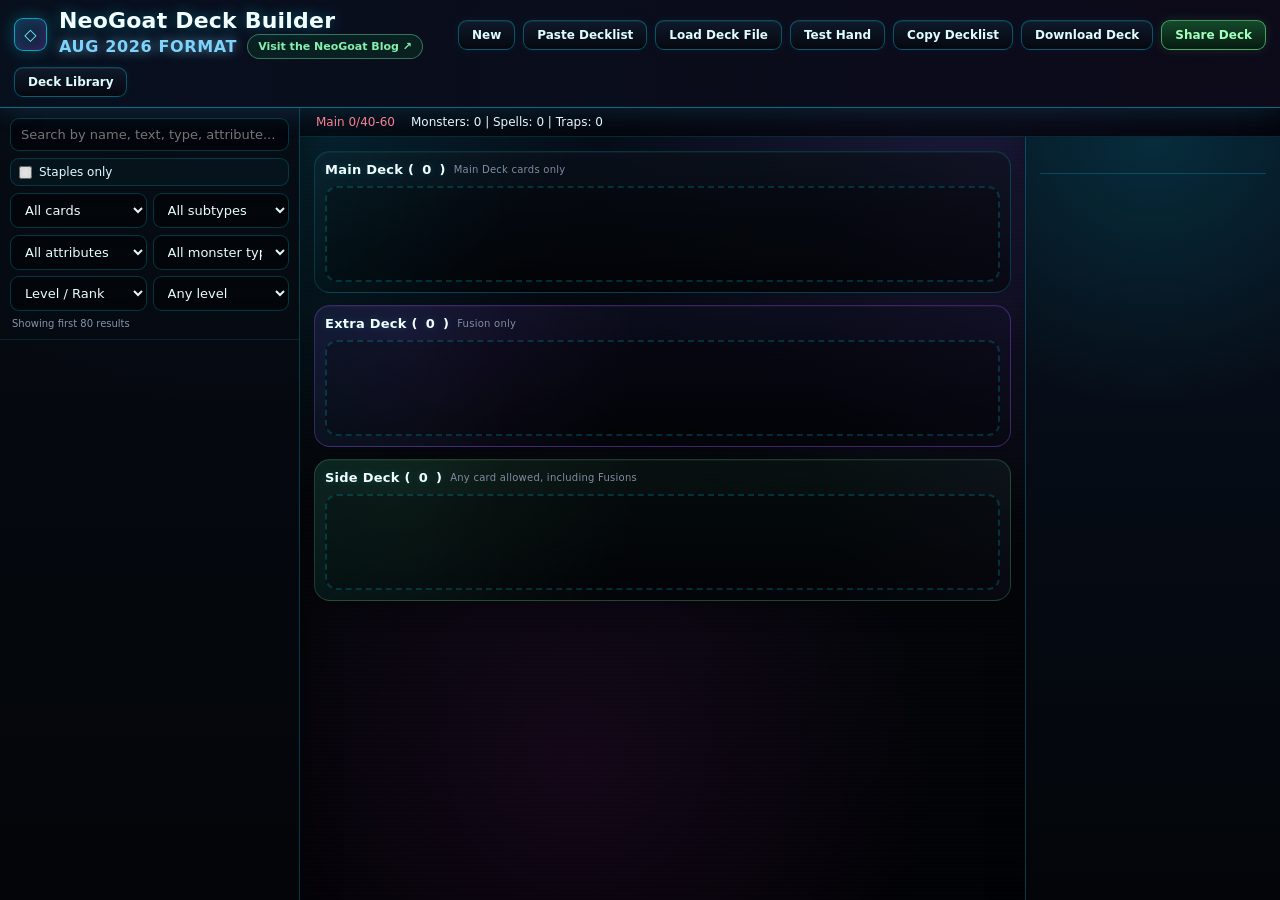
==== commit 061f1dcb: "Add YDKE support to Paste Decklist" ====
--- a/index.html
+++ b/index.html
@@ -1333,7 +1333,7 @@
 <div id="pasteOverlay" class="pasteModalOverlay">
   <div id="pasteModal">
     <h2>Paste Decklist</h2>
-    <p>Paste a text decklist. Example: <b>3 Toon Gemini Elf</b>. Use <b># Main</b>, <b># Extra</b>, and <b># Side</b> sections.</p>
+    <p>Paste a text decklist or a complete <b>ydke://</b> code. Text lists can use <b># Main</b>, <b># Extra</b>, and <b># Side</b> sections.</p>
     <div class="mfield">
       <label>Decklist *</label>
       <textarea id="pasteText" placeholder="# Main
@@ -1409,7 +1409,8 @@
   </div>
 </div>
 
-<script>
+<script src="/ydke.js"></script>
+<script>
 var SURL="https://tpkqfvizizjbunpbutlo.supabase.co";
 var SKEY="eyJhbGciOiJIUzI1NiIsInR5cCI6IkpXVCJ9.eyJpc3MiOiJzdXBhYmFzZSIsInJlZiI6InRwa3Fmdml6aXpqYnVucGJ1dGxvIiwicm9sZSI6ImFub24iLCJpYXQiOjE3Nzg0NjA0ODksImV4cCI6MjA5NDAzNjQ4OX0.Vjf2aUfYcHzAR6f3kFBoelJNpP-l0ULwdtQsetV3Eng";
 var IMG="https://images.ygoprodeck.com/images/cards_small/";
@@ -2111,15 +2112,44 @@
 
     deck.main=imported.main;deck.extra=imported.extra;deck.side=imported.side;
     renderDeck();
-    return {count:importedCount,missing:missing};
-  }
-
-  document.getElementById("pasteImportBtn").onclick=function(){
-    var text=pasteText.value.trim();
-    if(!text){pasteMsg.textContent="Paste a decklist first.";pasteMsg.className="err";return;}
-    var result=importTextDecklist(text);
-    if(!result.count){pasteMsg.textContent="No cards were imported. Check the card names.";pasteMsg.className="err";return;}
-    var msg="Imported "+result.count+" cards.";
+    return {count:importedCount,missing:missing,format:"text"};
+  }
+
+  function importYdkeDecklist(text){
+    if(!window.NeoGoatYDKE)throw new Error("YDKE support did not load");
+    var decoded=window.NeoGoatYDKE.parse(text);
+    if(!decoded.main.length)throw new Error("The Main Deck is empty");
+    if(decoded.main.length>60||decoded.extra.length>15||decoded.side.length>15)throw new Error("The YDKE deck exceeds the allowed section sizes");
+    var imported={main:new Map(),extra:new Map(),side:new Map()};
+    var missing=[];
+    var importedCount=0;
+    ["main","extra","side"].forEach(function(section){
+      decoded[section].forEach(function(code){
+        var id=String(code);
+        if(!cardMap[id]){missing.push(id);return;}
+        imported[section].set(id,(imported[section].get(id)||0)+1);
+        importedCount++;
+      });
+    });
+    if(!importedCount)throw new Error("None of the YDKE cards exist in the active format");
+    deck.main=imported.main;deck.extra=imported.extra;deck.side=imported.side;
+    renderDeck();
+    return {count:importedCount,missing:missing,format:"YDKE"};
+  }
+
+  document.getElementById("pasteImportBtn").onclick=function(){
+    var text=pasteText.value.trim();
+    if(!text){pasteMsg.textContent="Paste a decklist first.";pasteMsg.className="err";return;}
+    var result;
+    try{
+      result=text.slice(0,7)==="ydke://"?importYdkeDecklist(text):importTextDecklist(text);
+    }catch(error){
+      pasteMsg.textContent="Could not import YDKE: "+error.message+".";
+      pasteMsg.className="err";
+      return;
+    }
+    if(!result.count){pasteMsg.textContent="No cards were imported. Check the card names.";pasteMsg.className="err";return;}
+    var msg="Imported "+result.count+" cards"+(result.format==="YDKE"?" from YDKE":"")+".";
     if(result.missing.length){msg+=" Missing: "+result.missing.slice(0,8).join(", ");if(result.missing.length>8)msg+="...";}
     pasteMsg.textContent=msg;
     pasteMsg.className=result.missing.length?"err":"ok";
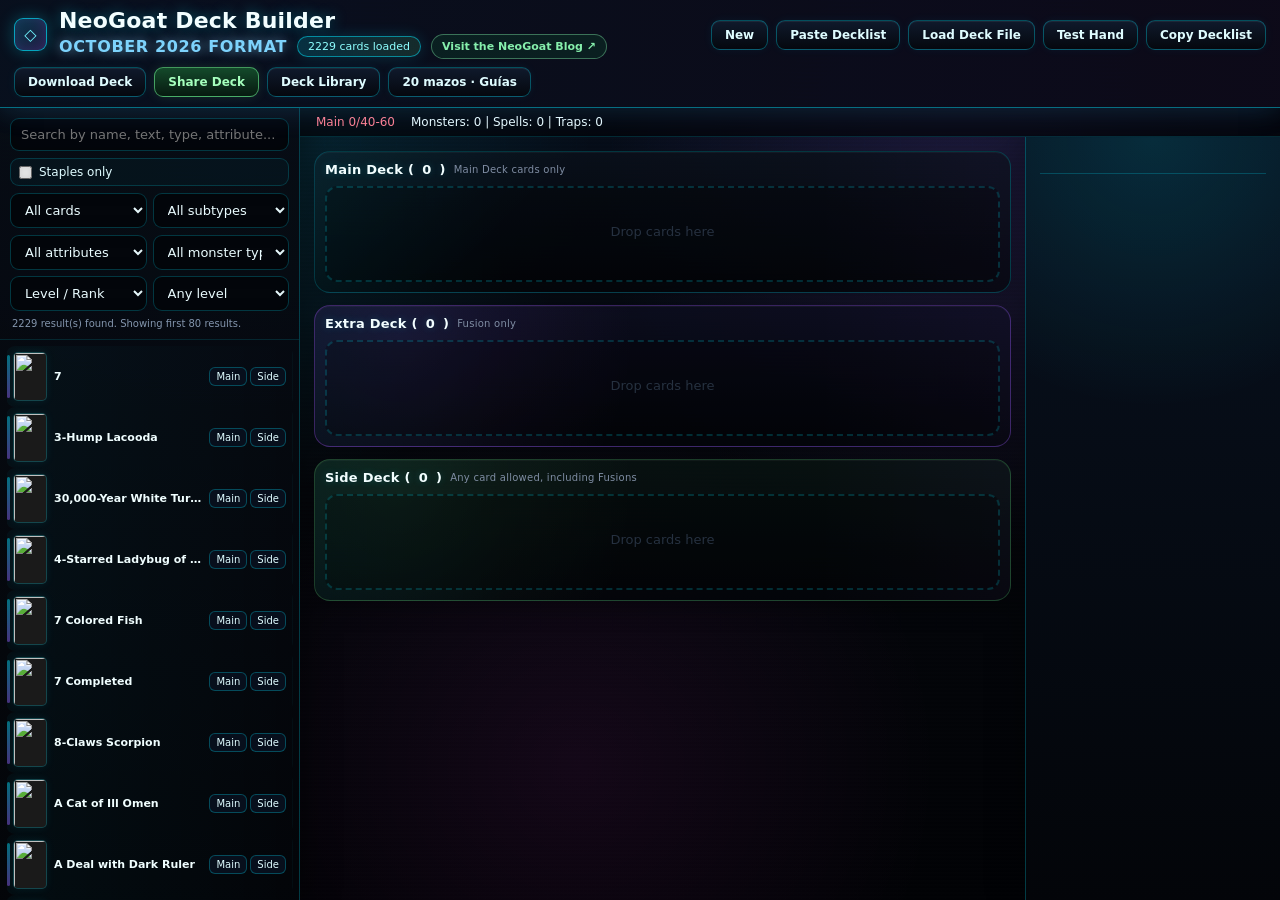
==== commit f6bcac9d: "Activate October 2026 and publish 20 NeoGoat Pro deck guides" ====
--- a/index.html
+++ b/index.html
@@ -1203,8 +1203,9 @@
         text-shadow:0 0 12px rgba(125,211,252,.7);
         letter-spacing:.04em;
       ">
-        AUGUST 2026 FORMAT
-      </span>
+        OCTOBER 2026 FORMAT
+      </span>
+      <span id="statusBadge" role="status">Loading cards...</span>
 
 <a
   href="https://neogoatformat.blogspot.com/"
@@ -1235,7 +1236,8 @@
   <button class="hbtn" id="exportBtn">Download Deck</button>
   <input type="file" id="ydkInput" accept=".ydk" style="display:none">
   <button class="hbtn" id="shareBtn">Share Deck</button>
-  <button class="hbtn" onclick="location.href='/decks.html'">Deck Library</button>
+  <button class="hbtn" onclick="location.href='/decks.html'">Deck Library</button>
+  <a class="hbtn" href="/decks.html?collection=defaults" style="text-decoration:none">20 mazos · Guías</a>
 </div>
 
 <div id="app">
@@ -1436,7 +1438,7 @@
   }
 
   return JSON.stringify({
-    format: payload.format || "aug_2026",
+    format: payload.format || "oct_2026",
     main: cleanList(payload.main_deck),
     extra: cleanList(payload.extra_deck),
     side: cleanList(payload.side_deck)
@@ -1465,7 +1467,12 @@
 
 (async function(){
   var LS="neogoat_v4_dragdrop";
-  var cardList=[],cardMap={},rules={},fmtId="aug_2026";
+  var cardList=[],cardMap={},rules={},fmtId="oct_2026";
+  // Canonical IDs whose historical pool entries use an alternate artwork ID.
+  // Verified against the current NeoGoat Pro cards.cdb; frozen format JSON is preserved.
+  var poolArtworkIds={"18807108":"18807109","19230407":"19230408","35686187":"35686188","39751093":"39751094","56043446":"56043447","64335804":"64335805","68540058":"68540059","73134081":"73134082","84080938":"84080939","84257639":"84257640"};
+  // These names also apply during deck construction, not only on the field.
+  var sharedCopyIds={"295517":"22702055","27927359":"76812113","54415063":"76812113","80316585":"76812113","91932350":"76812113"};
   var deck={main:new Map(),extra:new Map(),side:new Map()};
   var selectedPreviewId=null;
   var thumbnailCardName="";
@@ -1527,7 +1534,30 @@
 
   function cnt(s){var t=0;deck[s].forEach(function(v){t+=v;});return t;}
 
-  function copies(id){return (deck.main.get(id)||0)+(deck.extra.get(id)||0)+(deck.side.get(id)||0);}
+  function resolveCardId(id){
+    var raw=String(id==null?"":id).trim();
+    if(!/^\d+$/.test(raw))return null;
+    var numeric=String(Number(raw));
+    if(cardMap[numeric])return numeric;
+    var padded=numeric.padStart(8,"0");
+    if(cardMap[padded])return padded;
+    var artwork=poolArtworkIds[numeric];
+    return artwork&&cardMap[artwork]?artwork:null;
+  }
+
+  function copyIdentity(id){
+    var resolved=resolveCardId(id)||String(id);
+    var numeric=String(Number(resolved));
+    return sharedCopyIds[numeric]||numeric;
+  }
+
+  function copies(id){
+    var identity=copyIdentity(id),total=0;
+    ["main","extra","side"].forEach(function(section){
+      deck[section].forEach(function(qty,cardId){if(copyIdentity(cardId)===identity)total+=qty;});
+    });
+    return total;
+  }
 
   function lim(id){return rules[id]?rules[id].limit:3;}
 
@@ -1545,12 +1575,14 @@
     return isExtraData(c);
   }
 
-  function canPlace(id,zone){
-    if(!rules[id]||!rules[id].legal)return "This card is forbidden or not legal.";
+  function canPlace(id,zone){
+    id=resolveCardId(id);
+    if(!rules[id]||!rules[id].legal)return "This card is forbidden or not legal.";
     if(rules[id].limit===0)return "This card is forbidden.";
     if(copies(id)>=rules[id].limit)return "Copy limit reached.";
     if(zone==="extra"&&!isExtraDeck(id))return "Only Fusion monsters can be placed in Extra Deck.";
-    if(zone==="main"&&isExtraDeck(id))return "Fusion monsters cannot be placed in Main Deck.";
+    if(zone==="main"&&isExtraDeck(id))return "Fusion monsters cannot be placed in Main Deck.";
+    if(zone==="main"&&cnt("main")>=60)return "Main Deck is full.";
     if(zone==="extra"&&cnt("extra")>=15)return "Extra Deck is full.";
     if(zone==="side"&&cnt("side")>=15)return "Side Deck is full.";
     return "";
@@ -1560,7 +1592,21 @@
     var errs=[];
     if(cnt("main")<40||cnt("main")>60)errs.push("Main "+cnt("main")+"/40-60");
     if(cnt("extra")>15)errs.push("Extra max 15");
-    if(cnt("side")>15)errs.push("Side max 15");
+    if(cnt("side")>15)errs.push("Side max 15");
+    var checkedCopies={};
+    ["main","extra","side"].forEach(function(section){
+      deck[section].forEach(function(qty,id){
+        var resolved=resolveCardId(id),card=cardMap[resolved],rule=rules[resolved];
+        var name=card?card.name:String(id);
+        if(!Number.isInteger(qty)||qty<1)errs.push(name+": invalid quantity");
+        if(!rule||!rule.legal||rule.limit===0){errs.push(name+": forbidden or outside this format");return;}
+        if(section==="main"&&isExtraDeck(resolved))errs.push(name+": Fusion in Main");
+        if(section==="extra"&&!isExtraDeck(resolved))errs.push(name+": non-Fusion in Extra");
+        var identity=copyIdentity(resolved);
+        if(!checkedCopies[identity]&&copies(resolved)>rule.limit)errs.push(name+": max "+rule.limit+" across Main, Extra and Side");
+        checkedCopies[identity]=true;
+      });
+    });
     var v=document.getElementById("validation");
     if(errs.length){v.textContent=errs.join(" | ");v.className="err";}
     else{v.textContent="Deck OK";v.className="ok";}
@@ -1665,7 +1711,8 @@
     });
   }
 
-  function addCardTo(id,zone){
+  function addCardTo(id,zone){
+    id=resolveCardId(id);
     if(zone==="main"&&isExtraDeck(id)){zone="extra";}
     var err=canPlace(id,zone);
     if(err){return;}
@@ -2105,7 +2152,7 @@
       parsed.name=parsed.name.replace(/^[xX]\s*/,"").replace(/\s+$/g,"");
       var id=findCardIdByName(parsed.name);
       if(!id){missing.push(parsed.name);return;}
-      var qty=Math.max(1,Math.min(3,parsed.qty||1));
+      var qty=parsed.qty||1;
       imported[section].set(id,(imported[section].get(id)||0)+qty);
       importedCount+=qty;
     });
@@ -2125,8 +2172,8 @@
     var importedCount=0;
     ["main","extra","side"].forEach(function(section){
       decoded[section].forEach(function(code){
-        var id=String(code);
-        if(!cardMap[id]){missing.push(id);return;}
+        var id=resolveCardId(code);
+        if(!id){missing.push(String(code));return;}
         imported[section].set(id,(imported[section].get(id)||0)+1);
         importedCount++;
       });
@@ -2335,8 +2382,8 @@
       if(line.startsWith("#"))return;
       if(!section)return;
       if(!/^\d+$/.test(line))return;
-      var id=String(Number(line));
-      if(!cardMap[id]){missing.push(id);return;}
+      var id=resolveCardId(line);
+      if(!id){missing.push(String(Number(line)));return;}
       imported[section].set(id,(imported[section].get(id)||0)+1);
     });
     deck.main=imported.main;deck.extra=imported.extra;deck.side=imported.side;
@@ -2446,7 +2493,8 @@
     return r;
   }
 
-  document.getElementById("submitBtn").onclick=async function(){
+  document.getElementById("submitBtn").onclick=async function(){
+    if(!validate()){msg.textContent="Deck must be valid before sharing.";msg.className="err";return;}
     var title=document.getElementById("fTitle").value.trim();
     var author=document.getElementById("fAuthor").value.trim();
     if(!title||!author){msg.textContent="Name and alias required.";msg.className="err";return;}
@@ -2479,10 +2527,10 @@
   var sb=document.getElementById("statusBadge");
 
   try{
-    var cfg=await(await fetch("/data/config.json")).json();
-    fmtId=cfg.currentFormatId||"aug_2026";
-    var rf=cfg.rulesFile||"cards_aug_2026.json";
-    document.getElementById("fmtLabel").textContent=String(fmtId).replace(/_/g," ").toUpperCase()+" FORMAT";
+    var cfg=await(await fetch("/data/config.json",{cache:"no-store"})).json();
+    fmtId=cfg.currentFormatId||"oct_2026";
+    var rf=cfg.rulesFile||"cards_oct_2026.json";
+    document.getElementById("fmtLabel").textContent=(fmtId==="oct_2026"?"OCTOBER 2026":String(fmtId).replace(/_/g," ").toUpperCase())+" FORMAT";
     var resp=await fetch("/data/formats/"+fmtId+"/"+rf);
     if(!resp.ok)throw new Error("404: "+fmtId+"/"+rf);
     cardList=await resp.json();
@@ -2507,11 +2555,11 @@
     var id = findCardIdByName(cardName);
 
     if(!id && card.password){
-      id = String(card.password);
+      id = resolveCardId(card.password);
     }
 
     if(!id && card.id){
-      id = String(card.id);
+      id = resolveCardId(card.id);
     }
 
     if(!id || !cardMap[id]){
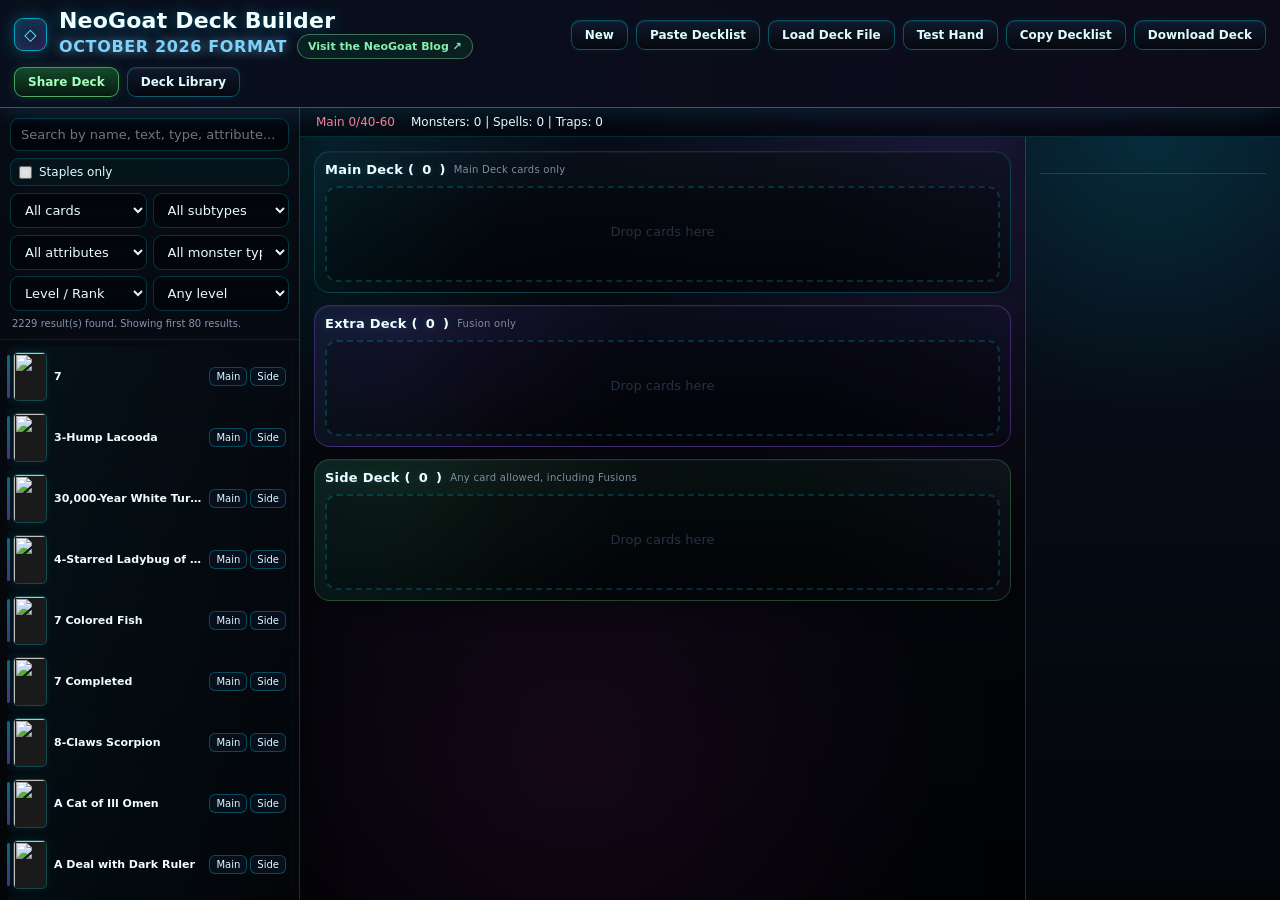
==== commit 166d4d78: "Publish English deck posts using the existing library design" ====
--- a/index.html
+++ b/index.html
@@ -1205,7 +1205,7 @@
       ">
         OCTOBER 2026 FORMAT
       </span>
-      <span id="statusBadge" role="status">Loading cards...</span>
+      <span id="statusBadge" role="status" hidden>Loading cards...</span>
 
 <a
   href="https://neogoatformat.blogspot.com/"
@@ -1237,7 +1237,6 @@
   <input type="file" id="ydkInput" accept=".ydk" style="display:none">
   <button class="hbtn" id="shareBtn">Share Deck</button>
   <button class="hbtn" onclick="location.href='/decks.html'">Deck Library</button>
-  <a class="hbtn" href="/decks.html?collection=defaults" style="text-decoration:none">20 mazos · Guías</a>
 </div>
 
 <div id="app">
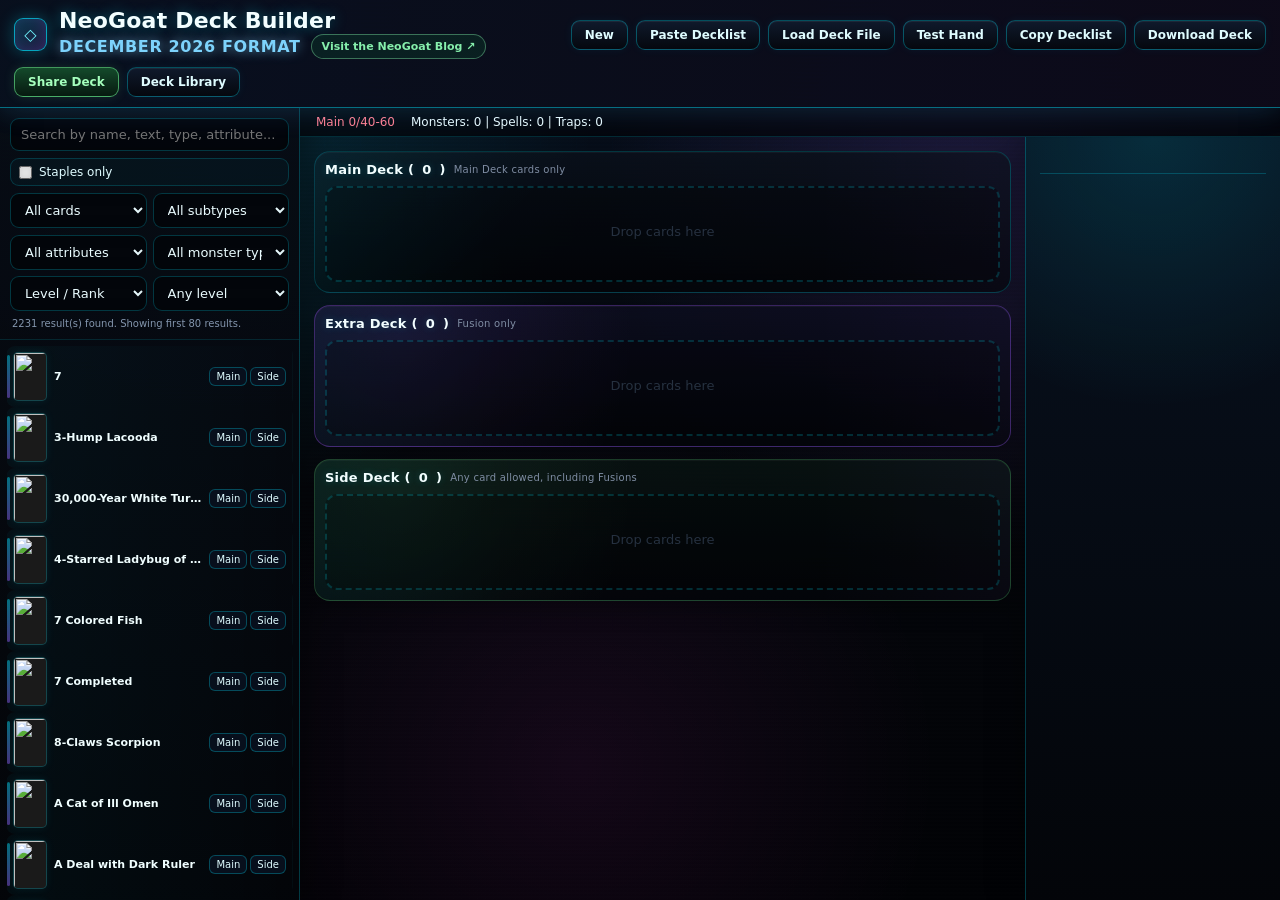
==== commit 49133772: "Activate December 2026 and add NeoGoat Pro beta.78 deck posts" ====
--- a/index.html
+++ b/index.html
@@ -1203,7 +1203,7 @@
         text-shadow:0 0 12px rgba(125,211,252,.7);
         letter-spacing:.04em;
       ">
-        OCTOBER 2026 FORMAT
+        DECEMBER 2026 FORMAT
       </span>
       <span id="statusBadge" role="status" hidden>Loading cards...</span>
 
@@ -1388,7 +1388,7 @@
   <div id="modal">
     <h2>Share Deck</h2>
     <p>Your deck will be reviewed before being published.</p>
-    <div class="mfield"><label>Deck name *</label><input id="fTitle" placeholder="e.g. Chaos Warrior April 2026" maxlength="80"></div>
+    <div class="mfield"><label>Deck name *</label><input id="fTitle" placeholder="e.g. Warrior December 2026" maxlength="80"></div>
     <div class="mfield"><label>Your name / alias *</label><input id="fAuthor" placeholder="e.g. Tona" maxlength="40"></div>
     <div class="mfield"><label>Archetype</label><input id="fArchetype" placeholder="e.g. Chaos Warrior..." maxlength="60"></div>
 
@@ -1437,7 +1437,7 @@
   }
 
   return JSON.stringify({
-    format: payload.format || "oct_2026",
+    format: payload.format || "dec_2026",
     main: cleanList(payload.main_deck),
     extra: cleanList(payload.extra_deck),
     side: cleanList(payload.side_deck)
@@ -1466,7 +1466,7 @@
 
 (async function(){
   var LS="neogoat_v4_dragdrop";
-  var cardList=[],cardMap={},rules={},fmtId="oct_2026";
+  var cardList=[],cardMap={},rules={},artworkAliases={},fmtId="dec_2026";
   // Canonical IDs whose historical pool entries use an alternate artwork ID.
   // Verified against the current NeoGoat Pro cards.cdb; frozen format JSON is preserved.
   var poolArtworkIds={"18807108":"18807109","19230407":"19230408","35686187":"35686188","39751093":"39751094","56043446":"56043447","64335804":"64335805","68540058":"68540059","73134081":"73134082","84080938":"84080939","84257639":"84257640"};
@@ -1540,14 +1540,21 @@
     if(cardMap[numeric])return numeric;
     var padded=numeric.padStart(8,"0");
     if(cardMap[padded])return padded;
-    var artwork=poolArtworkIds[numeric];
+    // Shared-name cards (Harpie Lady variants, A Legendary Ocean) are distinct
+    // cards, not alternate artwork. Never substitute one when it is absent.
+    if(sharedCopyIds[numeric])return null;
+    var canonical=String(artworkAliases[numeric]||numeric);
+    if(cardMap[canonical])return canonical;
+    var canonicalPadded=canonical.padStart(8,"0");
+    if(cardMap[canonicalPadded])return canonicalPadded;
+    var artwork=poolArtworkIds[canonical];
     return artwork&&cardMap[artwork]?artwork:null;
   }
 
   function copyIdentity(id){
     var resolved=resolveCardId(id)||String(id);
     var numeric=String(Number(resolved));
-    return sharedCopyIds[numeric]||numeric;
+    return sharedCopyIds[numeric]||String(artworkAliases[numeric]||numeric);
   }
 
   function copies(id){
@@ -2527,11 +2534,16 @@
 
   try{
     var cfg=await(await fetch("/data/config.json",{cache:"no-store"})).json();
-    fmtId=cfg.currentFormatId||"oct_2026";
-    var rf=cfg.rulesFile||"cards_oct_2026.json";
-    document.getElementById("fmtLabel").textContent=(fmtId==="oct_2026"?"OCTOBER 2026":String(fmtId).replace(/_/g," ").toUpperCase())+" FORMAT";
-    var resp=await fetch("/data/formats/"+fmtId+"/"+rf);
+    fmtId=cfg.currentFormatId||"dec_2026";
+    var rf=cfg.rulesFile||"cards_dec_2026.json";
+    document.getElementById("fmtLabel").textContent=(fmtId==="dec_2026"?"DECEMBER 2026":fmtId==="oct_2026"?"OCTOBER 2026":String(fmtId).replace(/_/g," ").toUpperCase())+" FORMAT";
+    var resp=await fetch("/data/formats/"+fmtId+"/"+rf,{cache:"no-cache"});
     if(!resp.ok)throw new Error("404: "+fmtId+"/"+rf);
+    // Use the same verified NeoGoat Pro aliases as the shipped deck profiles.
+    // Load both datasets before constructing the active card map.
+    var aliasesResp=await fetch("/data/decks/card-aliases.json");
+    if(!aliasesResp.ok)throw new Error("Could not load card artwork aliases");
+    artworkAliases=await aliasesResp.json();
     cardList=await resp.json();
     cardList.forEach(function(c){
       cardMap[c.password]=c;
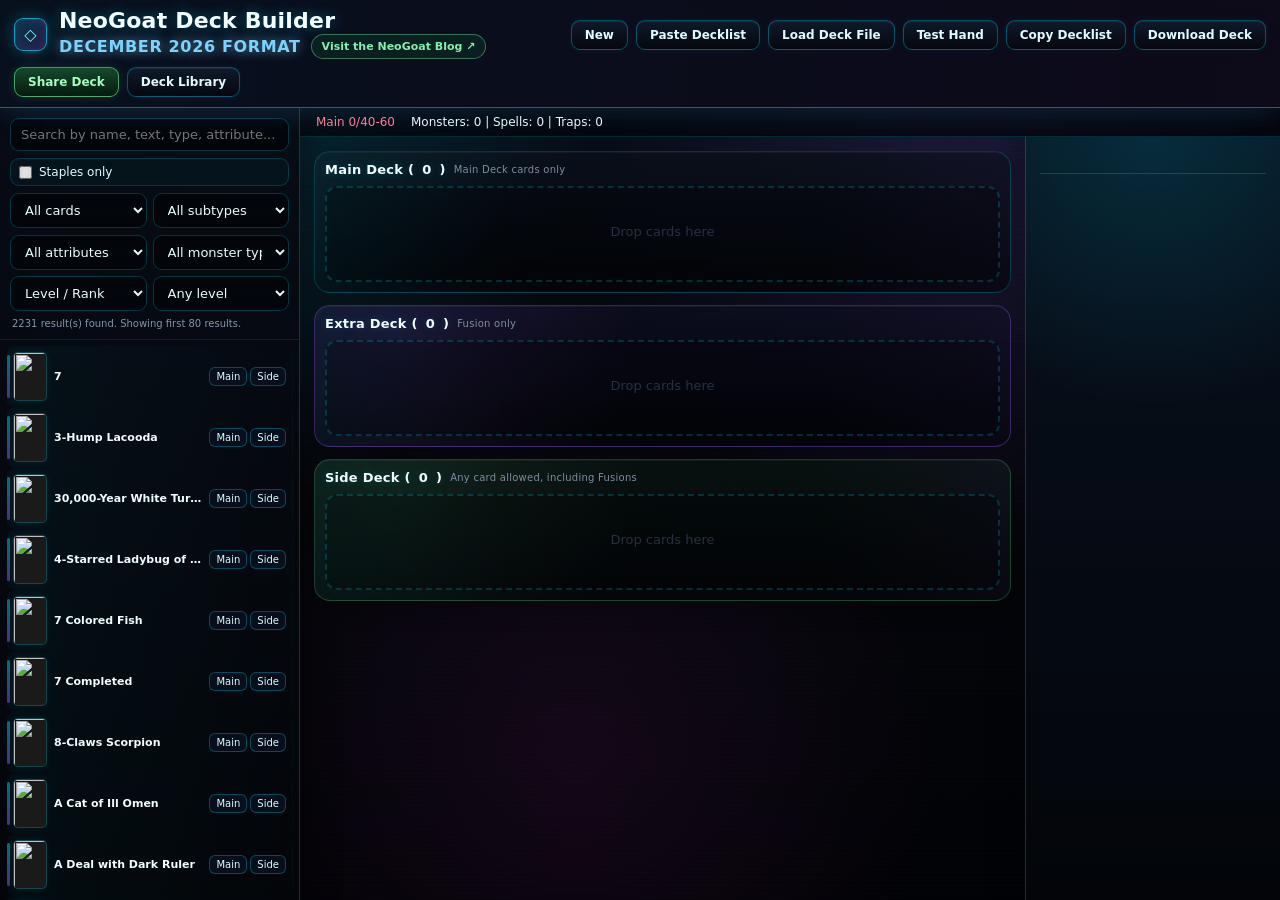
==== commit 02809dc1: "Keep full deck zones from overlapping in shorter viewports" ====
--- a/index.html
+++ b/index.html
@@ -415,6 +415,7 @@
 }
 
 .zone{
+  flex-shrink:0;
   border:1px solid rgba(0,229,255,.22);
   border-radius:16px;
   background:
